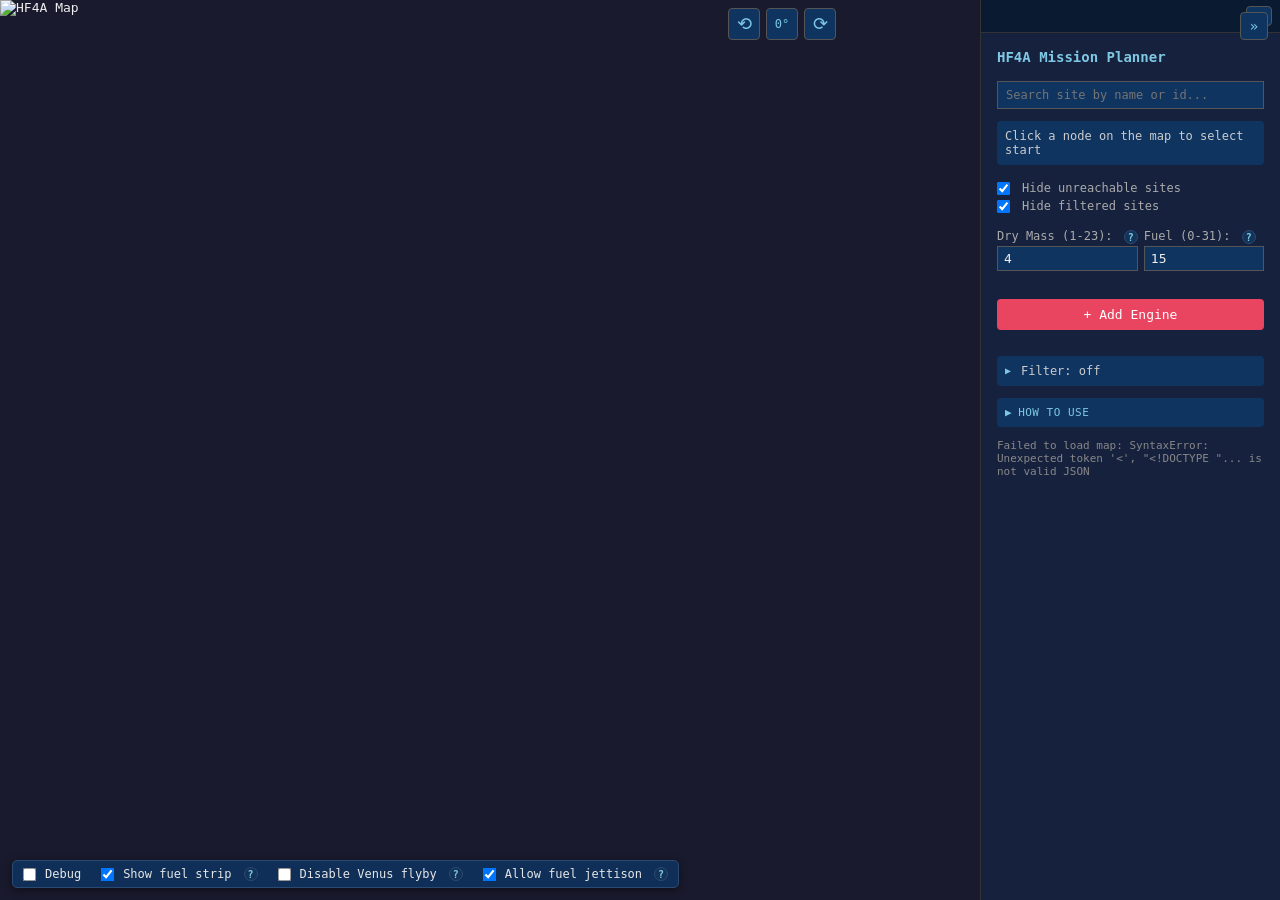
==== src/main/resources/static/index.html @ 0d960f3b "Small ui tweaks" ====
<!DOCTYPE html>
<html lang="en">
<head>
<meta charset="UTF-8">
<meta name="viewport" content="width=device-width, initial-scale=1.0">
<title>HF4A Mission Planner</title>
<script src="/lib/d3-dispatch.min.js"></script>
<script src="/lib/d3-selection.min.js"></script>
<script src="/lib/d3-color.min.js"></script>
<script src="/lib/d3-interpolate.min.js"></script>
<script src="/lib/d3-timer.min.js"></script>
<script src="/lib/d3-ease.min.js"></script>
<script src="/lib/d3-transition.min.js"></script>
<script src="/lib/d3-drag.min.js"></script>
<script src="/lib/d3-zoom.min.js"></script>
<style>
* { margin: 0; padding: 0; box-sizing: border-box; }
body { display: flex; height: 100vh; background: #1a1a2e; color: #eee; font-family: monospace; overflow: hidden; }
#map-container { flex: 1; position: relative; overflow: hidden; }
#main { position: absolute; top: 0; left: 0; transform-origin: 0 0; }
#main img { display: block; transition: filter 180ms ease-out; }
#main canvas { position: absolute; top: 0; left: 0; }
#main #hex-mask-overlay { position: absolute; top: 0; left: 0; pointer-events: none; }
#main #hex-mask-overlay .hide-mask polygon { stroke: none; }

/* Endpoint fuel-strip overlay — flush against the top-left corner of the
   map container. The strip image's dark-navy background is alpha-cut so
   the panel reads as floating glyphs over the map; no panel chrome
   (border / shadow / radius) since there's no rectangle to outline. */
#endpoint-fuel-strip {
    position: absolute;
    top: 0;
    left: 0;
    z-index: 50;
    width: 720px;
    pointer-events: none;
    background: transparent;
    border: none;
    border-radius: 0;
    box-shadow: none;
    padding: 0;
}
#endpoint-fuel-strip img {
    width: 100%;
    display: block;
    border-radius: 0;
}
#endpoint-fuel-strip svg {
    position: absolute;
    top: 0; left: 0;
    width: 100%;
    pointer-events: none;
}
.endpoint-chit-circle { stroke: #fff; stroke-width: 4; }
.endpoint-chit-circle.dry { fill: #a2273c; }   /* mid wine red — between #e94560 and #5c0a18 */
.endpoint-chit-circle.wet { fill: #4681a0; }   /* mid steel blue — between #7ec8e3 and #0d3a5c */
.endpoint-chit-label { font-family: monospace; font-weight: 700; fill: #fff;
                       stroke: #000; stroke-width: 3; paint-order: stroke;
                       text-anchor: middle; dominant-baseline: central;
                       pointer-events: none; user-select: none; }
#sidebar { width: 300px; background: #16213e; padding: 16px; overflow-y: auto; display: flex; flex-direction: column; gap: 12px; border-left: 1px solid #333; }
h2 { font-size: 14px; color: #7ec8e3; margin-bottom: 4px; }
label { display: block; font-size: 12px; margin-bottom: 2px; color: #aaa; }
/* Sidebar form labels carry an inline `?` tooltip glyph. Each engine-row
   column is barely wider than "Base Thrust: ?", so any sub-pixel font
   rounding can push the glyph onto a 2nd line in one column while a
   sibling stays single-line — that's what gives the row a vertical
   stagger. Force single-line; minor horizontal overflow into the 6 px
   gap is acceptable and invisible in practice. */
#sidebar label { white-space: nowrap; }
input[type="number"] { width: 100%; padding: 4px 6px; background: #0f3460; border: 1px solid #555; color: #eee; font-family: monospace; font-size: 13px; }
input[type="checkbox"] { margin-right: 6px; }
.engine-block { background: #0f3460; padding: 8px; border-radius: 4px; border: 1px solid #333; }
.engine-block h3 { font-size: 12px; color: #e94560; margin-bottom: 6px; }
.engine-row { display: flex; gap: 6px; margin-bottom: 4px; }
.engine-row > div { flex: 1; }
button { padding: 8px 16px; background: #e94560; color: white; border: none; cursor: pointer; font-family: monospace; font-size: 13px; border-radius: 4px; margin-bottom: 4px; }
button:hover { background: #c73650; }
button:disabled { background: #555; cursor: not-allowed; }
#status { font-size: 11px; color: #888; min-height: 40px; }
#node-info { font-size: 12px; color: #ccc; min-height: 30px; background: #0f3460; padding: 8px; border-radius: 4px; }
#debug-toggle { position: fixed; bottom: 12px; left: 12px; z-index: 100; display: flex; align-items: center; gap: 8px;
                font-size: 12px; color: #e6e6e6;
                padding: 6px 10px;
                background: rgba(15, 52, 96, 0.85);
                border: 1px solid #2a4a72;
                border-radius: 5px;
                box-shadow: 0 2px 8px rgba(0, 0, 0, 0.5); }
#debug-toggle label { color: #e6e6e6; margin: 0; cursor: pointer; user-select: none; font-size: 12px; }
#debug-toggle input { cursor: pointer; transform: scale(1.05); margin-right: 1px; }
#debug-toggle:hover { background: rgba(20, 60, 110, 0.95); border-color: #3a5e8a; }
.route-arrow { width: 14px; flex: 0 0 14px; background: #143359; color: #7ec8e3; display: flex; align-items: center; justify-content: center; cursor: pointer; user-select: none; font-size: 11px; line-height: 1; }
.route-arrow:hover { background: #1e4a7a; color: #fff; }
#route-arrow-left  { border-radius: 4px 0 0 4px; }
#route-arrow-right { border-radius: 0 4px 4px 0; }
#tab-strip { display: flex; align-items: center; gap: 4px; margin: -16px -16px 4px -16px; padding: 6px 8px; background: #0a1a30; border-bottom: 1px solid #333; }
#tab-list { flex: 1; display: flex; gap: 2px; overflow-x: auto; min-width: 0; }
#tab-list::-webkit-scrollbar { height: 4px; }
#tab-list::-webkit-scrollbar-thumb { background: #333; }
.tab { background: #0f3460; border: 1px solid #222; border-radius: 4px; padding: 3px 4px 3px 8px; cursor: pointer; font-size: 11px; display: flex; align-items: center; gap: 4px; white-space: nowrap; user-select: none; color: #aaa; }
.tab:hover { background: #143359; color: #ddd; }
.tab.active { background: #16213e; color: #7ec8e3; border-color: #555; }
.tab .tab-label { max-width: 110px; overflow: hidden; text-overflow: ellipsis; }
.tab .tab-action { color: #888; cursor: pointer; padding: 0 3px; font-size: 12px; line-height: 1; border-radius: 2px; }
.tab .tab-action:hover { color: #fff; background: #1e4a7a; }
#new-tab { padding: 2px 8px; background: #0f3460; color: #7ec8e3; border: 1px solid #555; border-radius: 4px; cursor: pointer; font-size: 14px; line-height: 1; margin: 0; flex: 0 0 auto; }
#new-tab:hover { background: #1b3a70; color: #fff; }
#copy-route-btn { display: none; margin-top: 6px; padding: 2px 8px; background: #143359; color: #7ec8e3; border: 1px solid #555; border-radius: 3px; cursor: pointer; font-family: monospace; font-size: 11px; line-height: 1; }
#copy-route-btn:hover { background: #1e4a7a; color: #fff; }
#copy-route-btn.copied { background: #1a5b2a; color: #b0f0b0; border-color: #2e7a3e; }

/* ---- Site filter panel ---- */
#site-filter { margin-top: 10px; padding: 0; background: #0f3460; border-radius: 4px; font-size: 12px; color: #ccc; }
.site-filter-header { display: flex; align-items: center; gap: 6px; padding: 8px; cursor: pointer; user-select: none; }
.site-filter-header:hover { background: #143359; border-radius: 4px; }
.site-filter-toggle { display: inline-block; width: 10px; color: #7ec8e3; font-size: 10px; transition: transform 0.15s; }
.site-filter-toggle.open { transform: rotate(90deg); }
.site-filter-summary { flex: 1; overflow: hidden; text-overflow: ellipsis; white-space: nowrap; }
.site-filter-summary .match-count { color: #888; margin-left: 6px; }
.site-filter-reset { background: transparent; color: #888; border: none; padding: 0 4px; cursor: pointer; font-size: 14px; line-height: 1; margin: 0; display: none; }
.site-filter-reset.show { display: inline-block; }
.site-filter-reset:hover { color: #fff; background: #1e4a7a; border-radius: 2px; }
.site-filter-body { padding: 4px 8px 8px; display: none; }
.site-filter-body.open { display: block; }
.filter-section { padding: 6px 0; border-top: 1px solid #1a3758; }
.filter-section:first-child { border-top: none; }
.filter-section .filter-label { font-size: 11px; color: #7ec8e3; margin-bottom: 4px; text-transform: uppercase; letter-spacing: 0.5px; display: flex; align-items: center; gap: 6px; }
.mode-toggle { background: #143359; color: #7ec8e3; border: 1px solid #2a4a72; padding: 1px 6px; font-size: 10px; text-transform: none; border-radius: 3px; margin: 0; line-height: 1.3; cursor: pointer; letter-spacing: 0; font-family: monospace; }
.mode-toggle:hover { background: #1e4a7a; color: #fff; }
.filter-section .chips { display: flex; flex-wrap: wrap; gap: 8px; }
.filter-section .chips label { font-size: 12px; margin: 0; color: #ccc; }
.shortcut-row { display: flex; gap: 6px; margin-top: 4px; }
.shortcut-row button { background: #143359; color: #7ec8e3; border: 1px solid #2a4a72; padding: 2px 8px; font-size: 11px; border-radius: 3px; margin: 0; }
.shortcut-row button:hover { background: #1e4a7a; color: #fff; }
.range-row { display: flex; align-items: center; gap: 6px; }
.range-row input[type="number"] { width: 70px; padding: 3px 6px; font-size: 12px; }
.range-row .sep { color: #666; }
.flag-grid { display: grid; grid-template-columns: 1fr 1fr; gap: 4px 8px; }
.flag-cb-row { display: flex; align-items: center; gap: 6px; font-size: 12px; color: #ccc; margin: 0; cursor: pointer; }
.flag-cb-row input { margin: 0; }
select { width: 100%; padding: 4px 6px; background: #0f3460; border: 1px solid #555; color: #eee; font-family: monospace; font-size: 12px; }

/* ---- "How to use" instructions panel ---- */
.instructions-panel { background: #0f3460; border-radius: 4px; font-size: 12px; color: #ccc; }
.instructions-panel summary { padding: 8px; cursor: pointer; user-select: none; color: #7ec8e3; font-size: 11px; text-transform: uppercase; letter-spacing: 0.5px; list-style: none; }
.instructions-panel summary::-webkit-details-marker { display: none; }
.instructions-panel summary::before { content: '▶'; display: inline-block; margin-right: 6px; transition: transform 0.15s; }
.instructions-panel[open] summary::before { transform: rotate(90deg); }
.instructions-panel summary:hover { background: #143359; border-radius: 4px; }
.instructions-panel[open] summary { border-bottom: 1px solid #1a3758; border-radius: 4px 4px 0 0; }
.instructions-body { padding: 8px 10px 10px; }
.instructions-body p { margin: 0 0 6px 0; line-height: 1.45; }
.instructions-body p:last-child { margin-bottom: 0; }
.instructions-body b { color: #eee; }
.instructions-body kbd { background: #143359; border: 1px solid #2a4a72; border-radius: 3px; padding: 0 4px; font-family: monospace; font-size: 11px; color: #7ec8e3; }

/* ---- Help-tip "?" glyph with hover tooltip ---- */
.tip { display: inline-block; width: 14px; height: 14px; line-height: 13px; text-align: center; border-radius: 50%; background: #143359; color: #7ec8e3; border: 1px solid #2a4a72; font-size: 10px; font-weight: bold; font-family: monospace; cursor: help; margin-left: 4px; position: relative; vertical-align: middle; user-select: none; }
.tip:hover { background: #1e4a7a; color: #fff; }
/* Shared tooltip popup — positioned dynamically by JS so it never overflows
   the viewport. Pseudo-element approach was abandoned because CSS cannot
   read the popup's own width to flip alignment near edges. */
#tip-popup { position: fixed; display: none; width: 220px; max-width: calc(100vw - 8px); padding: 6px 8px; background: #0a1a30; color: #eee; border: 1px solid #2a4a72; border-radius: 4px; font-size: 11px; font-family: monospace; font-weight: normal; line-height: 1.4; white-space: normal; text-align: left; z-index: 200; pointer-events: none; box-shadow: 0 2px 8px rgba(0,0,0,0.5); }

/* ---- Sidebar collapse toggle ---- */
#sidebar-toggle { position: fixed; top: 12px; right: 12px; z-index: 110; width: 28px; height: 28px; padding: 0; margin: 0; background: #0f3460; color: #7ec8e3; border: 1px solid #555; border-radius: 4px; cursor: pointer; font-size: 14px; line-height: 1; display: flex; align-items: center; justify-content: center; }
#sidebar-toggle:hover { background: #1b3a70; color: #fff; }
body.sidebar-collapsed #sidebar { display: none; }
#sidebar-clear, #sidebar-prev, #sidebar-next { position: fixed; right: 48px; z-index: 110; height: 28px; padding: 0 10px; margin: 0; background: #0f3460; color: #7ec8e3; border: 1px solid #555; border-radius: 4px; cursor: pointer; font-size: 12px; line-height: 1; display: none; }
#rotate-ccw, #rotate-cw, #rotate-reset { position: fixed; top: 8px; z-index: 110; width: 32px; height: 32px; padding: 0; margin: 0; background: #0f3460; color: #7ec8e3; border: 1px solid #555; border-radius: 4px; cursor: pointer; font-size: 18px; line-height: 30px; text-align: center; display: inline-flex; align-items: center; justify-content: center; }
#rotate-ccw:hover, #rotate-cw:hover, #rotate-reset:hover { background: #1b3a70; color: #fff; }
#rotate-reset { font-size: 12px; }
/* Rotation triplet sits immediately right of the fuel-strip panel
   (#endpoint-fuel-strip is 720 px wide at left:0, so 728 = strip width
   + 8 px gap). Buttons themselves are 34 px wide (32 + 1 px border each
   side); 4 px gap between them. */
#rotate-ccw   { left: 728px; }
#rotate-reset { left: 766px; }
#rotate-cw    { left: 804px; }
/* When the fuel-strip panel is hidden (toggle off, no pinned endpoint,
   data not loaded, etc.), reclaim the upper-left corner for the
   rotation triplet so it doesn't sit awkwardly in mid-screen. */
body.fuel-strip-hidden #rotate-ccw   { left: 12px; }
body.fuel-strip-hidden #rotate-reset { left: 50px; }
body.fuel-strip-hidden #rotate-cw    { left: 88px; }
#sidebar-clear:hover, #sidebar-prev:hover, #sidebar-next:hover { background: #1b3a70; color: #fff; }
#sidebar-clear { top: 12px; }
#sidebar-prev  { top: 48px; right: 144px; }
#sidebar-next  { top: 48px; }
body.sidebar-collapsed #sidebar-clear,
body.sidebar-collapsed #sidebar-prev,
body.sidebar-collapsed #sidebar-next { display: inline-flex; align-items: center; }
</style>
</head>
<body>
<div id="debug-toggle">
    <input type="checkbox" id="debug-cb"><label for="debug-cb">Debug</label>
    <input type="checkbox" id="show-fuel-strip-cb" style="margin-left:12px;" checked><label for="show-fuel-strip-cb">Show fuel strip</label><span class="tip" data-tip="Show the rulebook fuel strip with Dry / Wet chits at the hovered or pinned endpoint's final state. Toggle off to hide the panel entirely.">?</span>
    <input type="checkbox" id="no-venus-cb" style="margin-left:12px;"><label for="no-venus-cb">Disable Venus flyby</label><span class="tip" data-tip="Exclude Venus gravity-assist flybys from planned routes.">?</span>
    <input type="checkbox" id="allow-jettison-cb" style="margin-left:12px;" checked><label for="allow-jettison-cb">Allow fuel jettison</label><span class="tip" data-tip="Allow planner to drop fuel mid-route to improve thrust. May cause finding routes to take longer.">?</span>
</div>
<button id="sidebar-toggle" type="button" title="Hide / show side panel">»</button>
<button id="sidebar-clear" type="button" title="Clear selected routes (Esc)">Clear routes</button>
<button id="sidebar-prev" type="button" title="Previous route (←)">◄ Prev route</button>
<button id="sidebar-next" type="button" title="Next route (→)">Next route ►</button>
<button id="rotate-ccw"   type="button" title="Rotate map counter-clockwise (Q)">⟲</button>
<button id="rotate-reset" type="button" title="Reset map rotation">0°</button>
<button id="rotate-cw"    type="button" title="Rotate map clockwise (E)">⟳</button>
<div id="map-container">
    <div id="main">
        <img id="bg" alt="HF4A Map">
        <!-- Hex masks: positioned absolutely behind the canvas so route lines
             and indicators on the canvas overlay them. pointer-events:none so
             the existing canvas click/hover handlers see the events. -->
        <svg id="hex-mask-overlay" xmlns="http://www.w3.org/2000/svg"></svg>
        <canvas id="canvas"></canvas>
    </div>
    <!-- Final-fuel-state visualisation. Anchored to the pinned endpoint's
         current screen position (sits OUTSIDE #main so the d3-zoom transform
         doesn't scale it). Hidden until pinnedEndpoint && chit-coord data
         are both ready; if either fetch fails we silently stay hidden. -->
    <div id="endpoint-fuel-strip" style="display:none">
        <img id="endpoint-strip-bg" src="/docs/fuel-strip-transparent.png" draggable="false">
        <svg id="endpoint-strip-svg" xmlns="http://www.w3.org/2000/svg" preserveAspectRatio="none"></svg>
    </div>
</div>
<div id="sidebar">
    <div id="tab-strip">
        <div id="tab-list"></div>
        <button id="new-tab" type="button" title="New tab">+</button>
    </div>

    <h2>HF4A Mission Planner</h2>

    <div id="search-box" style="position:relative;">
        <input type="text" id="search-input" placeholder="Search site by name or id..."
               autocomplete="off"
               style="width:100%;padding:6px 8px;background:#0f3460;border:1px solid #555;color:#eee;font-family:monospace;font-size:12px;box-sizing:border-box;">
        <div id="search-suggestions"
             style="display:none;position:absolute;left:0;right:0;top:100%;max-height:220px;overflow-y:auto;background:#0a1a30;border:1px solid #555;border-top:none;z-index:50;font-size:12px;"></div>
    </div>

    <div id="node-info">Click a node on the map to select start</div>

    <!-- Master toggle for the hex-mask overlay. When checked, sites that are
         unreachable / filtered out get painted over with sampled solar-zone
         colour at varying opacities (see updateHexMasks() below). -->
    <div id="hide-masked-row" style="display:flex;flex-wrap:wrap;align-items:center;gap:4px 12px;font-size:12px;color:#aaa;padding:4px 0;">
        <span style="display:flex;align-items:center;gap:6px;">
            <input type="checkbox" id="hide-unreachable-sites" checked>
            <label for="hide-unreachable-sites" style="margin:0;cursor:pointer;" title="Paint over sites the planner found unreachable from the current start.">Hide unreachable sites</label>
        </span>
        <span style="display:flex;align-items:center;gap:6px;">
            <input type="checkbox" id="hide-filtered-sites" checked>
            <label for="hide-filtered-sites" style="margin:0;cursor:pointer;" title="Paint over sites that don't match the active site filter.">Hide filtered sites</label>
        </span>
    </div>

    <div id="route-info" style="display:none;background:#0a1a30;border-radius:4px;font-family:monospace;font-size:13px;color:#fff;margin-bottom:8px;align-items:stretch;">
        <div id="route-arrow-left" class="route-arrow" style="display:none;">◄</div>
        <div id="route-info-content" style="flex:1;padding:8px;min-width:0;">
            <div id="route-info-name" style="color:#2ecc71;font-weight:bold;font-size:15px;margin-bottom:4px;"></div>
            <div id="route-info-cost"></div>
            <div id="route-info-haz"></div>
            <div id="route-info-id" style="color:#888;font-size:11px;margin-top:4px;display:none;"></div>
            <button id="copy-route-btn" type="button" title="Copy full route details to clipboard">Copy route</button>
        </div>
        <div id="route-arrow-right" class="route-arrow" style="display:none;">►</div>
    </div>

    <div class="engine-row">
        <div>
            <label>Dry Mass (1-23): <span class="tip" data-tip="Ship mass without fuel, on the HF4A Wet-Mass strip (1–23). Higher total mass causes smaller thrust.">?</span></label>
            <input type="number" id="dry-mass" value="4" min="1" max="23">
        </div>
        <div>
            <label>Fuel (0-31): <span class="tip" data-tip="Fuel steps on the Wet-Mass strip above dry mass (0–31). One step is consumed per burn; strip intervals shrink as mass drops. Higher total mass causes smaller thrust.">?</span></label>
            <input type="number" id="fuel" value="15" min="0" max="31">
        </div>
    </div>

    <div id="engines-container"></div>

    <button id="add-engine" type="button">+ Add Engine</button>

    <div id="site-filter">
        <div class="site-filter-header" id="site-filter-header" title="Click or press F to toggle">
            <span class="site-filter-toggle" id="site-filter-toggle">▶</span>
            <span class="site-filter-summary" id="site-filter-summary">Filter: off</span>
            <button type="button" class="site-filter-reset" id="site-filter-reset"
                    title="Reset all filters (Shift+F)">✕</button>
        </div>
        <div class="site-filter-body" id="site-filter-body">
            <div class="filter-section">
                <div class="filter-label">Spectral type</div>
                <div class="chips" id="site-type-checks">
                    <label><input type="checkbox" class="site-type-cb" value="S"> S</label>
                    <label><input type="checkbox" class="site-type-cb" value="M"> M</label>
                    <label><input type="checkbox" class="site-type-cb" value="C"> C</label>
                    <label><input type="checkbox" class="site-type-cb" value="V"> V</label>
                    <label><input type="checkbox" class="site-type-cb" value="D"> D</label>
                    <label><input type="checkbox" class="site-type-cb" value="H"> H</label>
                </div>
                <div class="shortcut-row">
                    <button type="button" id="site-type-none">Clear</button>
                </div>
            </div>

            <div class="filter-section">
                <div class="filter-label">Min hydration</div>
                <div class="range-row">
                    <input type="number" id="hydration-min" min="0" max="4" placeholder="0–4">
                </div>
            </div>

            <div class="filter-section">
                <div class="filter-label">
                    Modifiers
                    <button type="button" id="flags-mode-toggle" class="mode-toggle"
                            title="Toggle between ANY-OF and ALL-OF">(any-of)</button>
                    <span class="tip" data-tip="ANY-OF: match sites with at least one selected modifier. ALL-OF: match only sites that have every selected modifier.">?</span>
                </div>
                <div class="flag-grid" id="site-flag-grid"></div>
            </div>

            <div class="filter-section">
                <div class="filter-label">Synodic comet</div>
                <select id="synodic-filter">
                    <option value="any">Any</option>
                    <option value="none">Non-synodic only</option>
                    <option value="Blue">Blue</option>
                    <option value="Yellow">Yellow</option>
                    <option value="Red">Red</option>
                </select>
            </div>
        </div>
    </div>

    <details id="instructions" class="instructions-panel">
        <summary>How to use</summary>
        <div class="instructions-body">
            <p><b>Select start</b> — Click any node on the map.</p>
            <p><b>Select endpoint</b> — Hover to preview, click to pin.</p>
            <p><b>Clear routes</b> — Press <kbd>Esc</kbd>, or use the <b>Clear routes</b> button (when panel hidden).</p>
            <p><b>Switch routes</b> — <kbd>←</kbd>/<kbd>→</kbd>, the <b>◄</b>/<b>►</b> arrows on the route card, or <b>Prev/Next</b> buttons.</p>
            <p><b>Add engine</b> — Click <b>+ Add Engine</b>; configure thrust/fuel/pivots/solar. Hover <b>?</b> glyphs for help.</p>
            <p><b>Use filter</b> — Press <kbd>F</kbd> or click the <b>Filter</b> header. Matching sites get a green hex outline; rest of map dims. <b>✕</b> or <kbd>Shift+F</kbd> resets.</p>
            <p><b>Hide / show panel</b> — Use the <b>»</b> / <b>«</b> button (top-right).</p>
            <p><b>Rotate map</b> — Press <kbd>Q</kbd> / <kbd>E</kbd>, use the <b>⟲</b> / <b>⟳</b> buttons (top-left), or twist with two fingers on a touchscreen.</p>
        </div>
    </details>

    <div id="status">Loading map data...</div>
    <div id="debug-route" style="display:none;font-size:11px;color:#aaa;background:#0a1a30;padding:8px;border-radius:4px;max-height:40vh;overflow-y:auto;white-space:pre;font-family:monospace"></div>
</div>

<script>
(function() {
    // --- Configuration (loaded from /api/config; falls back to inline defaults) ---
    let CONFIG = {};
    const cfgI = (k, d) => { const v = CONFIG[k]; return v != null ? parseInt(v)   : d; };
    const cfgF = (k, d) => { const v = CONFIG[k]; return v != null ? parseFloat(v) : d; };

    // HF4A fuel strip intervals: indexed by Wet Mass position N, the value is
    // the number of black-line fuel steps between WM N and WM N+1. Matches
    // FuelStrip.INTERVALS on the backend. Indices 0 and 32 are unused.
    const FUEL_STRIP_INTERVALS = [
        0,                          // 0 (unused)
        9, 6, 4, 3, 3,              //  1↔2 ..  5↔6
        2, 2, 2, 2, 2,              //  6↔7 .. 10↔11
        1, 1, 1, 1, 1, 1, 1, 1, 1,  // 11↔12 .. 19↔20
        1, 1, 1, 1, 1, 1, 1, 1, 1,  // 20↔21 .. 28↔29
        1, 1, 1                     // 29↔30 .. 31↔32
    ];

    // Express `fuelSteps` remaining above `dryMass` as
    //   "<full wet-mass jumps> + <steps into current jump>/<size of current jump>
    //    (total steps <fuelSteps>)"
    // so the player can read both the strip position and the raw total.
    // Example: 1 step above dry mass 4 → "0 + 1/3 (total steps 1)".
    // Mirrors FuelStrip.weightClassModForWetMass on the backend (HF4A H3c).
    function weightClassMod(wetMass) {
        if (wetMass <= 1) return +2;
        if (wetMass === 2) return +1;
        if (wetMass === 3) return 0;
        if (wetMass <= 5) return -1;
        return -2;
    }
    // HF4A weight class name for a given Wet Mass.
    function weightClassName(wetMass) {
        if (wetMass <= 1) return 'Wisp';
        if (wetMass === 2) return 'Probe';
        if (wetMass === 3) return 'Scout';
        if (wetMass <= 5) return 'Transport';
        return 'Tug';
    }

    function formatFuelOnStrip(dryMass, fuelSteps) {
        let remaining = fuelSteps;
        let pos = Math.max(1, dryMass | 0);
        let complete = 0;
        while (pos < 32 && remaining >= FUEL_STRIP_INTERVALS[pos]) {
            remaining -= FUEL_STRIP_INTERVALS[pos];
            complete++;
            pos++;
        }
        const size = pos < 32 ? FUEL_STRIP_INTERVALS[pos] : 1;
        return complete + ' + ' + remaining + '/' + size
                + ' (total steps ' + fuelSteps + ')';
    }

    // =====================================================================
    // Endpoint fuel-strip overlay
    //
    // Floating panel anchored to the pinned-endpoint's screen position.
    // Shows the rulebook fuel-strip image with Dry + Wet chits drawn at
    // the user-edited coordinates from /chit-editor/chits.
    //
    // Strip step indexing (matches the chit editor):
    //   step  0 = Wet Mass 1
    //   step  1 = 1+1/9
    //   ...
    //   step  9 = Wet Mass 2
    //   ...
    //   step 56 = Wet Mass 32
    // Dry chit is at the integer-mass step (massToStripStep(dryMass)).
    // Wet chit is fuelStepsRemaining further along the black line.
    //
    // All five readiness flags below are checked individually so the panel
    // stays hidden gracefully if any single piece is missing — the rest of
    // the planner is unaffected.
    // =====================================================================
    const STRIP_MAX_STEP = 56;

    /** Cumulative fuel-step count from Wet Mass 1 up to (and INCLUDING) M. */
    function massToStripStep(mass) {
        let s = 0;
        for (let i = 1; i < mass; i++) s += FUEL_STRIP_INTERVALS[i];
        return s;
    }

    let stripChitCoords = null;          // { stepIndex: {x, y} }, x/y in [0,1]
    let stripImgNaturalSize = null;      // { w, h } once the bg image loads
    let hoveredRouteSegmentStartId = null; // mapNodeId at the START (closer to startpoint)
                                           // of the route segment currently under cursor
    let hoveredRouteSegmentProj = null;    // {x, y} in image-pixel coords: the point
                                           // ON the segment closest to the cursor.
                                           // Tracks cursor along the segment so the
                                           // green dot can ride it.
    let fuelStripHoverIndicatorId = null;  // mapNodeId the green-dot indicator should
                                           // mark (set by updateEndpointFuelStrip when
                                           // it picks a hover-driven target; null when
                                           // the panel falls back to the endpoint state)

    /**
     * Closest-point projection of (px,py) onto segment (ax,ay)-(bx,by).
     * Returns { x, y, distSq } where (x,y) is the projected point clamped
     * to the segment's endpoints, and distSq is the squared distance from
     * the input point to that projection.
     */
    function projectPointOnSegment(px, py, ax, ay, bx, by) {
        const dx = bx - ax, dy = by - ay;
        const len2 = dx*dx + dy*dy;
        if (len2 === 0) {
            const ex = px - ax, ey = py - ay;
            return { x: ax, y: ay, distSq: ex*ex + ey*ey };
        }
        let t = ((px - ax) * dx + (py - ay) * dy) / len2;
        t = Math.max(0, Math.min(1, t));
        const cx = ax + t * dx, cy = ay + t * dy;
        const ex = px - cx, ey = py - cy;
        return { x: cx, y: cy, distSq: ex*ex + ey*ey };
    }

    /**
     * Looks for a route segment under the cursor. Returns
     *   { startId, projX, projY }
     * where startId is the mapNodeId at the segment's earlier end (closer
     * to startpoint) and (projX, projY) is the closest point ON THE
     * SEGMENT to the cursor, in image-pixel coords. Returns null when no
     * segment is within `maxDist`. Only meaningful when an endpoint is
     * pinned and a route exists; caller should check those preconditions.
     */
    function findHoveredRouteSegment(mouseX, mouseY, maxDist) {
        if (!pinnedEndpoint || !traverseResult || !mapData) return null;
        const treeNodeIds = getTreeNodeIds(pinnedEndpoint);
        if (!treeNodeIds || !treeNodeIds.length) return null;
        const idx = selectedRouteIndex % treeNodeIds.length;
        const pathNodes = getPathToRoot(treeNodeIds[idx]);
        if (!pathNodes || pathNodes.length < 2) return null;
        const points = mapData.points;
        const maxSq = maxDist * maxDist;
        let best = null;
        let bestSq = Infinity;
        // pathNodes is ordered root → endpoint, so [i] is the start of
        // segment i (closer to startpoint), [i+1] is its end.
        for (let i = 0; i < pathNodes.length - 1; i++) {
            const a = points[pathNodes[i].nodeId];
            const b = points[pathNodes[i+1].nodeId];
            if (!a || !b) continue;
            const ax = a.x * imgW, ay = a.y * imgH;
            const bx = b.x * imgW, by = b.y * imgH;
            const proj = projectPointOnSegment(mouseX, mouseY, ax, ay, bx, by);
            if (proj.distSq < bestSq && proj.distSq <= maxSq) {
                bestSq = proj.distSq;
                best = { startId: pathNodes[i].nodeId, projX: proj.x, projY: proj.y };
            }
        }
        return best;
    }

    async function loadStripChitCoords() {
        try {
            const r = await fetch('/chit-editor/chits', { cache: 'no-store' });
            if (!r.ok) return;
            const j = await r.json();
            const arr = Array.isArray(j.chits) ? j.chits : [];
            const map = {};
            for (const c of arr) {
                // New schema: {step, x, y}. Old (auto-migrated by editor):
                // {mass, x, y} where `mass` was a 1-based click index, so
                // step = mass - 1.
                if (typeof c.step === 'number') map[c.step] = { x: c.x, y: c.y };
                else if (typeof c.mass === 'number') map[c.mass - 1] = { x: c.x, y: c.y };
            }
            stripChitCoords = map;
            updateEndpointFuelStrip();
        } catch (e) {
            console.warn('chit coords: load failed', e);
        }
    }

    /**
     * Captures the strip background's natural pixel dimensions once it's
     * loaded — we need them as the SVG viewBox so the chit positions
     * scale with the panel width. Called from the init flow; safe if the
     * image element doesn't exist (returns silently).
     */
    function bindStripImg() {
        const img = document.getElementById('endpoint-strip-bg');
        if (!img) return;
        const onReady = () => {
            stripImgNaturalSize = { w: img.naturalWidth, h: img.naturalHeight };
            const svg = document.getElementById('endpoint-strip-svg');
            if (svg) svg.setAttribute('viewBox', `0 0 ${img.naturalWidth} ${img.naturalHeight}`);
            updateEndpointFuelStrip();
        };
        if (img.complete && img.naturalWidth > 0) onReady();
        else img.addEventListener('load', onReady);
    }

    /**
     * Hide / show / reposition the endpoint fuel-strip overlay. Cheap
     * (≈10 DOM writes) — over-calling is fine. Bails silently on any
     * unmet precondition.
     */
    /** Show or hide the fuel-strip panel AND toggle the
     *  body.fuel-strip-hidden class so the rotation buttons can swap
     *  between "right of strip" (visible) and "upper-left corner"
     *  (hidden) via CSS. Always go through this helper rather than
     *  setting overlay.style.display directly. */
    function setFuelStripVisible(visible) {
        const overlay = document.getElementById('endpoint-fuel-strip');
        if (overlay) overlay.style.display = visible ? 'block' : 'none';
        document.body.classList.toggle('fuel-strip-hidden', !visible);
    }

    function updateEndpointFuelStrip() {
        const overlay = document.getElementById('endpoint-fuel-strip');
        if (!overlay) return;

        // Reset the green-dot indicator at the top of every call. The
        // selection logic below sets it only for hover-driven targets.
        fuelStripHoverIndicatorId = null;

        // Master toggle (checkbox in #debug-toggle bar) — fastest hide path.
        const enableCb = document.getElementById('show-fuel-strip-cb');
        if (enableCb && !enableCb.checked) { setFuelStripVisible(false); return; }

        // Mandatory data for any rendering at all.
        if (!stripChitCoords || !stripImgNaturalSize) {
            setFuelStripVisible(false); return;
        }

        // Decide which PathNode's fuel state to display, or fall back
        // to the user's form-input initial state (dry + fuel) when no
        // route or hover gives us a specific target:
        //
        //   - Endpoint pinned + cursor on the selected route node: that node
        //   - Endpoint pinned + cursor on a route segment:          segment's earlier node
        //   - Endpoint pinned + cursor elsewhere:                   the endpoint
        //   - No pin + hovering a reachable node:                   that node's best-route endpoint
        //   - Otherwise:                                            FALLBACK — show
        //                                                           dryMass + fuel from the form
        let targetPathNode = null;

        if (traverseResult && reachableNodes && mapData) {
            if (pinnedEndpoint) {
                const treeNodeIds = getTreeNodeIds(pinnedEndpoint);
                if (treeNodeIds && treeNodeIds.length > 0) {
                    const idx = selectedRouteIndex; // pinned uses the currently selected route
                    const pathNodes = getPathToRoot(treeNodeIds[idx % treeNodeIds.length]);
                    if (pathNodes && pathNodes.length > 0) {
                        const onRouteHover = hoveredNode
                                ? pathNodes.find(pn => pn.nodeId === hoveredNode) : null;
                        const segStartHover = (!onRouteHover && hoveredRouteSegmentStartId)
                                ? pathNodes.find(pn => pn.nodeId === hoveredRouteSegmentStartId) : null;

                        if (onRouteHover) {
                            targetPathNode = onRouteHover;
                            fuelStripHoverIndicatorId = onRouteHover.nodeId;
                        } else if (segStartHover) {
                            targetPathNode = segStartHover;
                            fuelStripHoverIndicatorId = segStartHover.nodeId;
                        } else {
                            targetPathNode = pathNodes[pathNodes.length - 1];
                        }
                    }
                }
            } else if (hoveredNode && reachableNodes[hoveredNode]) {
                const treeNodeIds = getTreeNodeIds(hoveredNode);
                if (treeNodeIds && treeNodeIds.length > 0) {
                    const pathNodes = getPathToRoot(treeNodeIds[0]); // best route
                    targetPathNode = pathNodes && pathNodes[pathNodes.length - 1];
                }
            }
            // else: no specific target — fall through to form-input fallback
        }

        const dryMass = parseInt(document.getElementById('dry-mass').value)
                     || cfgI('ui.dry.mass.default', 4);
        const dryStep = massToStripStep(dryMass);
        let wetStep;
        if (targetPathNode) {
            wetStep = dryStep + (targetPathNode.fuelStepsRemaining || 0);
        } else {
            // Fallback: render the user's form-input initial state — Dry
            // chit at dryMass, Wet chit at dryMass + fuel (in tanks/red-line
            // steps, converted to fuel-strip steps). Useful before any
            // start node is picked, or when nothing is hovered/pinned.
            const fuel = parseInt(document.getElementById('fuel').value)
                      || cfgI('ui.fuel.default', 15);
            const wetMass = Math.min(32, dryMass + Math.max(0, fuel));
            wetStep = massToStripStep(wetMass);
        }
        // Clamp wet step to MAX (TODO: replace with explicit input validation
        // — currently dryMass + fuel > 32 is rejected by the backend, so
        // this clamp is a safety net rather than a real path).
        if (wetStep > STRIP_MAX_STEP) wetStep = STRIP_MAX_STEP;

        const dryCoord = stripChitCoords[dryStep];
        const wetCoord = stripChitCoords[wetStep];
        if (!dryCoord || !wetCoord) {
            // User hasn't placed a coord for one of the steps in /chit-editor.
            // Silently hide rather than render with a missing chit.
            setFuelStripVisible(false); return;
        }

        // Build chit SVG: two filled circles + "Dry"/"Wet" text labels.
        // When chits coincide (zero fuel left), nudge Dry slightly left.
        const W = stripImgNaturalSize.w, H = stripImgNaturalSize.h;
        const r = Math.min(W, H) * 0.05;
        const fontSize = Math.round(r * 0.55);
        const dx = (dryStep === wetStep) ? -r * 0.6 : 0;
        const svg = document.getElementById('endpoint-strip-svg');
        if (!svg) { setFuelStripVisible(false); return; }
        svg.innerHTML =
            `<circle class="endpoint-chit-circle wet"
                     cx="${wetCoord.x * W}" cy="${wetCoord.y * H}" r="${r}"/>
             <text class="endpoint-chit-label"
                   x="${wetCoord.x * W}" y="${wetCoord.y * H}"
                   font-size="${fontSize}">Wet</text>
             <circle class="endpoint-chit-circle dry"
                     cx="${dryCoord.x * W + dx}" cy="${dryCoord.y * H}" r="${r}"/>
             <text class="endpoint-chit-label"
                   x="${dryCoord.x * W + dx}" y="${dryCoord.y * H}"
                   font-size="${fontSize}">Dry</text>`;

        // Panel is pinned to the upper-left corner via CSS — nothing to
        // compute per-frame. Just reveal it.
        setFuelStripVisible(true);
    }

    function applyConfigToForm() {
        const fuel = document.getElementById('fuel');
        fuel.value = cfgI('ui.fuel.default', 15);
        fuel.min   = cfgI('ui.fuel.min', 0);
        fuel.max   = cfgI('ui.fuel.max', 31);
        const dry = document.getElementById('dry-mass');
        dry.value = cfgI('ui.dry.mass.default', 4);
        dry.min   = cfgI('ui.dry.mass.min', 1);
        dry.max   = cfgI('ui.dry.mass.max', 23);
        const hyd = document.getElementById('hydration-min');
        hyd.min = cfgI('ui.hydration.filter.min', 0);
        hyd.max = cfgI('ui.hydration.filter.max', 4);
        document.getElementById('search-suggestions').style.maxHeight =
                cfgI('ui.search.suggestions.max.height', 220) + 'px';
    }

    // --- State ---
    let mapData = null;
    let selectedNode = null;    // starting node id
    let hoveredNode = null;     // node under cursor (temporary, while mouse is near)
    let pinnedEndpoint = null;  // clicked final destination (stays until ESC or new click)
    let selectedRouteIndex = 0; // which Pareto-optimal route to show (arrow keys)
    let traverseResult = null;  // response from /api/traverse
    let treeIndex = null;       // id → {node, parent} built from tree
    let reachableNodes = null;  // nodeId → [treeNodeId, ...] for all nodes in tree
    let debugMode = false;
    let debugHoveredNode = null; // nearest node under cursor (debug only, unfiltered)
    let imgW = 0, imgH = 0;
    let mapRotation = 0; // radians; q/e keys nudge by ±ROTATION_STEP_RAD
    const ROTATION_STEP_RAD = Math.PI / 12; // 15°
    const ROTATION_ANIM_MS  = 180;          // ease-out duration per nudge
    // Active rotation animation, or null when idle. Multiple presses while
    // animating just extend the target — the animation re-starts from the
    // current interpolated angle so it always feels smooth.
    let rotAnim = null;
    let rotAnimScheduled = false;
    // d3-zoom behavior and the selection it's bound to — captured in initCanvas
    // so the search box can pan the view programmatically.
    let zoomBehavior = null;
    let zoomSel = null;

    // =====================================================================
    // Tabs — multi-plan support.
    //
    // Each tab owns its own inputs (fuel, engines, filters, ...) plus its
    // interactive state (selected start, pinned endpoint, route index, zoom
    // transform, last traverseResult). The sidebar form DOM is shared across
    // tabs; switching a tab snapshots the previous tab's DOM into its state
    // and rewrites the DOM from the new tab's state. The shared canvas is
    // re-drawn from the new tab's traverseResult.
    // =====================================================================
    const TABS_STORAGE_KEY     = 'hf4a-tabs';
    const TABS_STORAGE_VERSION = 1;

    let tabs = [];
    let activeTab = null;
    let tabSeq = 1;             // monotonic id source
    let pendingFetchToken = 0;  // bumped on tab switch to discard stale fetches
    let suppressFire = false;   // skip fireTraverse during DOM rebuilds
    let tabsReady = false;      // gate snapshots until first activate

    // Boolean site modifiers shown as tri-state controls in the filter panel.
    // Keys match the corresponding JSON flags on site nodes.
    const SITE_FLAG_KEYS = [
        { key: 'atmospheric',   label: 'atmospheric'   },
        { key: 'astrobiology',  label: 'astrobiology'  },
        { key: 'submarine',     label: 'submarine'     },
        { key: 'push',          label: 'push (powersat)' },
    ];

    function makeDefaultSiteFilter() {
        return {
            types: [],
            minHydration: '',
            flags: [],           // list of flag keys the user has switched on
            flagsMode: 'any',    // 'any' (OR) or 'all' (AND) across selected flags
            synodic: 'any',
        };
    }

    // Upgrade persisted state from older shapes into the current filter record
    // without losing the user's prior selection.
    function migrateSiteFilter(raw) {
        const def = makeDefaultSiteFilter();
        if (!raw || typeof raw !== 'object') return def;
        // hydration.min → minHydration; drop max.
        let minHydration = '';
        if (typeof raw.minHydration === 'string' || typeof raw.minHydration === 'number') {
            minHydration = String(raw.minHydration);
        } else if (raw.hydration && typeof raw.hydration === 'object') {
            minHydration = raw.hydration.min != null ? String(raw.hydration.min) : '';
        }
        // flags: older tri-state shape was { key: null|true|false } — keep only
        // the "on" (true) entries, drop the "must-be-false" ones. Newer shape
        // is already a list of enabled flag keys.
        let flags = [];
        if (Array.isArray(raw.flags)) {
            flags = raw.flags.filter(k => SITE_FLAG_KEYS.some(f => f.key === k));
        } else if (raw.flags && typeof raw.flags === 'object') {
            flags = SITE_FLAG_KEYS
                .filter(f => raw.flags[f.key] === true)
                .map(f => f.key);
        }
        return {
            types:        Array.isArray(raw.types) ? raw.types.slice() : [],
            minHydration,
            flags,
            flagsMode:    raw.flagsMode === 'all' ? 'all' : 'any',
            synodic:      typeof raw.synodic === 'string' ? raw.synodic : 'any',
        };
    }

    function makeDefaultTabState() {
        return {
            dryMass: cfgI('ui.dry.mass.default', 4),
            fuel: cfgI('ui.fuel.default', 15),
            engines: [{
                baseThrust:       cfgI('ui.engine.thrust.default', 3),
                fuelConsumption:  cfgI('ui.engine.fuel.default',   2),
                solarPowered:     false,
                bonusPivots:      cfgI('ui.engine.pivots.default', 0),
            }],
            disableVenusFlyby: false,
            allowFuelJettison: true,
            debug:             false,
            siteFilter:        makeDefaultSiteFilter(),
            searchQuery:       '',
            selectedNode:      null,
            pinnedEndpoint:    null,
            selectedRouteIndex: 0,
            zoomTransform:     null,   // {x,y,k} or null = use default viewport
            traverseResult:    null,
        };
    }

    function makeTab(name, state) {
        return {
            id: 'tab-' + (tabSeq++),
            name: name || 'Tab',
            state: state || makeDefaultTabState(),
        };
    }

    // Pull current DOM + module-level state into the active tab's state object.
    function snapshotActiveTabFromDom() {
        if (!activeTab || !tabsReady) return;
        const s = activeTab.state;
        s.dryMass = parseInt(document.getElementById('dry-mass').value) || 0;
        s.fuel = parseInt(document.getElementById('fuel').value) || 0;
        s.engines = [];
        document.querySelectorAll('.engine-block').forEach(b => {
            s.engines.push({
                baseThrust:         parseInt(b.querySelector('.e-base-thrust').value) || 0,
                fuelConsumption:    parseInt(b.querySelector('.e-fuel').value)   || 0,
                solarPowered:       b.querySelector('.e-solar').checked,
                bonusPivots:        parseInt(b.querySelector('.e-pivots').value) || 0,
                canAfterburn:       b.querySelector('.e-afterburn').checked,
                afterburnFuelCost:  parseInt(b.querySelector('.e-ab-cost').value) || 0,
                afterburnThrustGain:parseInt(b.querySelector('.e-ab-gain').value) || 1,
            });
        });
        s.disableVenusFlyby = document.getElementById('no-venus-cb').checked;
        s.allowFuelJettison = document.getElementById('allow-jettison-cb').checked;
        s.debug             = document.getElementById('debug-cb').checked;
        s.siteFilter = readSiteFilterFromDom();
        s.searchQuery       = document.getElementById('search-input').value;
        s.selectedNode      = selectedNode;
        s.pinnedEndpoint    = pinnedEndpoint;
        s.selectedRouteIndex = selectedRouteIndex;
        s.traverseResult    = traverseResult;
        if (zoomSel && zoomBehavior) {
            const t = d3.zoomTransform(zoomSel.node());
            s.zoomTransform = { x: t.x, y: t.y, k: t.k };
        }
    }

    function renderStartLabel(nodeId) {
        const p = mapData && mapData.points && mapData.points[nodeId];
        if (!p) return 'Start: ' + nodeId;
        let info = nodeId.substring(0, 8) + '... (' + (p.type || '?') + ')';
        if (p.siteName) info = p.siteName + ' (' + p.type + ')';
        return 'Start: ' + info;
    }

    // Push the active tab's state into the DOM + module-level vars + canvas.
    function renderActiveTabToDom() {
        if (!activeTab) return;
        const s = activeTab.state;

        document.getElementById('dry-mass').value      = (s.dryMass != null) ? s.dryMass : cfgI('ui.dry.mass.default', 4);
        document.getElementById('fuel').value          = s.fuel;
        document.getElementById('no-venus-cb').checked       = !!s.disableVenusFlyby;
        document.getElementById('allow-jettison-cb').checked = (s.allowFuelJettison !== false);
        document.getElementById('debug-cb').checked    = !!s.debug;
        debugMode = !!s.debug;
        document.getElementById('search-input').value  = s.searchQuery || '';
        s.siteFilter = migrateSiteFilter(s.siteFilter);
        writeSiteFilterToDom(s.siteFilter);

        // Rebuild engine blocks without firing traverse for each
        document.getElementById('engines-container').innerHTML = '';
        suppressFire = true;
        const enginesToRender = (s.engines && s.engines.length > 0) ? s.engines : [null];
        enginesToRender.forEach(eng => addEngineBlock(eng));
        suppressFire = false;

        selectedNode       = s.selectedNode || null;
        pinnedEndpoint     = s.pinnedEndpoint || null;
        selectedRouteIndex = s.selectedRouteIndex || 0;
        hoveredNode        = null;
        traverseResult     = s.traverseResult || null;
        treeIndex          = (traverseResult && traverseResult.tree) ? buildTreeIndex(traverseResult.tree) : null;
        if (!traverseResult) reachableNodes = null;

        document.getElementById('node-info').textContent = selectedNode
            ? renderStartLabel(selectedNode)
            : 'Click a node on the map to select start';
        document.getElementById('status').textContent = traverseResult
            ? ((traverseResult.endpoints ? Object.keys(traverseResult.endpoints).length : 0)
                + ' sites reachable.')
            : '';

        // Restore zoom (or use the configured initial viewport for fresh tabs)
        if (zoomSel && zoomBehavior && imgW) {
            if (s.zoomTransform) {
                zoomSel.call(zoomBehavior.transform,
                    d3.zoomIdentity
                        .translate(s.zoomTransform.x, s.zoomTransform.y)
                        .scale(s.zoomTransform.k));
            } else {
                zoomSel.call(zoomBehavior.translateTo,
                    cfgF('ui.viewport.initial.x.ratio', 0.85) * imgW,
                    cfgF('ui.viewport.initial.y.ratio', 0.80) * imgH);
            }
        }

        draw();
        updateRouteInfo();
        updateDebugRoute();

        // If the tab has a start node but no cached results, plan now.
        if (selectedNode && !traverseResult) {
            fireTraverse();
        }
    }

    function activateTab(tab) {
        if (activeTab === tab) return;
        if (activeTab && tabsReady) snapshotActiveTabFromDom();
        activeTab = tab;
        pendingFetchToken++; // discard any in-flight fetch from prior tab
        if (mapData && imgW) renderActiveTabToDom();
        renderTabStrip();
        persistTabs();
    }

    function newTab() {
        if (activeTab && tabsReady) snapshotActiveTabFromDom();
        const tab = makeTab('Tab ' + (tabs.length + 1));
        tabs.push(tab);
        activateTab(tab);
    }

    function duplicateTab(srcTab) {
        if (srcTab === activeTab && tabsReady) snapshotActiveTabFromDom();
        const cloned = JSON.parse(JSON.stringify(srcTab.state));
        const tab = makeTab(srcTab.name + ' copy', cloned);
        const idx = tabs.indexOf(srcTab);
        tabs.splice(idx + 1, 0, tab);
        activateTab(tab);
    }

    function closeTab(tab) {
        const idx = tabs.indexOf(tab);
        if (idx < 0) return;
        if (tabs.length === 1) {
            // Replace with a blank rather than leaving zero tabs
            const fresh = makeTab('Tab 1');
            tabs[0] = fresh;
            activeTab = null;
            activateTab(fresh);
            return;
        }
        tabs.splice(idx, 1);
        if (tab === activeTab) {
            const next = tabs[Math.min(idx, tabs.length - 1)];
            activeTab = null;
            activateTab(next);
        } else {
            renderTabStrip();
            persistTabs();
        }
    }

    function renameTab(tab, name) {
        if (!name || !name.trim()) return;
        tab.name = name.trim().substring(0, 30);
        renderTabStrip();
        persistTabs();
    }

    function renderTabStrip() {
        const list = document.getElementById('tab-list');
        list.innerHTML = '';
        tabs.forEach(tab => {
            const el = document.createElement('div');
            el.className = 'tab' + (tab === activeTab ? ' active' : '');
            el.title = tab.name + ' — double-click to rename, middle-click to close';

            const label = document.createElement('span');
            label.className = 'tab-label';
            label.textContent = tab.name;
            label.addEventListener('click',     () => activateTab(tab));
            label.addEventListener('dblclick', (e) => {
                e.stopPropagation();
                const name = prompt('Rename tab:', tab.name);
                if (name != null) renameTab(tab, name);
            });
            el.appendChild(label);

            const dup = document.createElement('span');
            dup.className = 'tab-action';
            dup.textContent = '⎘';
            dup.title = 'Duplicate tab';
            dup.addEventListener('click', (e) => { e.stopPropagation(); duplicateTab(tab); });
            el.appendChild(dup);

            const close = document.createElement('span');
            close.className = 'tab-action';
            close.textContent = '×';
            close.title = 'Close tab';
            close.addEventListener('click', (e) => { e.stopPropagation(); closeTab(tab); });
            el.appendChild(close);

            // Middle-click anywhere on the tab also closes it.
            el.addEventListener('mousedown', (e) => {
                if (e.button === 1) { e.preventDefault(); closeTab(tab); }
            });

            list.appendChild(el);
        });
    }

    // ----- Persistence -----
    let persistDebounce = null;
    function persistTabs() {
        clearTimeout(persistDebounce);
        persistDebounce = setTimeout(() => {
            if (tabsReady) snapshotActiveTabFromDom();
            const payload = {
                version: TABS_STORAGE_VERSION,
                activeTabId: activeTab ? activeTab.id : null,
                tabs: tabs.map(t => ({ id: t.id, name: t.name, state: t.state })),
            };
            try {
                localStorage.setItem(TABS_STORAGE_KEY, JSON.stringify(payload));
            } catch (err) {
                // QuotaExceeded is the realistic failure here. Drop traverseResult
                // (the heaviest field) and retry once before giving up.
                console.warn('Persisting tabs failed; dropping cached results:', err);
                try {
                    const lite = {
                        version: TABS_STORAGE_VERSION,
                        activeTabId: payload.activeTabId,
                        tabs: payload.tabs.map(t => ({
                            id: t.id, name: t.name,
                            state: Object.assign({}, t.state, { traverseResult: null }),
                        })),
                    };
                    localStorage.setItem(TABS_STORAGE_KEY, JSON.stringify(lite));
                } catch (err2) {
                    console.warn('Persisting tabs (lite) failed:', err2);
                }
            }
        }, 200);
    }

    function loadTabsFromStorage() {
        try {
            const raw = localStorage.getItem(TABS_STORAGE_KEY);
            if (!raw) return null;
            const data = JSON.parse(raw);
            if (!data || data.version !== TABS_STORAGE_VERSION) return null;
            if (!Array.isArray(data.tabs) || data.tabs.length === 0) return null;
            tabs = data.tabs.map(t => {
                const def = makeDefaultTabState();
                const state = Object.assign(def, t.state || {});
                state.siteFilter = migrateSiteFilter(state.siteFilter);
                const id = t.id || ('tab-' + (tabSeq++));
                const m = /tab-(\d+)/.exec(id);
                if (m) tabSeq = Math.max(tabSeq, parseInt(m[1]) + 1);
                return { id, name: t.name || 'Tab', state };
            });
            return data.activeTabId;
        } catch (err) {
            console.warn('Loading tabs failed; starting fresh:', err);
            return null;
        }
    }

    function initTabs() {
        const savedActive = loadTabsFromStorage();
        if (tabs.length === 0) {
            tabs.push(makeTab('Tab 1'));
        }
        const target = tabs.find(t => t.id === savedActive) || tabs[0];
        activeTab = null;
        tabsReady = true;
        activateTab(target);
    }

    document.getElementById('new-tab').addEventListener('click', newTab);

    document.getElementById('debug-cb').addEventListener('change', (e) => {
        debugMode = e.target.checked;
        draw();
        updateDebugRoute();
        updateRouteInfo();
        persistTabs();
    });

    // "Show fuel strip" toggle — purely visual, no replan needed.
    document.getElementById('show-fuel-strip-cb').addEventListener('change', () => {
        updateEndpointFuelStrip();
        draw();   // hides/shows the on-route green hover dot
    });

    // Toggling Venus-flyby-disable re-plans the current start, so the new
    // routing constraint takes effect without the user having to click again.
    document.getElementById('no-venus-cb').addEventListener('change', () => {
        if (selectedNode) fireTraverse();
        persistTabs();
    });

    document.getElementById('allow-jettison-cb').addEventListener('change', () => {
        if (selectedNode) fireTraverse();
        persistTabs();
    });

    // --- Search box: filter sites by name or id, focus map on pick ---
    (function() {
        const input = document.getElementById('search-input');
        const list  = document.getElementById('search-suggestions');
        let suggestions = []; // array of {id, label}
        let activeIdx = -1;

        function renderList() {
            if (suggestions.length === 0) { list.style.display = 'none'; return; }
            list.innerHTML = '';
            suggestions.forEach((s, i) => {
                const row = document.createElement('div');
                row.textContent = s.label;
                row.style.cssText = 'padding:4px 8px;cursor:pointer;color:#ccc;'
                        + (i === activeIdx ? 'background:#1b3a70;color:#fff;' : '');
                row.addEventListener('mousedown', (ev) => {
                    ev.preventDefault(); // keep focus in input
                    choose(i);
                });
                list.appendChild(row);
            });
            list.style.display = 'block';
        }

        function updateSuggestions() {
            const q = input.value.trim().toLowerCase();
            if (!mapData || !q) { suggestions = []; activeIdx = -1; renderList(); return; }
            const matches = [];
            for (const [id, p] of Object.entries(mapData.points)) {
                if (p.type === 'decorative') continue;
                const name = p.siteName || '';
                if (name.toLowerCase().includes(q) || id.toLowerCase().startsWith(q)) {
                    matches.push({
                        id,
                        label: name ? `${name}  [${p.type}]` : `${id.substring(0, 14)}  [${p.type}]`
                    });
                    if (matches.length >= cfgI('ui.search.max.results', 20)) break;
                }
            }
            suggestions = matches;
            activeIdx = matches.length > 0 ? 0 : -1;
            renderList();
        }

        function focusNode(id) {
            const p = mapData && mapData.points && mapData.points[id];
            if (!p || !zoomBehavior || !zoomSel) return;
            // Centre the view on the target node AND zoom in: search picks
            // are usually for inspecting a specific site, so we want
            // detail-level zoom rather than just panning. Clamp to scaleExtent
            // and never zoom OUT below the user's current scale (so picking a
            // site while already zoomed deeper preserves the deeper level).
            const rect = container.getBoundingClientRect();
            const cur  = d3.zoomTransform(zoomSel.node());
            const minK = cfgF('ui.zoom.min', 0.1);
            const maxK = cfgF('ui.zoom.max', 1.5);
            const desired = cfgF('ui.search.zoom.scale', 1.2);
            const k = Math.max(cur.k, Math.min(maxK, Math.max(minK, desired)));
            const tx = rect.width  / 2 - k * (p.x * imgW);
            const ty = rect.height / 2 - k * (p.y * imgH);
            const target = d3.zoomIdentity.translate(tx, ty).scale(k);
            zoomSel.transition().duration(cfgI('ui.zoom.transition.ms', 400))
                .call(zoomBehavior.transform, target);
        }

        function choose(i) {
            if (i < 0 || i >= suggestions.length) return;
            const pick = suggestions[i];
            input.value = pick.label.split('  ')[0];
            suggestions = [];
            renderList();
            focusNode(pick.id);
            input.blur();
            // Brief 3-second spotlight: dim every other site so the picked
            // one stands out the moment the user lands on it.
            if (typeof startSearchSpotlight === 'function') {
                startSearchSpotlight(pick.id);
            } else if (typeof window.startSearchSpotlight === 'function') {
                window.startSearchSpotlight(pick.id);
            }
        }

        input.addEventListener('input', updateSuggestions);
        input.addEventListener('focus', updateSuggestions);
        input.addEventListener('blur', () => {
            // Delay hide so mousedown on a row can still fire
            setTimeout(() => { list.style.display = 'none'; }, cfgI('ui.search.blur.delay.ms', 150));
        });
        input.addEventListener('keydown', (e) => {
            if (e.key === 'ArrowDown') {
                if (suggestions.length === 0) return;
                activeIdx = (activeIdx + 1) % suggestions.length;
                renderList();
                e.preventDefault();
            } else if (e.key === 'ArrowUp') {
                if (suggestions.length === 0) return;
                activeIdx = (activeIdx - 1 + suggestions.length) % suggestions.length;
                renderList();
                e.preventDefault();
            } else if (e.key === 'Enter') {
                if (activeIdx >= 0) choose(activeIdx);
                else if (suggestions.length > 0) choose(0);
                e.preventDefault();
            } else if (e.key === 'Escape') {
                input.blur();
                list.style.display = 'none';
            }
        });
    })();

    const bgImg = document.getElementById('bg');
    const canvas = document.getElementById('canvas');
    const ctx = canvas.getContext('2d');
    const mainEl = document.getElementById('main');
    const container = document.getElementById('map-container');

    // --- Shared tooltip popup, dynamically positioned to stay on-screen ---
    (function initTipPopup() {
        const popup = document.createElement('div');
        popup.id = 'tip-popup';
        document.body.appendChild(popup);

        function show(tip) {
            const text = tip.getAttribute('data-tip') || '';
            if (!text) return;
            popup.textContent = text;
            popup.style.display = 'block';
            // Measure popup AFTER content is set so getBoundingClientRect is accurate
            const tipR = tip.getBoundingClientRect();
            const popR = popup.getBoundingClientRect();
            const vw = window.innerWidth;
            const vh = window.innerHeight;
            const margin = 4;
            const gap = 6;
            // Default: centred horizontally on tip, opening downward.
            let left = tipR.left + tipR.width / 2 - popR.width / 2;
            let top  = tipR.bottom + gap;
            // Flip upward if the popup would clip the viewport bottom AND there's
            // more room above the tip.
            if (top + popR.height > vh - margin) {
                const aboveTop = tipR.top - gap - popR.height;
                if (aboveTop >= margin) top = aboveTop;
            }
            // Clamp into viewport horizontally.
            if (left < margin) left = margin;
            if (left + popR.width > vw - margin) left = vw - margin - popR.width;
            // Clamp vertically as a final safety net.
            if (top < margin) top = margin;
            if (top + popR.height > vh - margin) top = vh - margin - popR.height;
            popup.style.left = left + 'px';
            popup.style.top  = top  + 'px';
        }
        function hide() { popup.style.display = 'none'; }

        document.addEventListener('mouseover', (e) => {
            const tip = e.target.closest && e.target.closest('.tip');
            if (tip) show(tip);
        });
        document.addEventListener('mouseout', (e) => {
            const tip = e.target.closest && e.target.closest('.tip');
            if (tip) hide();
        });
        window.addEventListener('scroll', hide, true);
        window.addEventListener('resize', hide);
    })();

    // Independent of the main load chain — fire as soon as the script
    // runs so the chit coords are usually ready by the time a route is
    // pinned. Failures are swallowed inside loadStripChitCoords so they
    // can't block anything else.
    loadStripChitCoords();
    bindStripImg();

    // --- Load config, then map data, then image ---
    fetch('/api/config')
        .then(r => r.json())
        .then(cfg => { CONFIG = cfg; })
        .catch(err => { console.warn('Config load failed; using defaults:', err); })
        .finally(() => {
            applyConfigToForm();
            fetch('/api/map')
                .then(r => r.json())
                .then(data => {
                    mapData = data;
                    document.getElementById('status').textContent = 'Loading map image...';
                    // Tabs are initialized after initCanvas() so the zoom transform
                    // can be restored as part of the first activateTab().
                    bgImg.onload = () => { initCanvas(); initTabs(); };
                    bgImg.onerror = () => {
                        document.getElementById('status').textContent = 'Image failed to load. Using plain canvas.';
                        initCanvas();
                        initTabs();
                    };
                    bgImg.src = '/img/hf4.jpg';
                })
                .catch(err => {
                    document.getElementById('status').textContent = 'Failed to load map: ' + err;
                });
        });

    // Compose the d3-zoom transform with the current map rotation. Rotation
    // pivots about the image centre so the user's mental model of "the board
    // turns under the cursor" holds regardless of pan/zoom.
    function applyMainTransform(x, y, k) {
        const cx = imgW / 2, cy = imgH / 2;
        const deg = mapRotation * 180 / Math.PI;
        mainEl.style.transform =
            `translate(${x}px,${y}px) scale(${k}) `
          + `translate(${cx}px,${cy}px) rotate(${deg}deg) translate(${-cx}px,${-cy}px)`;
    }

    // Apply rotation given the most recent zoom transform — used by the q/r
    // key handlers so we don't need to reach into d3-zoom internals.
    function reapplyTransform() {
        if (!zoomSel || !zoomBehavior) return;
        const t = d3.zoomTransform(zoomSel.node());
        applyMainTransform(t.x, t.y, t.k);
    }

    // Adjust d3-zoom's translate so that, after applying an incremental
    // rotation `deltaRad`, the canvas point currently at the centre of the
    // visible viewport stays at the centre. This makes Q/E (and the touch
    // twist) rotate around the user's current focus instead of around the
    // image centre.
    //
    // Derivation: the CSS transform is
    //   S = (x, y) + k·C + k·R(θ)·(P − C)
    // where C is the image centre and R(θ) is the current rotation. For a
    // small Δθ we want the screen point V (viewport centre) to map to the
    // SAME canvas point P after rotation. Solving for the new (x', y'):
    //   D       = V − (x, y) − k·C
    //   (x',y') = V − k·C − R(Δθ)·D
    function adjustZoomForRotationDelta(deltaRad) {
        if (!zoomSel || !zoomBehavior || !container || deltaRad === 0) return;
        const tr = d3.zoomTransform(zoomSel.node());
        const rect = container.getBoundingClientRect();
        const vx = rect.width / 2, vy = rect.height / 2;
        const cx = imgW / 2,        cy = imgH / 2;
        const dx = vx - tr.x - tr.k * cx;
        const dy = vy - tr.y - tr.k * cy;
        const c = Math.cos(deltaRad), s = Math.sin(deltaRad);
        const newTx = vx - tr.k * cx - (c * dx - s * dy);
        const newTy = vy - tr.k * cy - (s * dx + c * dy);
        // Mutate d3-zoom's internal transform directly so we don't fire a
        // "zoom" event on every animation frame (would churn persistTabs).
        zoomSel.node().__zoom = d3.zoomIdentity.translate(newTx, newTy).scale(tr.k);
    }

    // Animate to an ABSOLUTE rotation. Useful for the "0°" reset button.
    // Delegates to nudgeRotation so we go through the same easing pipeline
    // and chain cleanly onto any in-flight animation.
    function setRotation(targetRad) {
        const baseline = rotAnim ? rotAnim.target : mapRotation;
        nudgeRotation(targetRad - baseline);
    }

    // Schedule a smooth easing of mapRotation from its current value to a new
    // target. If we're already mid-animation, the new target chains onto the
    // current angle so repeated key presses keep the motion fluid instead of
    // snapping each step.
    function nudgeRotation(deltaRad) {
        const newTarget = (rotAnim ? rotAnim.target : mapRotation) + deltaRad;
        rotAnim = {
            start: mapRotation,
            target: newTarget,
            startTime: performance.now(),
        };
        if (!rotAnimScheduled) {
            rotAnimScheduled = true;
            requestAnimationFrame(stepRotationAnim);
        }
    }

    // Two-finger twist gesture for touchscreens. Runs alongside d3-zoom's
    // built-in pinch (zoom) so the user can pinch + twist simultaneously —
    // each gesture only reads what it cares about (distance vs angle).
    let touchRotState = null;
    function _touchAngle(t1, t2) {
        return Math.atan2(t2.clientY - t1.clientY, t2.clientX - t1.clientX);
    }
    function bindTouchRotation(el) {
        el.addEventListener('touchstart', (e) => {
            if (e.touches.length === 2) {
                rotAnim = null; // abandon any key-driven easing
                touchRotState = {
                    startAngle: _touchAngle(e.touches[0], e.touches[1]),
                    baseRotation: mapRotation,
                };
            } else {
                touchRotState = null;
            }
        }, { passive: true });
        el.addEventListener('touchmove', (e) => {
            if (e.touches.length === 2 && touchRotState) {
                const cur = _touchAngle(e.touches[0], e.touches[1]);
                const newRotation = touchRotState.baseRotation
                                  + (cur - touchRotState.startAngle);
                adjustZoomForRotationDelta(newRotation - mapRotation);
                mapRotation = newRotation;
                reapplyTransform();
                draw();
            }
        }, { passive: true });
        el.addEventListener('touchend', () => { touchRotState = null; }, { passive: true });
        el.addEventListener('touchcancel', () => { touchRotState = null; }, { passive: true });
    }

    function stepRotationAnim() {
        rotAnimScheduled = false;
        if (!rotAnim) return;
        const now = performance.now();
        const t = Math.min(1, (now - rotAnim.startTime) / ROTATION_ANIM_MS);
        // ease-out cubic — decelerates as it approaches the target
        const eased = 1 - Math.pow(1 - t, 3);
        const newRotation = rotAnim.start + (rotAnim.target - rotAnim.start) * eased;
        // Compensate the pan so the viewport centre stays put across this frame.
        adjustZoomForRotationDelta(newRotation - mapRotation);
        mapRotation = newRotation;
        reapplyTransform();
        draw();
        if (t < 1) {
            rotAnimScheduled = true;
            requestAnimationFrame(stepRotationAnim);
        } else {
            adjustZoomForRotationDelta(rotAnim.target - mapRotation);
            mapRotation = rotAnim.target;
            rotAnim = null;
            reapplyTransform();
            draw();
        }
    }

    // Rotate a canvas-space point about the image centre by the current
    // mapRotation. Returns the viewport-equivalent (modulo zoom/pan) — used by
    // the segment-label placer to lay out boxes that stay upright after CSS
    // rotation rotates the canvas bitmap.
    function rotateAboutCentre(px, py, sign) {
        const cx = imgW / 2, cy = imgH / 2;
        const a = sign * mapRotation;
        const c = Math.cos(a), s = Math.sin(a);
        const dx = px - cx, dy = py - cy;
        return { x: cx + dx * c - dy * s, y: cy + dx * s + dy * c };
    }

    // --- Canvas setup ---
    function initCanvas() {
        imgW = bgImg.naturalWidth  || cfgI('ui.image.fallback.width',  5000);
        imgH = bgImg.naturalHeight || cfgI('ui.image.fallback.height', 5000);
        canvas.width = imgW;
        canvas.height = imgH;

        const z = d3.zoom()
            .scaleExtent([cfgF('ui.zoom.min', 0.1), cfgF('ui.zoom.max', 1.5)])
            .translateExtent([[0, 0], [imgW, imgH]])
            // Allow wheel even with ctrlKey so d3-zoom captures and preventDefaults
            // the event — otherwise the browser's native page zoom kicks in and
            // scales the sidebar too. Trackpad pinch gestures also fire wheel
            // events with ctrlKey=true, and this routes them to map zoom.
            .filter((event) => !event.button)
            .on('zoom', (event) => {
                const {x, y, k} = event.transform;
                applyMainTransform(x, y, k);
                // User-driven pan/zoom updates the active tab's transform.
                // sourceEvent is null when we set the transform programmatically
                // during tab activation — skip those to avoid persistence churn.
                if (event.sourceEvent && tabsReady) persistTabs();
            });

        zoomBehavior = z;
        zoomSel = d3.select(container);
        bindTouchRotation(container);
        zoomSel.call(z)
            .call(z.translateTo,
                  cfgF('ui.viewport.initial.x.ratio', 0.85) * imgW,
                  cfgF('ui.viewport.initial.y.ratio', 0.80) * imgH);

        canvas.addEventListener('click', onCanvasClick);
        canvas.addEventListener('mousemove', onCanvasMouseMove);
        draw();
    }

    // --- Find nearest node to map coordinates ---
    // filterSet: if provided, only consider nodes whose id is a key in this object
    function findNearest(mapX, mapY, maxDist, filterSet) {
        let nearest = null;
        let nearestDist = Infinity;
        for (const [id, p] of Object.entries(mapData.points)) {
            if (p.type === 'decorative') continue;
            if (filterSet && !(id in filterSet)) continue;
            const px = p.x * imgW;
            const py = p.y * imgH;
            const dist = Math.hypot(px - mapX, py - mapY);
            if (dist < nearestDist) {
                nearestDist = dist;
                nearest = id;
            }
        }
        return (nearest && nearestDist < maxDist) ? nearest : null;
    }

    // --- Click: select start node or pin endpoint ---
    function onCanvasClick(event) {
        if (!mapData) return;

        // If we already have a start + routes, clicking pins an endpoint
        if (selectedNode && reachableNodes) {
            const epId = findNearest(event.offsetX, event.offsetY, cfgI('ui.node.click.radius', 40), reachableNodes);
            if (epId) {
                pinnedEndpoint = epId;
                selectedRouteIndex = 0;
                draw();
                updateDebugRoute();
                updateRouteInfo();
                persistTabs();
                return;
            }
            return; // click on nothing — ignore (ESC to clear)
        }

        // No start yet — select start node
        const nodeId = findNearest(event.offsetX, event.offsetY, cfgI('ui.start.node.click.radius', 20));
        if (!nodeId) return;

        selectedNode = nodeId;
        hoveredNode = null;
        pinnedEndpoint = null;
        selectedRouteIndex = 0;
        traverseResult = null;

        const p = mapData.points[nodeId];
        let info = nodeId.substring(0, 8) + '... (' + (p.type || '?') + ')';
        if (p.siteName) info = p.siteName + ' (' + p.type + ')';
        document.getElementById('node-info').textContent = 'Start: ' + info;

        draw();
        fireTraverse();
    }

    // --- Build flat index from tree: id → {node, parent} (iterative to handle deep trees) ---
    // Also builds reachableNodes: mapNodeId → [treeNodeId, ...] for all nodes in tree
    function buildTreeIndex(tree) {
        const index = {};
        const reachable = {};
        const stack = [{ node: tree, parent: null }];
        while (stack.length > 0) {
            const { node, parent } = stack.pop();
            index[node.id] = { node, parent };
            const mapId = node.nodeId;
            if (!reachable[mapId]) reachable[mapId] = [];
            reachable[mapId].push(node.id);
            for (const child of (node.children || [])) {
                stack.push({ node: child, parent: node });
            }
        }
        reachableNodes = reachable;
        return index;
    }

    // --- Get path from tree root to a given tree node id ---
    function getPathToRoot(treeNodeId) {
        if (!treeIndex) return [];
        const path = [];
        let entry = treeIndex[treeNodeId];
        while (entry) {
            path.unshift(entry.node);
            entry = entry.parent ? treeIndex[entry.parent.id] : null;
        }
        return path;
    }

    // --- Active endpoint -------------------------------------------------
    //   - When an endpoint is pinned, it stays pinned regardless of hover.
    //     The displayed route, route-info card, and arrow-key cycling all
    //     stay locked on the pinned endpoint until the user clears with
    //     Esc / starts a new route. (The fuel-strip overlay reads its own
    //     hover state separately to update mid-route — see
    //     updateEndpointFuelStrip.)
    //   - With no pin, hovering a reachable node previews the best route
    //     to it.
    function getActiveEndpoint() {
        if (pinnedEndpoint) return pinnedEndpoint;
        if (hoveredNode && reachableNodes && reachableNodes[hoveredNode]) return hoveredNode;
        return null;
    }

    // --- Get tree node IDs for a given map node (endpoints first, then all reachable) ---
    // Multiple tree nodes can share the same physical map node but trace the
    // exact same visible map-node sequence back to root (they differ only in
    // internal search-state). Dedupe by path so arrow-key cycling only shows
    // genuinely distinct routes.
    function getTreeNodeIds(nodeId) {
        let rawIds = null;
        if (traverseResult && traverseResult.endpoints && traverseResult.endpoints[nodeId]) {
            rawIds = traverseResult.endpoints[nodeId];
        } else if (reachableNodes && reachableNodes[nodeId]) {
            rawIds = reachableNodes[nodeId];
        }
        if (!rawIds) return null;
        if (rawIds.length <= 1) return rawIds;
        const seen = new Set();
        const unique = [];
        for (const tid of rawIds) {
            const seq = getPathToRoot(tid).map(n => n.nodeId).join('|');
            if (!seen.has(seq)) {
                seen.add(seq);
                unique.push(tid);
            }
        }
        return unique;
    }

    function getActiveRouteIndex() {
        const active = getActiveEndpoint();
        if (active === pinnedEndpoint) return selectedRouteIndex;
        return 0; // hover always shows first route
    }

    // --- Hover: highlight route to hovered endpoint ---
    function onCanvasMouseMove(event) {
        let needsDraw = false;
        if (mapData && reachableNodes) {
            const nodeId = findNearest(event.offsetX, event.offsetY, cfgI('ui.node.click.radius', 40), reachableNodes);
            if (nodeId !== hoveredNode) {
                hoveredNode = nodeId;
                needsDraw = true;
                updateDebugRoute();
                updateRouteInfo();
            }
        }
        // Route-segment hover detection: only when an endpoint is pinned
        // (no route line drawn otherwise) AND the node-hover above didn't
        // already pick up a node — covers the gap when the cursor is
        // between two consecutive route nodes.
        if (pinnedEndpoint && !hoveredNode && mapData) {
            const seg = findHoveredRouteSegment(
                    event.offsetX, event.offsetY,
                    cfgI('ui.route.segment.hover.radius', 18));
            const newStartId = seg ? seg.startId : null;
            if (newStartId !== hoveredRouteSegmentStartId) {
                hoveredRouteSegmentStartId = newStartId;
                hoveredRouteSegmentProj   = seg ? { x: seg.projX, y: seg.projY } : null;
                needsDraw = true;
                updateRouteInfo();   // re-renders the fuel-strip panel
            } else if (seg) {
                // Same segment, cursor moved along it — refresh the dot
                // position so it tracks the cursor. The fuel-strip panel
                // depends only on segment IDENTITY, so no re-render needed.
                hoveredRouteSegmentProj = { x: seg.projX, y: seg.projY };
                needsDraw = true;
            }
        } else if (hoveredRouteSegmentStartId) {
            // Cursor moved away from segments-only territory — clear.
            hoveredRouteSegmentStartId = null;
            hoveredRouteSegmentProj   = null;
            needsDraw = true;
            updateRouteInfo();
        }
        if (debugMode && mapData) {
            const dbgId = findNearest(event.offsetX, event.offsetY, cfgI('ui.start.node.click.radius', 20));
            if (dbgId !== debugHoveredNode) {
                debugHoveredNode = dbgId;
                needsDraw = true;
            }
        }
        if (needsDraw) draw();
    }

    function clearRoutes() {
        selectedNode = null;
        pinnedEndpoint = null;
        hoveredNode = null;
        selectedRouteIndex = 0;
        traverseResult = null;
        treeIndex = null;
        reachableNodes = null;
        document.getElementById('node-info').textContent = 'Click a node on the map to select start';
        document.getElementById('status').textContent = '';
        draw();
        updateDebugRoute();
        updateRouteInfo();
        persistTabs();
    }

    // --- Keyboard: ESC clears selection, arrows cycle routes ---
    document.addEventListener('keydown', (e) => {
        if (e.key === 'Escape') {
            clearRoutes();
            return;
        }
        const active = getActiveEndpoint();
        if (!active) return;
        const ids = getTreeNodeIds(active);
        if (!ids || ids.length <= 1) return;
        if (e.key === 'ArrowRight') {
            selectedRouteIndex = (selectedRouteIndex + 1) % ids.length;
            // pin if we're cycling via arrows on a hovered (non-pinned) node
            if (!pinnedEndpoint) { pinnedEndpoint = active; }
            draw();
            updateDebugRoute();
            updateRouteInfo();
            persistTabs();
        } else if (e.key === 'ArrowLeft') {
            selectedRouteIndex = (selectedRouteIndex - 1 + ids.length) % ids.length;
            if (!pinnedEndpoint) { pinnedEndpoint = active; }
            draw();
            updateDebugRoute();
            updateRouteInfo();
            persistTabs();
        }
    });

    function updateRouteInfo() {
        const panel = document.getElementById('route-info');
        const leftArrow = document.getElementById('route-arrow-left');
        const rightArrow = document.getElementById('route-arrow-right');
        // Re-evaluate the endpoint fuel-strip overlay every time route info
        // refreshes (handles pin/unpin, route switch, dry-mass change).
        // The function's own checks decide whether to actually show.
        updateEndpointFuelStrip();
        const active = getActiveEndpoint();
        if (!active) { panel.style.display = 'none'; return; }
        const treeNodeIds = getTreeNodeIds(active);
        if (!treeNodeIds || treeNodeIds.length === 0) {
            panel.style.display = 'none';
            return;
        }
        const idx = getActiveRouteIndex();
        const pathNodes = getPathToRoot(treeNodeIds[idx % treeNodeIds.length]);
        const endNode = pathNodes[pathNodes.length - 1];
        const hp = mapData.points[active];
        if (!endNode || !hp) { panel.style.display = 'none'; return; }

        const name = hp.siteName || active.substring(0, 10);
        const routeLabel = treeNodeIds.length > 1
                ? `  [${idx + 1}/${treeNodeIds.length}]` : '';
        document.getElementById('route-info-name').textContent = name + routeLabel;
        const dry = parseInt(document.getElementById('dry-mass').value) || cfgI('ui.dry.mass.default', 4);
        document.getElementById('route-info-cost').textContent =
                'fuel spent: ' + endNode.fuelSpent
                + '  fuel left: ' + formatFuelOnStrip(dry, endNode.fuelStepsRemaining);
        document.getElementById('route-info-haz').textContent =
                'turns: ' + endNode.turns
                + '  haz: ' + endNode.hazards
                + '  rad: ' + endNode.worstRadRoll;
        const idEl = document.getElementById('route-info-id');
        const copyBtn = document.getElementById('copy-route-btn');
        if (debugMode) {
            idEl.textContent = 'id: ' + active;
            idEl.style.display = 'block';
            copyBtn.style.display = 'inline-block';
        } else {
            idEl.style.display = 'none';
            copyBtn.style.display = 'none';
        }
        panel.style.display = 'flex';
        const showArrows = treeNodeIds.length > 1;
        leftArrow.style.display  = showArrows ? 'flex' : 'none';
        rightArrow.style.display = showArrows ? 'flex' : 'none';
    }

    // Arrow clicks mirror the ArrowLeft/ArrowRight key behavior: cycle the
    // selected Pareto route for the active endpoint, pinning the endpoint if
    // it was only hovered.
    function cycleRoute(delta) {
        const active = getActiveEndpoint();
        if (!active) return;
        const ids = getTreeNodeIds(active);
        if (!ids || ids.length <= 1) return;
        selectedRouteIndex = (selectedRouteIndex + delta + ids.length) % ids.length;
        if (!pinnedEndpoint) pinnedEndpoint = active;
        draw();
        updateDebugRoute();
        updateRouteInfo();
        persistTabs();
    }
    document.getElementById('route-arrow-left')
            .addEventListener('click', () => cycleRoute(-1));
    document.getElementById('route-arrow-right')
            .addEventListener('click', () => cycleRoute(+1));

    // Builds the textual route dump rendered in the debug panel and copied to
    // the clipboard. Returns null when there's no active endpoint.
    function buildRouteDetailText() {
        const active = getActiveEndpoint();
        if (!active) return null;
        const treeNodeIds = getTreeNodeIds(active);
        if (!treeNodeIds || treeNodeIds.length === 0) return null;
        const idx = getActiveRouteIndex();
        const pathNodes = getPathToRoot(treeNodeIds[idx]);

        // Ship config — read fresh from DOM so the dump matches the current
        // form values (these are also what the last /api/traverse used).
        const dryMass = parseInt(document.getElementById('dry-mass').value) || 0;
        const fuel    = parseInt(document.getElementById('fuel').value)     || 0;
        const engines = Array.from(document.querySelectorAll('.engine-block')).map(b => ({
            baseThrust:   parseInt(b.querySelector('.e-base-thrust').value) || 0,
            fuel:         parseInt(b.querySelector('.e-fuel').value)        || 0,
            pivots:       parseInt(b.querySelector('.e-pivots').value)      || 0,
            solar:        b.querySelector('.e-solar').checked,
        }));

        // Pretty names for start / end nodes.
        const labelOf = (id) => {
            const p = mapData && mapData.points && mapData.points[id];
            if (!p) return id;
            const nm = p.siteName ? p.siteName : id;
            return `${nm} [${p.type || '?'}] (id=${id})`;
        };

        const header = [
            `Route ${idx + 1}/${treeNodeIds.length}`,
            `Start:  ${labelOf(selectedNode)}`,
            `End:    ${labelOf(active)}`,
            `Mass:   dry=${dryMass}, fuel=${fuel}`,
            `Engines (${engines.length}):`,
            ...engines.map((e, i) =>
                `  e${i + 1}: thrust=${e.baseThrust}, fuel/burn=${e.fuel}, pivots=${e.pivots}` +
                (e.solar ? ', solar' : '')),
            ''
        ].join('\n');

        const lines = pathNodes.map((n, i) => {
            const p = mapData.points[n.nodeId];
            const name = (p && p.siteName) ? p.siteName : n.nodeId.substring(0, 12);
            const type = (p && p.type) ? p.type : '?';
            const eng = (n.engineIndex != null && n.engineIndex >= 0)
                    ? ` e${n.engineIndex + 1}` : '';
            const jet = (n.jettisonedHere > 0) ? ` JETT${n.jettisonedHere}` : '';
            const ab  = (n.afterburnedHere > 0) ? ` AB+${n.afterburnedHere}` : '';
            return `${i}) ${name} [${type}] t${n.turns} f${n.fuelSpent} h${n.hazards} r${n.worstRadRoll}${eng}${jet}${ab}`;
        });
        return header + lines.join('\n');
    }

    function updateDebugRoute() {
        const el = document.getElementById('debug-route');
        if (!debugMode) { el.style.display = 'none'; return; }
        const text = buildRouteDetailText();
        if (text == null) { el.style.display = 'none'; return; }
        el.textContent = text;
        el.style.display = 'block';
    }

    // Copy-to-clipboard button (only shown in debug mode alongside route-info).
    document.getElementById('copy-route-btn').addEventListener('click', () => {
        const btn = document.getElementById('copy-route-btn');
        const text = buildRouteDetailText();
        if (text == null) return;
        const onOk = () => {
            const orig = btn.textContent;
            btn.textContent = 'Copied!';
            btn.classList.add('copied');
            setTimeout(() => { btn.textContent = orig; btn.classList.remove('copied'); }, 1200);
        };
        // navigator.clipboard is unavailable over plain http from non-localhost
        // origins; fall back to a hidden textarea + execCommand.
        if (navigator.clipboard && navigator.clipboard.writeText) {
            navigator.clipboard.writeText(text).then(onOk).catch(() => fallbackCopy(text, onOk));
        } else {
            fallbackCopy(text, onOk);
        }
    });

    function fallbackCopy(text, onOk) {
        const ta = document.createElement('textarea');
        ta.value = text;
        ta.style.position = 'fixed';
        ta.style.left = '-9999px';
        document.body.appendChild(ta);
        ta.select();
        try { document.execCommand('copy'); onOk(); } catch {}
        document.body.removeChild(ta);
    }

    // --- Site filter ---

    // Pull the filter DOM controls into the filter state shape.
    function readSiteFilterFromDom() {
        const types = [];
        document.querySelectorAll('.site-type-cb').forEach(cb => {
            if (cb.checked) types.push(cb.value);
        });
        const flags = SITE_FLAG_KEYS
            .filter(f => {
                const cb = document.getElementById('flag-cb-' + f.key);
                return cb && cb.checked;
            })
            .map(f => f.key);
        const synSel = document.getElementById('synodic-filter');
        const modeBtn = document.getElementById('flags-mode-toggle');
        return {
            types,
            minHydration: document.getElementById('hydration-min').value,
            flags,
            flagsMode: modeBtn && modeBtn.dataset.mode === 'all' ? 'all' : 'any',
            synodic: synSel ? synSel.value : 'any',
        };
    }

    // Push a filter state into the DOM controls without firing change events.
    function writeSiteFilterToDom(f) {
        const types = f.types || [];
        document.querySelectorAll('.site-type-cb').forEach(cb => {
            cb.checked = types.indexOf(cb.value) >= 0;
        });
        document.getElementById('hydration-min').value = f.minHydration || '';
        const on = new Set(f.flags || []);
        SITE_FLAG_KEYS.forEach(fd => {
            const cb = document.getElementById('flag-cb-' + fd.key);
            if (cb) cb.checked = on.has(fd.key);
        });
        setFlagsMode(f.flagsMode === 'all' ? 'all' : 'any');
        const synSel = document.getElementById('synodic-filter');
        if (synSel) synSel.value = (f.synodic || 'any');
        updateFilterHeader();
    }

    function setFlagsMode(mode) {
        const btn = document.getElementById('flags-mode-toggle');
        if (!btn) return;
        btn.dataset.mode = (mode === 'all') ? 'all' : 'any';
        btn.textContent = (mode === 'all') ? '(all-of)' : '(any-of)';
    }

    // Normalise the filter state into a compiled predicate context.
    // Returns {active, match(point)}; active means at least one constraint is set.
    // Selected modifier flags combine by the flagsMode toggle: 'any' (OR) means
    // the site needs at least one of the selected flags; 'all' (AND) means it
    // must carry every selected flag. When no flags are selected the modifier
    // test is skipped entirely.
    function compileSiteFilter(f) {
        f = f || makeDefaultSiteFilter();
        const types = f.types && f.types.length ? new Set(f.types) : null;
        const hMin  = numOrNull(f.minHydration);
        const flagKeys = Array.isArray(f.flags) ? f.flags.slice() : [];
        const flagsMode = f.flagsMode === 'all' ? 'all' : 'any';
        const synodic = f.synodic || 'any';
        const active = !!(types || hMin !== null
                          || flagKeys.length > 0
                          || synodic !== 'any');
        const match = (p) => {
            if (!p || p.type !== 'site') return false;
            // spectral type
            if (types) {
                const letter = sizeClassLetter(p.siteSize);
                if (!types.has(letter)) return false;
            }
            // hydration (siteWater is string in JSON)
            if (hMin !== null) {
                const water = parseInt(p.siteWater) || 0;
                if (water < hMin) return false;
            }
            // modifiers — OR or AND across selected flags depending on mode
            if (flagKeys.length > 0) {
                if (flagsMode === 'all') {
                    for (let i = 0; i < flagKeys.length; i++) {
                        if (!p[flagKeys[i]]) return false;
                    }
                } else {
                    let any = false;
                    for (let i = 0; i < flagKeys.length; i++) {
                        if (p[flagKeys[i]]) { any = true; break; }
                    }
                    if (!any) return false;
                }
            }
            // synodic
            if (synodic === 'none') {
                if (p.synodic) return false;
            } else if (synodic !== 'any') {
                if (p.synodic !== synodic) return false;
            }
            return true;
        };
        return { active, match };
    }

    // Legacy helpers — kept so existing call-sites below need no rewrite.
    function readSiteFilter() {
        const raw = readSiteFilterFromDom();
        const compiled = compileSiteFilter(raw);
        return { active: compiled.active, raw, match: compiled.match };
    }
    function siteMatchesFilter(point, filter) {
        if (!filter.active) return false;
        return filter.match(point);
    }

    function numOrNull(v) {
        if (v == null) return null;
        const s = String(v).trim();
        if (s === '') return null;
        const n = Number(s);
        return Number.isFinite(n) ? n : null;
    }
    function sizeClassLetter(sizeStr) {
        sizeStr = sizeStr || '';
        for (let i = sizeStr.length - 1; i >= 0; i--) {
            const ch = sizeStr.charAt(i);
            if (ch >= 'A' && ch <= 'Z') return ch;
        }
        return '';
    }
    // Refresh the collapsed filter summary line + reset-button visibility.
    function updateFilterHeader() {
        const raw = readSiteFilterFromDom();
        const compiled = compileSiteFilter(raw);
        const summary = document.getElementById('site-filter-summary');
        const resetBtn = document.getElementById('site-filter-reset');
        let text;
        if (!compiled.active) {
            text = 'Filter: off';
            resetBtn.classList.remove('show');
        } else {
            const bits = [];
            if (raw.types.length) bits.push(raw.types.join('/'));
            if (raw.minHydration !== '') {
                bits.push('H₂O ≥ ' + raw.minHydration);
            }
            if (raw.flags.length) {
                const sep = raw.flagsMode === 'all' ? '&' : '|';
                bits.push(raw.flags.join(sep));
            }
            if (raw.synodic && raw.synodic !== 'any') {
                bits.push(raw.synodic === 'none' ? 'non-synodic' : 'syn=' + raw.synodic);
            }
            // Count matches across all site nodes (not just reachable) so the
            // summary reflects the filter itself, independent of the current
            // traverse result.
            let total = 0, hit = 0;
            if (mapData && mapData.points) {
                for (const k in mapData.points) {
                    const pt = mapData.points[k];
                    if (pt.type === 'site') {
                        total++;
                        if (compiled.match(pt)) hit++;
                    }
                }
            }
            text = 'Filter: ' + bits.join(', ')
                 + ' <span class="match-count">(' + hit + '/' + total + ')</span>';
            resetBtn.classList.add('show');
        }
        summary.innerHTML = text;
    }

    // --- Drawing ---
    function draw() {
        if (!mapData || !imgW) return;
        const { points, edges } = mapData;

        ctx.clearRect(0, 0, canvas.width, canvas.height);

        // Draw edges
        ctx.strokeStyle = 'rgba(255,255,255,0.08)';
        ctx.lineWidth = 1;
        for (const edgeStr of edges) {
            const colon = edgeStr.indexOf(':');
            const a = points[edgeStr.substring(0, colon)];
            const b = points[edgeStr.substring(colon + 1)];
            if (!a || !b) continue;
            ctx.beginPath();
            ctx.moveTo(a.x * imgW, a.y * imgH);
            ctx.lineTo(b.x * imgW, b.y * imgH);
            ctx.stroke();
        }

        // Compile filter once per draw so each site is only evaluated once.
        // (Reachable / unreachable / filter-match state is now visualised by
        // the SVG hex-mask overlay, so we only need the compiled filter for
        // the route-highlight pass below.)
        const filter = readSiteFilter();

        // Draw highlighted route path (for active endpoint: pinned or hovered)
        const activeEp = getActiveEndpoint();
        const activeIdx = getActiveRouteIndex();
        const treeNodeIds = activeEp ? getTreeNodeIds(activeEp) : null;
        if (activeEp && treeNodeIds && treeNodeIds.length > 0) {
            const treeNodeId = treeNodeIds[activeIdx % treeNodeIds.length];
            const pathNodes = getPathToRoot(treeNodeId);
            if (pathNodes.length >= 2) {
                // Yellow and blue are reserved by the printed HF4A boardgame map
                // (used to highlight orbital routes), so they're omitted here.
                const turnColors = [
                    'rgba(0,200,200,0.9)',    // turn 1 — cyan/teal
                    'rgba(255,100,0,0.9)',    // turn 2 — orange
                    'rgba(180,0,255,0.9)',    // turn 3 — purple
                    'rgba(0,255,100,0.9)',    // turn 4 — green
                    'rgba(255,50,50,0.9)',    // turn 5 — red
                    'rgba(255,100,200,0.9)',  // turn 6 — pink
                    'rgba(150,255,0,0.9)',    // turn 7 — lime
                    'rgba(180,120,60,0.9)',   // turn 8 — brown
                ];
                // Group segments by undirected edge so that when the same edge
                // is traversed across multiple turns, each turn gets its own
                // parallel line (offset perpendicular to the edge) instead of
                // overdrawing a single colored line.
                const segmentsByEdge = new Map();
                for (let i = 1; i < pathNodes.length; i++) {
                    const a = pathNodes[i - 1].nodeId;
                    const b = pathNodes[i].nodeId;
                    const key = a < b ? a + '|' + b : b + '|' + a;
                    const turn = pathNodes[i].turns;
                    if (!segmentsByEdge.has(key)) {
                        segmentsByEdge.set(key, { a, b, turns: [] });
                    }
                    const entry = segmentsByEdge.get(key);
                    // De-dupe identical (edge, turn) pairs — a single turn can
                    // produce only one directed traversal per edge in a valid
                    // path, but guard anyway.
                    if (!entry.turns.includes(turn)) entry.turns.push(turn);
                }

                const lineWidth = cfgI('ui.route.line.width', 8);
                const spacing = cfgI('ui.route.line.spacing', 9); // perpendicular gap between parallel lines
                ctx.lineWidth = lineWidth;
                // Capture every parallel-offset route line as we draw it, so
                // the segment-label placer below can avoid painting over them.
                const routeLines = [];
                for (const { a, b, turns } of segmentsByEdge.values()) {
                    const pa = points[a];
                    const pb = points[b];
                    if (!pa || !pb) continue;
                    const x1 = pa.x * imgW, y1 = pa.y * imgH;
                    const x2 = pb.x * imgW, y2 = pb.y * imgH;
                    const dx = x2 - x1, dy = y2 - y1;
                    const len = Math.hypot(dx, dy) || 1;
                    // Unit perpendicular vector
                    const px = -dy / len, py = dx / len;
                    turns.sort((u, v) => u - v);
                    const n = turns.length;
                    for (let k = 0; k < n; k++) {
                        const offset = (k - (n - 1) / 2) * spacing;
                        const ox = px * offset, oy = py * offset;
                        ctx.strokeStyle = turnColors[(turns[k] - 1) % turnColors.length];
                        ctx.beginPath();
                        ctx.moveTo(x1 + ox, y1 + oy);
                        ctx.lineTo(x2 + ox, y2 + oy);
                        ctx.stroke();
                        routeLines.push({ x1: x1 + ox, y1: y1 + oy, x2: x2 + ox, y2: y2 + oy });
                    }
                }

                // --- Engine-segment labels ---
                // A "segment" is a contiguous run of moves within a single turn
                // using the same engine. Each new turn starts a fresh segment
                // (the ship resets its burn budget), so a label is drawn at
                // every turn boundary AND at every engine switch, not only at
                // the start of the trip.
                // Snapshot engine config once per render so each segment label
                // can show the effective thrust (base + weight-class + solar).
                const engineCfgs = Array.from(document.querySelectorAll('.engine-block')).map(b => ({
                    baseThrust:   parseInt(b.querySelector('.e-base-thrust').value) || 0,
                    solarPowered: b.querySelector('.e-solar').checked,
                }));

                // Pre-pass: locate segment-start indices (engine swap or turn
                // boundary) so we know each segment's end when computing how
                // many burns it contains.
                const segStarts = [];
                {
                    let lastEng = -2, lastT = -1;
                    for (let i = 1; i < pathNodes.length; i++) {
                        const ei = pathNodes[i].engineIndex;
                        const tn = pathNodes[i].turns;
                        if (ei >= 0 && (ei !== lastEng || tn !== lastT)) segStarts.push(i);
                        lastEng = ei;
                        lastT   = tn;
                    }
                }

                ctx.save();
                const fontPx = cfgI('ui.engine.label.font.px', 14);
                ctx.font = 'bold ' + fontPx + 'px monospace';
                ctx.textAlign = 'left';
                ctx.textBaseline = 'bottom';

                // PASS 1: build a label record per segment. We don't draw
                // anything yet — we need to know every box's preferred bounds
                // before we can resolve overlaps.
                const labels = [];
                const drawnAt = new Set(); // dedupe labels on the same map node
                for (let s = 0; s < segStarts.length; s++) {
                    const i = segStarts[s];
                    const ei = pathNodes[i].engineIndex;
                    const turn = pathNodes[i].turns;
                    const segEnd = (s + 1 < segStarts.length) ? segStarts[s + 1] : pathNodes.length;
                    const anchor = pathNodes[i - 1];
                    const p = points[anchor.nodeId];
                    if (!p) continue;
                    const key = anchor.nodeId + '|' + ei + '|' + turn;
                    if (drawnAt.has(key)) continue;
                    drawnAt.add(key);
                    const ax = p.x * imgW;
                    const ay = p.y * imgH;
                    // Viewport-rotated anchor: where the anchor visually lands
                    // after CSS map rotation. Layout (preferred slot, collision
                    // avoidance) happens in this upright-viewport frame so the
                    // segment labels appear axis-aligned regardless of rotation.
                    const aRot = rotateAboutCentre(ax, ay, +1);
                    const rax = aRot.x, ray = aRot.y;
                    // Use the post-jettison wet mass when this segment starts a
                    // turn that jettisoned fuel — otherwise the segment-start
                    // mass is just the anchor's mass (mid-turn engine swap or
                    // turn-boundary with no jettison).
                    const jettisoned   = pathNodes[i].jettisonedHere || 0;
                    const wmForSegment = jettisoned > 0 ? pathNodes[i].wetMass : anchor.wetMass;
                    const segStartFuelSpent = jettisoned > 0
                            ? pathNodes[i].fuelSpent
                            : anchor.fuelSpent;
                    const afterburns = pathNodes[i].afterburnedHere || 0;
                    const eng = engineCfgs[ei];
                    let thrustStr = '?';
                    if (eng) {
                        const solarMod = eng.solarPowered ? (p.solarMod || 0) : 0;
                        thrustStr = String(eng.baseThrust + weightClassMod(wmForSegment) + solarMod + afterburns);
                    }
                    const line1 = turn + '. Engine ' + (ei + 1) + ' - ' + weightClassName(wmForSegment) + ' - Thrust ' + thrustStr;

                    // Burns within this segment.
                    //   • Standard burn: move into a burn-type node from a
                    //     different node — counts as 1 (free or paid).
                    //   • Forced turn at a Hohmann intersection: same-node,
                    //     same-turn move that consumed fuel — counts as 2.
                    //   • Free pivots / cruise / waitTurn — count as 0.
                    // Skip the jettison-creation edge (pn[i-1] → pn[i]) when this
                    // segment starts with a jettison node — that edge changes
                    // fuelSpent but is NOT a burn.
                    const burnLoopStart = jettisoned > 0 ? i + 1 : i;
                    let burns = 0;
                    for (let k = burnLoopStart; k < segEnd; k++) {
                        const prev = pathNodes[k - 1];
                        const cur  = pathNodes[k];
                        const dst  = points[cur.nodeId];
                        if (!dst) continue;
                        const sameNode = (prev.nodeId === cur.nodeId);
                        const sameTurn = (prev.turns  === cur.turns);
                        if (!sameNode && dst.type === 'burn') {
                            burns++;
                        } else if (sameNode && sameTurn && cur.fuelSpent > prev.fuelSpent) {
                            burns += 2;
                        }
                    }
                    const fuelSteps = pathNodes[segEnd - 1].fuelSpent - segStartFuelSpent;
                    let line2 = 'Burns ' + burns + ' - Fuel Steps ' + fuelSteps;
                    if (afterburns > 0) line2 += ' - Afterburn +' + afterburns;
                    const line3 = jettisoned > 0 ? 'Jettison ' + jettisoned + ' fuel steps' : null;

                    const w1 = ctx.measureText(line1).width;
                    const w2 = ctx.measureText(line2).width;
                    const w3 = line3 ? ctx.measureText(line3).width : 0;
                    const w  = Math.max(w1, w2, w3);
                    const lineH = fontPx + 4;
                    const numLines = line3 ? 3 : 2;
                    const boxW = w + 6;
                    const boxH = 18 + (numLines - 1) * lineH;
                    // Preferred placement is in VIEWPORT-rotated space (above-
                    // right of where the anchor will visually land).
                    const boxX = rax + 7;
                    const preferredBoxY = ray - 10 - boxH + 2;
                    labels.push({
                        ax, ay, rax, ray,
                        boxX, boxY: preferredBoxY,
                        preferredBoxY,
                        boxW, boxH,
                        line1, line2, line3,
                        numLines, lineH,
                    });
                }

                // PASS 2: collision avoidance.
                //
                // For each label, try a fixed set of candidate offsets from
                // its preferred position (right side then left side, stepping
                // both downward and upward). Score each candidate by:
                //   • box-vs-box overlap with already-placed labels   (HARD: avoid)
                //   • box-vs-route-line crossing                       (SOFT: avoid if possible)
                // Keep the first candidate that's clear of BOTH; if every
                // candidate hits a route line, fall back to the first that's
                // at least free of other labels (best-effort, since the user
                // accepts route overlap when nothing else fits).
                const rectsOverlap = (a, b) => !(
                    a.boxX + a.boxW + 2 < b.boxX ||
                    b.boxX + b.boxW + 2 < a.boxX ||
                    a.boxY + a.boxH + 2 < b.boxY ||
                    b.boxY + b.boxH + 2 < a.boxY
                );
                // Cheap line-vs-rect intersection. True if the segment endpoints
                // sit inside the rect, or any rect edge intersects the segment.
                const lineCrossesRect = (ln, r) => {
                    const inside = (x, y) =>
                        x >= r.boxX - 1 && x <= r.boxX + r.boxW + 1 &&
                        y >= r.boxY - 1 && y <= r.boxY + r.boxH + 1;
                    if (inside(ln.x1, ln.y1) || inside(ln.x2, ln.y2)) return true;
                    const segs = (ax1, ay1, ax2, ay2, bx1, by1, bx2, by2) => {
                        const d1x = ax2 - ax1, d1y = ay2 - ay1;
                        const d2x = bx2 - bx1, d2y = by2 - by1;
                        const den = d1x * d2y - d1y * d2x;
                        if (Math.abs(den) < 1e-9) return false;
                        const t = ((bx1 - ax1) * d2y - (by1 - ay1) * d2x) / den;
                        const u = ((bx1 - ax1) * d1y - (by1 - ay1) * d1x) / den;
                        return t >= 0 && t <= 1 && u >= 0 && u <= 1;
                    };
                    const x = r.boxX, y = r.boxY, X = r.boxX + r.boxW, Y = r.boxY + r.boxH;
                    return segs(ln.x1, ln.y1, ln.x2, ln.y2, x, y, X, y)
                        || segs(ln.x1, ln.y1, ln.x2, ln.y2, X, y, X, Y)
                        || segs(ln.x1, ln.y1, ln.x2, ln.y2, X, Y, x, Y)
                        || segs(ln.x1, ln.y1, ln.x2, ln.y2, x, Y, x, y);
                };
                // Rotate route lines into viewport-aligned space so the
                // box-vs-line check is comparing apples to apples (boxes are in
                // viewport space, lines must be too).
                const routeLinesView = routeLines.map(ln => {
                    const a = rotateAboutCentre(ln.x1, ln.y1, +1);
                    const b = rotateAboutCentre(ln.x2, ln.y2, +1);
                    return { x1: a.x, y1: a.y, x2: b.x, y2: b.y };
                });
                labels.sort((a, b) => a.boxY - b.boxY || a.boxX - b.boxX);
                const placedLabels = [];
                for (const cur of labels) {
                    const right = cur.rax + 7;
                    const left  = cur.rax - cur.boxW - 7;
                    const above = cur.preferredBoxY;       // y of box top when above-anchor
                    const below = cur.ray + 12;            // y of box top when below-anchor
                    const dyStep = cur.boxH + 6;
                    // Build candidate list, ordered by total displacement from preferred.
                    const cands = [];
                    for (let s = 0; s <= 8; s++) {
                        // Right-side first, then left, alternating up/down each step
                        // so we explore all 4 quadrants close to the anchor first.
                        cands.push({ boxX: right, boxY: above + s * dyStep });
                        if (s > 0) cands.push({ boxX: right, boxY: above - s * dyStep });
                        cands.push({ boxX: right, boxY: below + s * dyStep });
                        cands.push({ boxX: left,  boxY: above + s * dyStep });
                        if (s > 0) cands.push({ boxX: left,  boxY: above - s * dyStep });
                        cands.push({ boxX: left,  boxY: below + s * dyStep });
                    }
                    let cleanCand = null;     // no boxes AND no route-lines
                    let fallbackCand = null;  // no boxes, lines acceptable
                    for (const c of cands) {
                        const test = { boxX: c.boxX, boxY: c.boxY, boxW: cur.boxW, boxH: cur.boxH };
                        let boxHit = false;
                        for (const e of placedLabels) {
                            if (rectsOverlap(test, e)) { boxHit = true; break; }
                        }
                        if (boxHit) continue;
                        if (!fallbackCand) fallbackCand = c;
                        let lineHit = false;
                        for (const ln of routeLinesView) {
                            if (lineCrossesRect(ln, test)) { lineHit = true; break; }
                        }
                        if (!lineHit) { cleanCand = c; break; }
                    }
                    const chosen = cleanCand || fallbackCand
                                              || { boxX: cur.boxX, boxY: cur.preferredBoxY };
                    cur.boxX = chosen.boxX;
                    cur.boxY = chosen.boxY;
                    placedLabels.push(cur);
                }

                // PASS 3: draw. Each label is laid out in viewport-rotated
                // space (boxX/boxY); we counter-rotate the canvas about the
                // image centre so that, after the CSS rotation applied by
                // applyMainTransform(), the label appears axis-aligned and
                // upright. If the box was shifted from its preferred slot, a
                // thin connector ties it back to its anchor.
                for (const L of labels) {
                    const dx = L.boxX - (L.rax + 7);
                    const dy = L.boxY - L.preferredBoxY;
                    const moved = Math.abs(dx) > 4 || Math.abs(dy) > 4;
                    if (moved) {
                        // Pick the box-edge midpoint nearest the (rotated)
                        // anchor — all in viewport space.
                        const cx = L.boxX + L.boxW / 2;
                        const cy = L.boxY + L.boxH / 2;
                        let tx, ty;
                        if (L.rax < L.boxX)               { tx = L.boxX;              ty = cy; }
                        else if (L.rax > L.boxX + L.boxW) { tx = L.boxX + L.boxW;     ty = cy; }
                        else if (L.ray < L.boxY)          { tx = cx;                  ty = L.boxY; }
                        else                               { tx = cx;                  ty = L.boxY + L.boxH; }
                        // Map the connector endpoint back to canvas space so it
                        // rotates with the rest of the canvas content.
                        const tCanvas = rotateAboutCentre(tx, ty, -1);
                        ctx.save();
                        ctx.strokeStyle = 'rgba(255,224,102,0.55)';
                        ctx.lineWidth = 1;
                        ctx.beginPath();
                        ctx.moveTo(L.ax, L.ay);
                        ctx.lineTo(tCanvas.x, tCanvas.y);
                        ctx.stroke();
                        ctx.restore();
                    }
                    // Translate to the canvas point that, after CSS rotation,
                    // lands at (L.boxX, L.boxY). Then counter-rotate so the
                    // box and text are upright after the CSS transform.
                    const boxCanvas = rotateAboutCentre(L.boxX, L.boxY, -1);
                    ctx.save();
                    ctx.translate(boxCanvas.x, boxCanvas.y);
                    ctx.rotate(-mapRotation);
                    ctx.fillStyle = 'rgba(0,0,0,0.75)';
                    ctx.fillRect(0, 0, L.boxW, L.boxH);
                    // Inside the rotated frame the box top-left is (0,0).
                    const textX = 3;
                    const bottomY = L.boxH - 2; // textBaseline='bottom'
                    ctx.fillStyle = '#ffe066';
                    ctx.fillText(L.line1, textX, bottomY - (L.numLines - 1) * L.lineH);
                    ctx.fillStyle = '#eee';
                    ctx.fillText(L.line2, textX, bottomY - (L.line3 ? L.lineH : 0));
                    if (L.line3) {
                        ctx.fillStyle = '#ff6b6b';
                        ctx.fillText(L.line3, textX, bottomY);
                    }
                    ctx.restore();
                }
                ctx.restore();

                // Route info is rendered into the sidebar (above fuel input),
                // not onto the canvas. See updateRouteInfo().
            }
        }

        // Debug: show thrustRequired tooltip on landing burn hover
        if (debugMode && debugHoveredNode) {
            const dp = points[debugHoveredNode];
            if (dp && dp.type === 'burn' && dp.landing && dp.thrustRequired) {
                const tx = dp.x * imgW + 12;
                const ty = dp.y * imgH - 8;
                ctx.save();
                ctx.fillStyle = 'rgba(0,0,0,0.8)';
                ctx.fillRect(tx - 4, ty - 14, 160, 20);
                ctx.fillStyle = '#e94560';
                ctx.font = 'bold 13px monospace';
                ctx.textAlign = 'left';
                ctx.fillText('thrustReq: ' + dp.thrustRequired, tx, ty);
                ctx.restore();
            }
        }

        // (NOT REACHABLE badges and filter-matching rings used to be drawn
        // here; they were superseded by the SVG hex-mask overlay.)

        // Draw selected start node highlight
        if (selectedNode) {
            const p = points[selectedNode];
            if (p) {
                ctx.beginPath();
                ctx.arc(p.x * imgW, p.y * imgH, 10, 0, Math.PI * 2);
                ctx.fillStyle = 'red';
                ctx.fill();
                ctx.strokeStyle = 'white';
                ctx.lineWidth = 2;
                ctx.stroke();
            }
        }

        // Hover indicator dot: marks the route node whose fuel state the
        // panel is currently reading. Driven by fuelStripHoverIndicatorId,
        // which updateEndpointFuelStrip sets when the panel target was
        // chosen by an active hover (on-route node OR route segment) and
        // leaves null otherwise — so the dot only appears for explicit
        // hovers, never for the fall-back endpoint state.
        //
        // Position selection:
        //   - Segment-hover (indicator id == segment-start id, projection
        //     is set): draw at the projected point so the dot rides the
        //     cursor along the segment line.
        //   - Otherwise: draw at the indicator node's centre.
        if (fuelStripHoverIndicatorId) {
            let dotX, dotY;
            if (hoveredRouteSegmentStartId === fuelStripHoverIndicatorId
                    && hoveredRouteSegmentProj) {
                dotX = hoveredRouteSegmentProj.x;
                dotY = hoveredRouteSegmentProj.y;
            } else {
                const p = points[fuelStripHoverIndicatorId];
                if (!p) return;
                dotX = p.x * imgW;
                dotY = p.y * imgH;
            }
            ctx.beginPath();
            ctx.arc(dotX, dotY, 6, 0, Math.PI * 2);
            ctx.fillStyle = '#2ecc71';
            ctx.fill();
            ctx.strokeStyle = 'white';
            ctx.lineWidth = 1.5;
            ctx.stroke();
        }
    }

    // --- Fire traverse request ---
    function fireTraverse() {
        if (!selectedNode) return;
        pinnedEndpoint = null;
        selectedRouteIndex = 0;

        const engines = [];
        document.querySelectorAll('.engine-block').forEach(block => {
            const canAB = block.querySelector('.e-afterburn').checked;
            const abCost = canAB ? (parseInt(block.querySelector('.e-ab-cost').value) || 0) : 0;
            const abGain = canAB ? (parseInt(block.querySelector('.e-ab-gain').value) || 0) : 0;
            engines.push({
                baseThrust: parseInt(block.querySelector('.e-base-thrust').value) || 0,
                fuelConsumptionNum: parseInt(block.querySelector('.e-fuel').value) || 0,
                fuelConsumptionDen: 1,
                solarPowered: block.querySelector('.e-solar').checked,
                bonusPivots: parseInt(block.querySelector('.e-pivots').value) || 0,
                afterburnFuelCost: abCost,
                afterburnThrustGain: abGain
            });
        });

        if (engines.length === 0) {
            document.getElementById('status').textContent = 'Add at least one engine.';
            return;
        }

        const request = {
            startNodeId: selectedNode,
            engines: engines,
            dryMass: parseInt(document.getElementById('dry-mass').value) || 0,
            fuel: parseInt(document.getElementById('fuel').value) || 0,
            disableVenusFlyby: document.getElementById('no-venus-cb').checked,
            allowFuelJettison: document.getElementById('allow-jettison-cb').checked
        };

        document.getElementById('status').textContent = 'Planning routes...';

        // Capture the tab + token at fire time. If the user switches tabs before
        // the response arrives, we discard it so the new tab isn't overwritten
        // and stale results don't get cached into the originating tab either.
        const tabAtFire = activeTab;
        const tokenAtFire = ++pendingFetchToken;
        // Client-measured round-trip time (network + server); we don't block
        // on the server producing its own measurement.
        const startedAt = performance.now();

        fetch('/api/traverse', {
            method: 'POST',
            headers: { 'Content-Type': 'application/json' },
            body: JSON.stringify(request)
        })
        .then(r => r.json())
        .then(data => {
            if (tokenAtFire !== pendingFetchToken || activeTab !== tabAtFire) {
                console.log('Traverse response discarded (tab switched)');
                return;
            }
            console.log('Traverse response:', data.status,
                'tree nodes:', data.tree ? 'yes' : 'no',
                'endpoints:', data.endpoints ? Object.keys(data.endpoints).length : 0);
            traverseResult = data;
            treeIndex = data.tree ? buildTreeIndex(data.tree) : null;
            console.log('Tree index built, entries:', treeIndex ? Object.keys(treeIndex).length : 0);
            const routeCount = data.endpoints ? Object.keys(data.endpoints).length : 0;
            const elapsedMs = performance.now() - startedAt;
            const elapsedStr = elapsedMs < 1000
                    ? Math.round(elapsedMs) + ' ms'
                    : (elapsedMs / 1000).toFixed(1) + ' s';
            document.getElementById('status').textContent =
                    routeCount + ' reachable sites found in ' + elapsedStr
                    + '. Hover to see routes. [' + data.status + ']';
            draw();
            persistTabs();
        })
        .catch(err => {
            if (tokenAtFire !== pendingFetchToken || activeTab !== tabAtFire) return;
            console.error('Traverse error:', err);
            document.getElementById('status').textContent = 'Error: ' + err;
        });
    }

    // --- Engine form ---
    function renumberEngines() {
        const blocks = document.querySelectorAll('.engine-block');
        blocks.forEach((block, i) => {
            block.querySelector('h3').textContent = 'Engine ' + (i + 1);
        });
        document.getElementById('add-engine').disabled = blocks.length >= cfgI('ui.engines.max', 4);
    }

    // initial: optional {baseThrust, fuelConsumption, solarPowered, bonusPivots}.
    // When called from a tab restore, suppressFire is true so we don't fire a
    // traverse for every engine block being rebuilt.
    function addEngineBlock(initial) {
        const blocks = document.querySelectorAll('.engine-block');
        if (blocks.length >= cfgI('ui.engines.max', 4)) return;
        const thrustDef = (initial && initial.baseThrust      != null) ? initial.baseThrust
                        : (initial && initial.netThrust       != null) ? initial.netThrust
                        : cfgI('ui.engine.thrust.default', 3);
        const fuelDef   = (initial && initial.fuelConsumption != null) ? initial.fuelConsumption : cfgI('ui.engine.fuel.default',   2);
        const pivotsDef = (initial && initial.bonusPivots     != null) ? initial.bonusPivots     : cfgI('ui.engine.pivots.default', 0);
        const solarDef  = !!(initial && initial.solarPowered);
        const abOnDef   = !!(initial && initial.canAfterburn);
        const abCostDef = (initial && initial.afterburnFuelCost  != null) ? initial.afterburnFuelCost  : 1;
        const abGainDef = (initial && initial.afterburnThrustGain != null) ? initial.afterburnThrustGain : 1;
        const div = document.createElement('div');
        div.className = 'engine-block';
        div.innerHTML = `
            <div style="display:flex;justify-content:space-between;align-items:center;margin-bottom:6px">
                <h3 style="margin:0">Engine</h3>
                <button class="e-remove" style="padding:2px 8px;font-size:11px;margin:0">X</button>
            </div>
            <div class="engine-row">
                <div><label>Base Thrust: <span class="tip" data-tip="Engine thrust per burn before adjustments.">?</span></label><input type="number" class="e-base-thrust" value="${thrustDef}" min="0" max="20"></div>
                <div><label>Fuel/burn: <span class="tip" data-tip="Fuel steps this engine consumes per burn. Most engines are 1–2; high-thrust engines cost more.">?</span></label><input type="number" class="e-fuel" value="${fuelDef}" min="0" max="20"></div>
            </div>
            <div class="engine-row">
                <div><label>Pivots: <span class="tip" data-tip="Lets you turn at non-Lagrange nodes without ending the turn or performing double burn.">?</span></label><input type="number" class="e-pivots" value="${pivotsDef}" min="0" max="5"></div>
                <div style="display:flex;flex-direction:column;gap:2px">
                    <label><input type="checkbox" class="e-solar"${solarDef ? ' checked' : ''}>Solar <span class="tip" data-tip="Solar-powered engine: thrust scales with distance from the Sun.">?</span></label>
                    <label><input type="checkbox" class="e-afterburn"${abOnDef ? ' checked' : ''}>Afterburn <span class="tip" data-tip="Once per movement: spend fuel to gain net thrust.">?</span></label>
                </div>
            </div>
            <div class="engine-row engine-ab-row" style="display:${abOnDef ? 'flex' : 'none'}">
                <div><label>AB cost: <span class="tip" data-tip="Fuel steps spent per afterburn use.">?</span></label><input type="number" class="e-ab-cost" value="${abCostDef}" min="1" max="20"></div>
                <div><label>AB gain: <span class="tip" data-tip="Net-thrust gained per afterburn use.">?</span></label><input type="number" class="e-ab-gain" value="${abGainDef}" min="1" max="10"></div>
            </div>
        `;
        const abCb  = div.querySelector('.e-afterburn');
        const abRow = div.querySelector('.engine-ab-row');
        abCb.addEventListener('change', () => {
            abRow.style.display = abCb.checked ? 'flex' : 'none';
        });
        div.querySelector('.e-remove').addEventListener('click', () => {
            div.remove();
            renumberEngines();
            fireTraverse();
            persistTabs();
        });
        div.querySelectorAll('input').forEach(inp => {
            inp.addEventListener('change', () => { fireTraverse(); persistTabs(); });
        });
        document.getElementById('engines-container').appendChild(div);
        renumberEngines();
        if (!suppressFire) fireTraverse();
    }

    document.getElementById('add-engine').addEventListener('click', () => {
        addEngineBlock();
        persistTabs();
    });
    document.getElementById('fuel').addEventListener('change', () => { fireTraverse(); persistTabs(); });
    document.getElementById('dry-mass').addEventListener('change', () => { fireTraverse(); persistTabs(); });
    // Live-update the fuel-strip overlay as the user types in the
    // dry-mass / fuel inputs. The change-listener above will also fire
    // a traverse, but we don't want the strip's fallback rendering to
    // wait for the network round-trip.
    document.getElementById('fuel').addEventListener('input', updateEndpointFuelStrip);
    document.getElementById('dry-mass').addEventListener('input', updateEndpointFuelStrip);

    // Sidebar collapse toggle. Persisted to localStorage so the choice sticks
    // across reloads.
    (function() {
        const SIDEBAR_KEY = 'hf4a-sidebar-collapsed';
        const btn = document.getElementById('sidebar-toggle');
        function apply(collapsed) {
            document.body.classList.toggle('sidebar-collapsed', collapsed);
            btn.textContent = collapsed ? '\u00ab' : '\u00bb';
            btn.title = collapsed ? 'Show side panel' : 'Hide side panel';
        }
        apply(localStorage.getItem(SIDEBAR_KEY) === '1');
        btn.addEventListener('click', () => {
            const collapsed = !document.body.classList.contains('sidebar-collapsed');
            apply(collapsed);
            try { localStorage.setItem(SIDEBAR_KEY, collapsed ? '1' : '0'); } catch (e) {}
        });
        document.getElementById('sidebar-clear').addEventListener('click', clearRoutes);
        document.getElementById('sidebar-prev').addEventListener('click', () => cycleRoute(-1));
        document.getElementById('sidebar-next').addEventListener('click', () => cycleRoute(+1));
        document.getElementById('rotate-ccw')  .addEventListener('click', () => nudgeRotation(-ROTATION_STEP_RAD));
        document.getElementById('rotate-cw')   .addEventListener('click', () => nudgeRotation(+ROTATION_STEP_RAD));
        document.getElementById('rotate-reset').addEventListener('click', () => setRotation(0));
    })();

    // Site filter controls — redraw only (no re-traverse, since the filter is
    // purely a visual overlay on already-computed endpoints).

    // Build the modifier checkbox grid.
    (function buildFlagGrid() {
        const host = document.getElementById('site-flag-grid');
        SITE_FLAG_KEYS.forEach(f => {
            const row = document.createElement('label');
            row.className = 'flag-cb-row';
            const cb = document.createElement('input');
            cb.type = 'checkbox';
            cb.id = 'flag-cb-' + f.key;
            cb.addEventListener('change', onFilterChanged);
            const label = document.createElement('span');
            label.textContent = f.label;
            row.appendChild(cb);
            row.appendChild(label);
            host.appendChild(row);
        });
    })();

    function onFilterChanged() {
        updateFilterHeader();
        draw();
        persistTabs();
    }

    document.querySelectorAll('.site-type-cb').forEach(cb => {
        cb.addEventListener('change', onFilterChanged);
    });
    document.getElementById('site-type-none').addEventListener('click', () => {
        document.querySelectorAll('.site-type-cb').forEach(cb => { cb.checked = false; });
        onFilterChanged();
    });

    document.getElementById('hydration-min').addEventListener('input', onFilterChanged);
    document.getElementById('synodic-filter').addEventListener('change', onFilterChanged);
    // Initialise and wire the ANY/ALL modifier-mode toggle.
    setFlagsMode('any');
    document.getElementById('flags-mode-toggle').addEventListener('click', (e) => {
        e.stopPropagation();
        const btn = e.currentTarget;
        setFlagsMode(btn.dataset.mode === 'all' ? 'any' : 'all');
        onFilterChanged();
    });

    // Accordion open/close
    function setFilterOpen(open) {
        document.getElementById('site-filter-body').classList.toggle('open', open);
        document.getElementById('site-filter-toggle').classList.toggle('open', open);
    }
    document.getElementById('site-filter-header').addEventListener('click', (e) => {
        // Don't toggle when the user clicked the inline reset button.
        if (e.target.closest('#site-filter-reset')) return;
        const body = document.getElementById('site-filter-body');
        setFilterOpen(!body.classList.contains('open'));
    });

    // Reset all filters back to defaults.
    function resetSiteFilter() {
        writeSiteFilterToDom(makeDefaultSiteFilter());
        onFilterChanged();
    }
    document.getElementById('site-filter-reset').addEventListener('click', (e) => {
        e.stopPropagation();
        resetSiteFilter();
    });

    // Keyboard: F toggles the panel, Shift+F resets filters.
    // Ignored while typing in any input/textarea/contenteditable.
    document.addEventListener('keydown', (e) => {
        if (e.ctrlKey || e.altKey || e.metaKey) return;
        const t = e.target;
        if (t && (t.tagName === 'INPUT' || t.tagName === 'TEXTAREA'
                  || t.tagName === 'SELECT' || t.isContentEditable)) return;
        if (e.key === 'F') {           // Shift+F
            e.preventDefault();
            resetSiteFilter();
        } else if (e.key === 'f') {    // bare F
            e.preventDefault();
            const body = document.getElementById('site-filter-body');
            setFilterOpen(!body.classList.contains('open'));
        } else if (e.key === 'q' || e.key === 'Q') {
            e.preventDefault();
            nudgeRotation(-ROTATION_STEP_RAD);
        } else if (e.key === 'e' || e.key === 'E') {
            e.preventDefault();
            nudgeRotation(+ROTATION_STEP_RAD);
        }
    });

    document.getElementById('search-input').addEventListener('input', persistTabs);

    // Keep the header summary current once the map has loaded (counts need points).
    (function waitForMap() {
        if (mapData) { updateFilterHeader(); return; }
        setTimeout(waitForMap, 100);
    })();

    // =====================================================================
    // Hex-mask overlay — paint over sites the planner shouldn't focus on.
    // ---------------------------------------------------------------------
    // Per-site opacity is computed from current filter + traverse + hover +
    // route-endpoint state, on every draw cycle:
    //
    //   hovered site / start / current-route endpoint  → opacity 0
    //   no traverse run yet (no reachableNodes)        → opacity 0
    //   filter inactive:
    //       reachable                                  → opacity 0
    //       unreachable                                → opacity 0.5
    //   filter active:
    //       reachable, passes filter                   → opacity 0
    //       reachable, filtered out                    → opacity 0.7
    //       unreachable, passes filter                 → opacity 0.4
    //       unreachable, filtered out                  → opacity 0.9
    //
    // Two independent toggles:
    //   #hide-unreachable-sites — paint sites the planner can't reach from the
    //                              current start (does nothing until a start is
    //                              picked → reachableNodes exists).
    //   #hide-filtered-sites    — paint sites that don't pass the active site
    //                              filter (does nothing while the filter is off).
    // Same colour-sampling logic as /hex-editor (6 triangles, neighbour-aware
    // median, never paints over a precomputed neighbour hex/body).
    // =====================================================================
    const HM_SVG_NS = 'http://www.w3.org/2000/svg';
    const HM_OVERLAY = document.getElementById('hex-mask-overlay');
    const HM_TOGGLE_UNREACHABLE = document.getElementById('hide-unreachable-sites');
    const HM_TOGGLE_FILTERED    = document.getElementById('hide-filtered-sites');
    let hmHexes = null, hmNeighbors = {}, hmBodies = {};
    let hmImgPixels = null;
    let hmMaskScale = 1.20, hmMaskBlur = 6;
    let hmReady = false;
    const hmGroups = new Map();    // siteId -> SVG group element
    // Per-state opacities (overridden by /api/config keys ui.hex.mask.opacity.*).
    let hmOpFilteredOut         = 0.5;  // no start, filter on, fails
    // --- Search spotlight state ----------------------------------------------
    // When the user picks a site from the search box we briefly dim every
    // other site so the spotlight is visually obvious. searchSpotlightId is
    // the picked node, searchSpotlightUntil is the wall-clock ms after which
    // it ends. Both are cleared by a setTimeout that re-runs updateHexMasks().
    let searchSpotlightId    = null;
    let searchSpotlightUntil = 0;
    let searchSpotlightTimer = null;
    const SEARCH_SPOTLIGHT_MS      = 1000;
    const SEARCH_SPOTLIGHT_OPACITY = 0.8;
    let hmOpUnreachable         = 0.5;  // start, no filter, unreachable
    let hmOpUnreachableMatch    = 0.4;
    let hmOpReachableMismatch   = 0.7;
    let hmOpUnreachableMismatch = 0.9;

    function hmPointInPolygon(x, y, poly) {
        let inside = false;
        for (let i = 0, j = poly.length - 1; i < poly.length; j = i++) {
            const xi = poly[i][0], yi = poly[i][1];
            const xj = poly[j][0], yj = poly[j][1];
            if ((yi > y) !== (yj > y) &&
                (x < (xj - xi) * (y - yi) / ((yj - yi) || 1e-12) + xi)) inside = !inside;
        }
        return inside;
    }

    function hmGetNeighborShapes(siteId, W, H) {
        const nb = hmNeighbors[siteId];
        const polys = [], circles = [];
        if (!nb) return { polys, circles };
        for (const sid of nb.sites || []) {
            const nh = hmHexes[sid];
            if (!nh) continue;
            polys.push(nh.corners.map(([x, y]) => [x * W, y * H]));
        }
        for (const bname of nb.bodies || []) {
            const b = hmBodies[bname];
            if (!b || b.removed) continue;
            circles.push({ cx: b.cx * W, cy: b.cy * H, r2: (b.r * W) ** 2 });
        }
        return { polys, circles };
    }

    function hmInsideAnyNeighbor(x, y, shapes) {
        for (const poly of shapes.polys) if (hmPointInPolygon(x, y, poly)) return true;
        for (const c of shapes.circles) {
            const dx = x - c.cx, dy = y - c.cy;
            if (dx * dx + dy * dy <= c.r2) return true;
        }
        return false;
    }

    function hmSampleMedian(midX, midY, nx, ny, shapes, dStart, W, H) {
        const reds = [], greens = [], blues = [];
        for (let d = dStart; d <= dStart + 8; d += 2) {
            for (let off = -8; off <= 8; off += 4) {
                const tx = -ny, ty = nx;
                const x = Math.round(midX + nx * d + tx * off);
                const y = Math.round(midY + ny * d + ty * off);
                if (x < 0 || x >= W || y < 0 || y >= H) continue;
                if (hmInsideAnyNeighbor(x, y, shapes)) continue;
                const k = (y * W + x) * 4;
                reds.push(hmImgPixels[k]);
                greens.push(hmImgPixels[k + 1]);
                blues.push(hmImgPixels[k + 2]);
            }
        }
        if (reds.length === 0) return null;
        const med = a => { a.sort((p, q) => p - q); return a[Math.floor(a.length / 2)]; };
        return [med(reds), med(greens), med(blues)];
    }

    function hmEnsureDefs() {
        let defs = HM_OVERLAY.querySelector('defs');
        if (!defs) {
            defs = document.createElementNS(HM_SVG_NS, 'defs');
            HM_OVERLAY.appendChild(defs);
            const f = document.createElementNS(HM_SVG_NS, 'filter');
            f.id = 'hm-blur';
            f.setAttribute('x', '-10%'); f.setAttribute('y', '-10%');
            f.setAttribute('width', '120%'); f.setAttribute('height', '120%');
            const g = document.createElementNS(HM_SVG_NS, 'feGaussianBlur');
            g.setAttribute('stdDeviation', String(hmMaskBlur));
            f.appendChild(g);
            defs.appendChild(f);
        }
        return defs;
    }

    function hmBuildNeighborMask(siteId, W, H) {
        const nb = hmNeighbors[siteId];
        if (!nb || ((nb.sites || []).length === 0 && (nb.bodies || []).length === 0)) return null;
        const defs = hmEnsureDefs();
        const id = 'hm-nb-' + siteId;
        defs.querySelector('#' + CSS.escape(id))?.remove();
        const m = document.createElementNS(HM_SVG_NS, 'mask');
        m.id = id;
        m.setAttribute('maskUnits', 'userSpaceOnUse');
        const r = document.createElementNS(HM_SVG_NS, 'rect');
        r.setAttribute('x', 0); r.setAttribute('y', 0);
        r.setAttribute('width', W); r.setAttribute('height', H);
        r.setAttribute('fill', 'white');
        m.appendChild(r);
        for (const sid of nb.sites || []) {
            const nh = hmHexes[sid];
            if (!nh) continue;
            const p = document.createElementNS(HM_SVG_NS, 'polygon');
            p.setAttribute('points', nh.corners.map(([x, y]) => `${x * W},${y * H}`).join(' '));
            p.setAttribute('fill', 'black');
            m.appendChild(p);
        }
        for (const bname of nb.bodies || []) {
            const b = hmBodies[bname];
            if (!b || b.removed) continue;
            const c = document.createElementNS(HM_SVG_NS, 'circle');
            c.setAttribute('cx', b.cx * W); c.setAttribute('cy', b.cy * H);
            c.setAttribute('r',  b.r  * W); c.setAttribute('fill', 'black');
            m.appendChild(c);
        }
        defs.appendChild(m);
        return id;
    }

    function hmBuildMaskGroup(siteId, W, H) {
        const h = hmHexes[siteId];
        if (!h) return null;
        const pts = h.corners.map(([x, y]) => [x * W, y * H]);
        const cx = pts.reduce((s, p) => s + p[0], 0) / 6;
        const cy = pts.reduce((s, p) => s + p[1], 0) / 6;
        const ptsBig = pts.map(([x, y]) => [
            cx + (x - cx) * hmMaskScale,
            cy + (y - cy) * hmMaskScale,
        ]);
        const shapes = hmGetNeighborShapes(siteId, W, H);
        const colours = new Array(6).fill(null);
        for (let k = 0; k < 6; k++) {
            const c1 = pts[k], c2 = pts[(k + 1) % 6];
            const midX = (c1[0] + c2[0]) / 2, midY = (c1[1] + c2[1]) / 2;
            const dx = midX - cx, dy = midY - cy;
            const len = Math.hypot(dx, dy) || 1;
            const dStart = Math.max(2, len * (hmMaskScale - 1) + 2);
            colours[k] = hmSampleMedian(midX, midY, dx / len, dy / len, shapes, dStart, W, H);
        }
        for (let k = 0; k < 6; k++) if (colours[k] === null) colours[k] = colours[(k + 3) % 6];
        for (let k = 0; k < 6; k++) if (colours[k] === null) colours[k] = [128, 128, 128];

        const g = document.createElementNS(HM_SVG_NS, 'g');
        g.id = 'hm-group-' + siteId;
        g.setAttribute('class', 'hide-mask');
        g.setAttribute('opacity', 0);
        g.style.display = 'none';
        if (hmMaskBlur > 0) g.setAttribute('filter', 'url(#hm-blur)');
        const nbMaskId = hmBuildNeighborMask(siteId, W, H);
        if (nbMaskId) g.setAttribute('mask', 'url(#' + nbMaskId + ')');
        for (let k = 0; k < 6; k++) {
            const b1 = ptsBig[k], b2 = ptsBig[(k + 1) % 6];
            const [r, gC, bC] = colours[k];
            const tri = document.createElementNS(HM_SVG_NS, 'polygon');
            tri.setAttribute('points', cx + ',' + cy + ' ' + b1[0] + ',' + b1[1] + ' ' + b2[0] + ',' + b2[1]);
            tri.setAttribute('fill', 'rgb(' + r + ',' + gC + ',' + bC + ')');
            g.appendChild(tri);
        }
        HM_OVERLAY.appendChild(g);
        return g;
    }

    function hmEnsureImagePixels() {
        if (hmImgPixels) return true;
        const img = document.getElementById('bg');
        if (!img.complete || !img.naturalWidth) return false;
        const cv = document.createElement('canvas');
        cv.width = img.naturalWidth;
        cv.height = img.naturalHeight;
        const cx = cv.getContext('2d', { willReadFrequently: true });
        try {
            cx.drawImage(img, 0, 0);
            hmImgPixels = cx.getImageData(0, 0, img.naturalWidth, img.naturalHeight).data;
        } catch (e) {
            console.error('hex-mask: failed to read image pixels', e);
            return false;
        }
        return true;
    }

    function hmBuildAll() {
        if (!hmHexes) return;
        const img = document.getElementById('bg');
        if (!img.naturalWidth) return;
        const W = img.naturalWidth, H = img.naturalHeight;
        HM_OVERLAY.setAttribute('width', W);
        HM_OVERLAY.setAttribute('height', H);
        HM_OVERLAY.setAttribute('viewBox', '0 0 ' + W + ' ' + H);
        HM_OVERLAY.style.width  = W + 'px';
        HM_OVERLAY.style.height = H + 'px';
        if (!hmEnsureImagePixels()) return;
        hmEnsureDefs();
        for (const sid of Object.keys(hmHexes)) {
            if (hmGroups.has(sid)) continue;
            const g = hmBuildMaskGroup(sid, W, H);
            if (g) hmGroups.set(sid, g);
        }
        hmReady = true;
    }

    function hmOpacityFor(siteId, filter, activeEp) {
        if (siteId === selectedNode) return 0;
        if (siteId === hoveredNode)  return 0;
        if (siteId === activeEp)     return 0;
        const point = mapData && mapData.points && mapData.points[siteId];
        if (!point) return 0;
        const hideUnreachable = !!(HM_TOGGLE_UNREACHABLE && HM_TOGGLE_UNREACHABLE.checked);
        const hideFiltered    = !!(HM_TOGGLE_FILTERED    && HM_TOGGLE_FILTERED.checked);
        if (!hideUnreachable && !hideFiltered) return 0;
        const filterOk      = !filter.active || siteMatchesFilter(point, filter);
        const reachable     = !reachableNodes ? true : !!reachableNodes[siteId];
        const isUnreachable = !!reachableNodes && !reachable;
        const isFilteredOut = filter.active && !filterOk;
        const showUnreach   = hideUnreachable && isUnreachable;
        const showFiltered  = hideFiltered    && isFilteredOut;
        if (!showUnreach && !showFiltered) return 0;
        // Both categories apply → strongest overlay (heavy paint).
        if (showUnreach && showFiltered) return hmOpUnreachableMismatch;
        // Unreachable only — separate sub-tier when site still passes filter
        // (lighter paint so a matching-but-unreachable site stays partially
        // visible).
        if (showUnreach) {
            return (filter.active && filterOk) ? hmOpUnreachableMatch : hmOpUnreachable;
        }
        // showFiltered only — separate sub-tier for reachable-but-filtered-out.
        return reachable ? hmOpReachableMismatch : hmOpFilteredOut;
    }

    function updateHexMasks() {
        if (!hmReady) return;
        // Search-spotlight mode (3 s after a search pick): dim every site to
        // SEARCH_SPOTLIGHT_OPACITY, leave the picked site fully visible. This
        // overrides the regular hide-unreachable / hide-filtered logic.
        const spotlightActive = searchSpotlightId
                             && performance.now() < searchSpotlightUntil;
        if (spotlightActive) {
            for (const [sid, g] of hmGroups) {
                if (sid === searchSpotlightId) {
                    g.style.display = 'none';
                } else {
                    g.style.display = '';
                    g.setAttribute('opacity', SEARCH_SPOTLIGHT_OPACITY);
                }
            }
            return;
        }
        const enabled = (HM_TOGGLE_UNREACHABLE && HM_TOGGLE_UNREACHABLE.checked)
                     || (HM_TOGGLE_FILTERED    && HM_TOGGLE_FILTERED.checked);
        if (!enabled) {
            for (const g of hmGroups.values()) g.style.display = 'none';
            return;
        }
        const filter   = readSiteFilter();
        const activeEp = (typeof getActiveEndpoint === 'function') ? getActiveEndpoint() : null;
        for (const [sid, g] of hmGroups) {
            const op = hmOpacityFor(sid, filter, activeEp);
            if (op > 0) {
                g.style.display = '';
                g.setAttribute('opacity', op);
            } else {
                g.style.display = 'none';
            }
        }
    }

    // Trigger the 3-second spotlight on a site picked from the search box.
    // Re-callable: subsequent picks restart the timer.
    function startSearchSpotlight(siteId) {
        searchSpotlightId    = siteId;
        searchSpotlightUntil = performance.now() + SEARCH_SPOTLIGHT_MS;
        if (searchSpotlightTimer) clearTimeout(searchSpotlightTimer);
        searchSpotlightTimer = setTimeout(() => {
            searchSpotlightId    = null;
            searchSpotlightTimer = null;
            updateHexMasks();
        }, SEARCH_SPOTLIGHT_MS);
        updateHexMasks();
    }
    // Expose so the search box (defined earlier in the file) can call it.
    window.startSearchSpotlight = startSearchSpotlight;

    if (HM_OVERLAY) {
        Promise.all([
            fetch('/hex-editor/hexes',             { cache: 'no-store' }).then(r => r.ok ? r.json() : null),
            fetch('/hex-editor/neighbors',         { cache: 'no-store' }).then(r => r.ok ? r.json() : null),
            fetch('/celestial-body-editor/bodies', { cache: 'no-store' }).then(r => r.ok ? r.json() : null),
            fetch('/api/config',                   { cache: 'no-store' }).then(r => r.ok ? r.json() : null),
        ]).then(([hx, nb, bd, cfg]) => {
            if (!hx) { console.warn('hex-mask: no hex data'); return; }
            hmHexes = hx; hmNeighbors = nb || {}; hmBodies = bd || {};
            if (cfg) {
                const s = parseFloat(cfg['ui.hex.hide.mask.scale']);
                if (!isNaN(s) && s > 0) hmMaskScale = s;
                const bl = parseFloat(cfg['ui.hex.hide.mask.blur']);
                if (!isNaN(bl) && bl >= 0) hmMaskBlur = bl;
                // Per-state opacities. Each is read independently so any
                // missing/invalid key falls back to the JS default above.
                const setOp = (key, setter) => {
                    const v = parseFloat(cfg[key]);
                    if (!isNaN(v) && v >= 0 && v <= 1) setter(v);
                };
                setOp('ui.hex.mask.opacity.filtered.out',         v => hmOpFilteredOut         = v);
                setOp('ui.hex.mask.opacity.unreachable',          v => hmOpUnreachable         = v);
                setOp('ui.hex.mask.opacity.unreachable.match',    v => hmOpUnreachableMatch    = v);
                setOp('ui.hex.mask.opacity.reachable.mismatch',   v => hmOpReachableMismatch   = v);
                setOp('ui.hex.mask.opacity.unreachable.mismatch', v => hmOpUnreachableMismatch = v);
            }
            const img = document.getElementById('bg');
            if (img.complete && img.naturalWidth) {
                hmBuildAll(); updateHexMasks();
            } else {
                img.addEventListener('load', () => { hmBuildAll(); updateHexMasks(); }, { once: true });
            }
        }).catch(e => console.error('hex-mask: init failed', e));
    }

    if (HM_TOGGLE_UNREACHABLE) HM_TOGGLE_UNREACHABLE.addEventListener('change', updateHexMasks);
    if (HM_TOGGLE_FILTERED)    HM_TOGGLE_FILTERED.addEventListener('change',    updateHexMasks);

    // Refresh masks every time the planner redraws the canvas.
    const _hmOrigDraw = draw;
    draw = function () {
        _hmOrigDraw.apply(this, arguments);
        updateHexMasks();
    };
})();
</script>
</body>
</html>
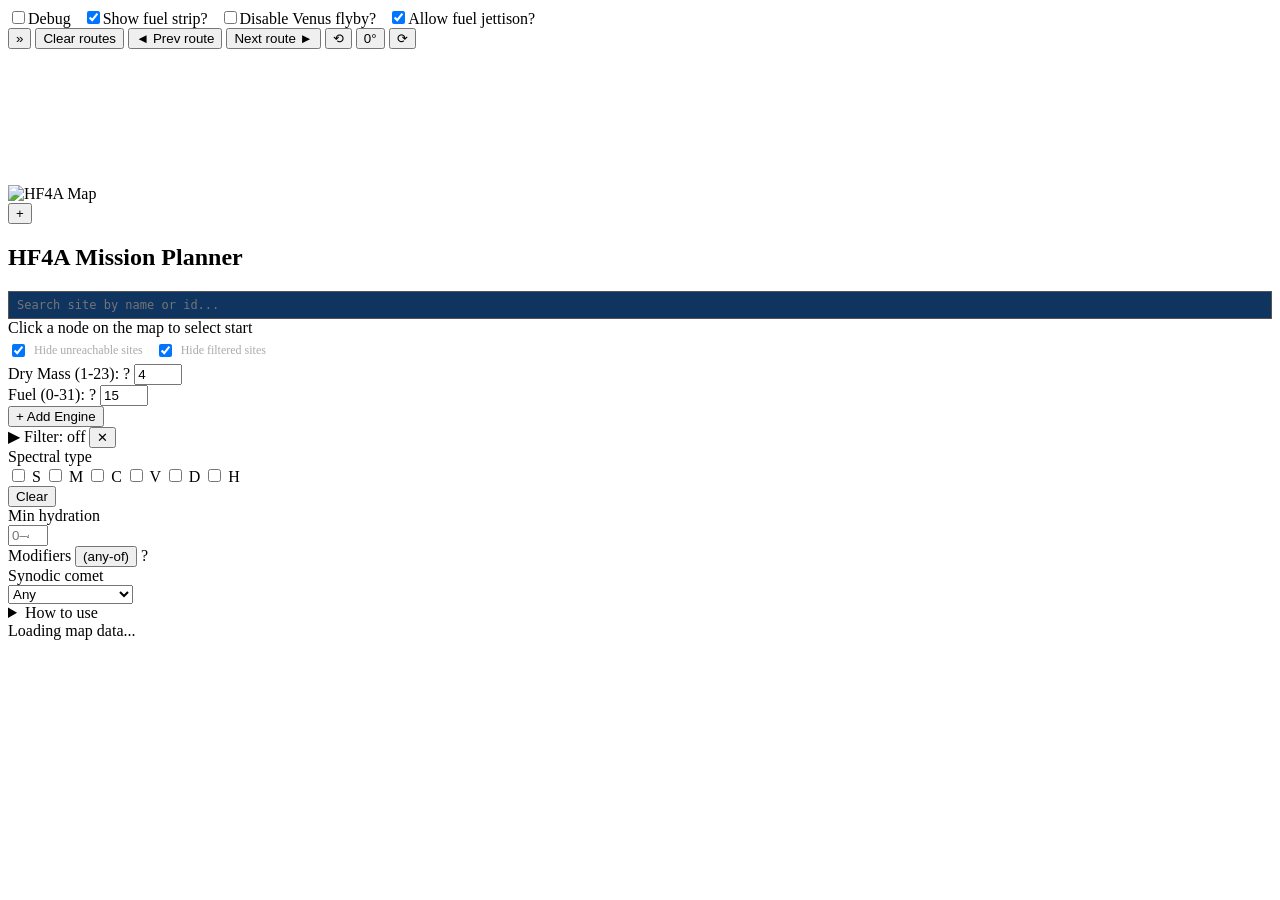
==== commit 10653d11: "Split index.html into ES modules + extracted CSS Was: single 3165-line index.html (CSS + markup + II" ====
--- a/src/main/resources/static/index.html
+++ b/src/main/resources/static/index.html
@@ -4,6 +4,7 @@
 <meta charset="UTF-8">
 <meta name="viewport" content="width=device-width, initial-scale=1.0">
 <title>HF4A Mission Planner</title>
+<link rel="stylesheet" href="/style.css">
 <script src="/lib/d3-dispatch.min.js"></script>
 <script src="/lib/d3-selection.min.js"></script>
 <script src="/lib/d3-color.min.js"></script>
@@ -13,184 +14,6 @@
 <script src="/lib/d3-transition.min.js"></script>
 <script src="/lib/d3-drag.min.js"></script>
 <script src="/lib/d3-zoom.min.js"></script>
-<style>
-* { margin: 0; padding: 0; box-sizing: border-box; }
-body { display: flex; height: 100vh; background: #1a1a2e; color: #eee; font-family: monospace; overflow: hidden; }
-#map-container { flex: 1; position: relative; overflow: hidden; }
-#main { position: absolute; top: 0; left: 0; transform-origin: 0 0; }
-#main img { display: block; transition: filter 180ms ease-out; }
-#main canvas { position: absolute; top: 0; left: 0; }
-#main #hex-mask-overlay { position: absolute; top: 0; left: 0; pointer-events: none; }
-#main #hex-mask-overlay .hide-mask polygon { stroke: none; }
-
-/* Endpoint fuel-strip overlay — flush against the top-left corner of the
-   map container. The strip image's dark-navy background is alpha-cut so
-   the panel reads as floating glyphs over the map; no panel chrome
-   (border / shadow / radius) since there's no rectangle to outline. */
-#endpoint-fuel-strip {
-    position: absolute;
-    top: 0;
-    left: 0;
-    z-index: 50;
-    width: 720px;
-    pointer-events: none;
-    background: transparent;
-    border: none;
-    border-radius: 0;
-    box-shadow: none;
-    padding: 0;
-}
-#endpoint-fuel-strip img {
-    width: 100%;
-    display: block;
-    border-radius: 0;
-}
-#endpoint-fuel-strip svg {
-    position: absolute;
-    top: 0; left: 0;
-    width: 100%;
-    pointer-events: none;
-}
-.endpoint-chit-circle { stroke: #fff; stroke-width: 4; }
-.endpoint-chit-circle.dry { fill: #a2273c; }   /* mid wine red — between #e94560 and #5c0a18 */
-.endpoint-chit-circle.wet { fill: #4681a0; }   /* mid steel blue — between #7ec8e3 and #0d3a5c */
-.endpoint-chit-label { font-family: monospace; font-weight: 700; fill: #fff;
-                       stroke: #000; stroke-width: 3; paint-order: stroke;
-                       text-anchor: middle; dominant-baseline: central;
-                       pointer-events: none; user-select: none; }
-#sidebar { width: 300px; background: #16213e; padding: 16px; overflow-y: auto; display: flex; flex-direction: column; gap: 12px; border-left: 1px solid #333; }
-h2 { font-size: 14px; color: #7ec8e3; margin-bottom: 4px; }
-label { display: block; font-size: 12px; margin-bottom: 2px; color: #aaa; }
-/* Sidebar form labels carry an inline `?` tooltip glyph. Each engine-row
-   column is barely wider than "Base Thrust: ?", so any sub-pixel font
-   rounding can push the glyph onto a 2nd line in one column while a
-   sibling stays single-line — that's what gives the row a vertical
-   stagger. Force single-line; minor horizontal overflow into the 6 px
-   gap is acceptable and invisible in practice. */
-#sidebar label { white-space: nowrap; }
-input[type="number"] { width: 100%; padding: 4px 6px; background: #0f3460; border: 1px solid #555; color: #eee; font-family: monospace; font-size: 13px; }
-input[type="checkbox"] { margin-right: 6px; }
-.engine-block { background: #0f3460; padding: 8px; border-radius: 4px; border: 1px solid #333; }
-.engine-block h3 { font-size: 12px; color: #e94560; margin-bottom: 6px; }
-.engine-row { display: flex; gap: 6px; margin-bottom: 4px; }
-.engine-row > div { flex: 1; }
-button { padding: 8px 16px; background: #e94560; color: white; border: none; cursor: pointer; font-family: monospace; font-size: 13px; border-radius: 4px; margin-bottom: 4px; }
-button:hover { background: #c73650; }
-button:disabled { background: #555; cursor: not-allowed; }
-#status { font-size: 11px; color: #888; min-height: 40px; }
-#node-info { font-size: 12px; color: #ccc; min-height: 30px; background: #0f3460; padding: 8px; border-radius: 4px; }
-#debug-toggle { position: fixed; bottom: 12px; left: 12px; z-index: 100; display: flex; align-items: center; gap: 8px;
-                font-size: 12px; color: #e6e6e6;
-                padding: 6px 10px;
-                background: rgba(15, 52, 96, 0.85);
-                border: 1px solid #2a4a72;
-                border-radius: 5px;
-                box-shadow: 0 2px 8px rgba(0, 0, 0, 0.5); }
-#debug-toggle label { color: #e6e6e6; margin: 0; cursor: pointer; user-select: none; font-size: 12px; }
-#debug-toggle input { cursor: pointer; transform: scale(1.05); margin-right: 1px; }
-#debug-toggle:hover { background: rgba(20, 60, 110, 0.95); border-color: #3a5e8a; }
-.route-arrow { width: 14px; flex: 0 0 14px; background: #143359; color: #7ec8e3; display: flex; align-items: center; justify-content: center; cursor: pointer; user-select: none; font-size: 11px; line-height: 1; }
-.route-arrow:hover { background: #1e4a7a; color: #fff; }
-#route-arrow-left  { border-radius: 4px 0 0 4px; }
-#route-arrow-right { border-radius: 0 4px 4px 0; }
-#tab-strip { display: flex; align-items: center; gap: 4px; margin: -16px -16px 4px -16px; padding: 6px 8px; background: #0a1a30; border-bottom: 1px solid #333; }
-#tab-list { flex: 1; display: flex; gap: 2px; overflow-x: auto; min-width: 0; }
-#tab-list::-webkit-scrollbar { height: 4px; }
-#tab-list::-webkit-scrollbar-thumb { background: #333; }
-.tab { background: #0f3460; border: 1px solid #222; border-radius: 4px; padding: 3px 4px 3px 8px; cursor: pointer; font-size: 11px; display: flex; align-items: center; gap: 4px; white-space: nowrap; user-select: none; color: #aaa; }
-.tab:hover { background: #143359; color: #ddd; }
-.tab.active { background: #16213e; color: #7ec8e3; border-color: #555; }
-.tab .tab-label { max-width: 110px; overflow: hidden; text-overflow: ellipsis; }
-.tab .tab-action { color: #888; cursor: pointer; padding: 0 3px; font-size: 12px; line-height: 1; border-radius: 2px; }
-.tab .tab-action:hover { color: #fff; background: #1e4a7a; }
-#new-tab { padding: 2px 8px; background: #0f3460; color: #7ec8e3; border: 1px solid #555; border-radius: 4px; cursor: pointer; font-size: 14px; line-height: 1; margin: 0; flex: 0 0 auto; }
-#new-tab:hover { background: #1b3a70; color: #fff; }
-#copy-route-btn { display: none; margin-top: 6px; padding: 2px 8px; background: #143359; color: #7ec8e3; border: 1px solid #555; border-radius: 3px; cursor: pointer; font-family: monospace; font-size: 11px; line-height: 1; }
-#copy-route-btn:hover { background: #1e4a7a; color: #fff; }
-#copy-route-btn.copied { background: #1a5b2a; color: #b0f0b0; border-color: #2e7a3e; }
-
-/* ---- Site filter panel ---- */
-#site-filter { margin-top: 10px; padding: 0; background: #0f3460; border-radius: 4px; font-size: 12px; color: #ccc; }
-.site-filter-header { display: flex; align-items: center; gap: 6px; padding: 8px; cursor: pointer; user-select: none; }
-.site-filter-header:hover { background: #143359; border-radius: 4px; }
-.site-filter-toggle { display: inline-block; width: 10px; color: #7ec8e3; font-size: 10px; transition: transform 0.15s; }
-.site-filter-toggle.open { transform: rotate(90deg); }
-.site-filter-summary { flex: 1; overflow: hidden; text-overflow: ellipsis; white-space: nowrap; }
-.site-filter-summary .match-count { color: #888; margin-left: 6px; }
-.site-filter-reset { background: transparent; color: #888; border: none; padding: 0 4px; cursor: pointer; font-size: 14px; line-height: 1; margin: 0; display: none; }
-.site-filter-reset.show { display: inline-block; }
-.site-filter-reset:hover { color: #fff; background: #1e4a7a; border-radius: 2px; }
-.site-filter-body { padding: 4px 8px 8px; display: none; }
-.site-filter-body.open { display: block; }
-.filter-section { padding: 6px 0; border-top: 1px solid #1a3758; }
-.filter-section:first-child { border-top: none; }
-.filter-section .filter-label { font-size: 11px; color: #7ec8e3; margin-bottom: 4px; text-transform: uppercase; letter-spacing: 0.5px; display: flex; align-items: center; gap: 6px; }
-.mode-toggle { background: #143359; color: #7ec8e3; border: 1px solid #2a4a72; padding: 1px 6px; font-size: 10px; text-transform: none; border-radius: 3px; margin: 0; line-height: 1.3; cursor: pointer; letter-spacing: 0; font-family: monospace; }
-.mode-toggle:hover { background: #1e4a7a; color: #fff; }
-.filter-section .chips { display: flex; flex-wrap: wrap; gap: 8px; }
-.filter-section .chips label { font-size: 12px; margin: 0; color: #ccc; }
-.shortcut-row { display: flex; gap: 6px; margin-top: 4px; }
-.shortcut-row button { background: #143359; color: #7ec8e3; border: 1px solid #2a4a72; padding: 2px 8px; font-size: 11px; border-radius: 3px; margin: 0; }
-.shortcut-row button:hover { background: #1e4a7a; color: #fff; }
-.range-row { display: flex; align-items: center; gap: 6px; }
-.range-row input[type="number"] { width: 70px; padding: 3px 6px; font-size: 12px; }
-.range-row .sep { color: #666; }
-.flag-grid { display: grid; grid-template-columns: 1fr 1fr; gap: 4px 8px; }
-.flag-cb-row { display: flex; align-items: center; gap: 6px; font-size: 12px; color: #ccc; margin: 0; cursor: pointer; }
-.flag-cb-row input { margin: 0; }
-select { width: 100%; padding: 4px 6px; background: #0f3460; border: 1px solid #555; color: #eee; font-family: monospace; font-size: 12px; }
-
-/* ---- "How to use" instructions panel ---- */
-.instructions-panel { background: #0f3460; border-radius: 4px; font-size: 12px; color: #ccc; }
-.instructions-panel summary { padding: 8px; cursor: pointer; user-select: none; color: #7ec8e3; font-size: 11px; text-transform: uppercase; letter-spacing: 0.5px; list-style: none; }
-.instructions-panel summary::-webkit-details-marker { display: none; }
-.instructions-panel summary::before { content: '▶'; display: inline-block; margin-right: 6px; transition: transform 0.15s; }
-.instructions-panel[open] summary::before { transform: rotate(90deg); }
-.instructions-panel summary:hover { background: #143359; border-radius: 4px; }
-.instructions-panel[open] summary { border-bottom: 1px solid #1a3758; border-radius: 4px 4px 0 0; }
-.instructions-body { padding: 8px 10px 10px; }
-.instructions-body p { margin: 0 0 6px 0; line-height: 1.45; }
-.instructions-body p:last-child { margin-bottom: 0; }
-.instructions-body b { color: #eee; }
-.instructions-body kbd { background: #143359; border: 1px solid #2a4a72; border-radius: 3px; padding: 0 4px; font-family: monospace; font-size: 11px; color: #7ec8e3; }
-
-/* ---- Help-tip "?" glyph with hover tooltip ---- */
-.tip { display: inline-block; width: 14px; height: 14px; line-height: 13px; text-align: center; border-radius: 50%; background: #143359; color: #7ec8e3; border: 1px solid #2a4a72; font-size: 10px; font-weight: bold; font-family: monospace; cursor: help; margin-left: 4px; position: relative; vertical-align: middle; user-select: none; }
-.tip:hover { background: #1e4a7a; color: #fff; }
-/* Shared tooltip popup — positioned dynamically by JS so it never overflows
-   the viewport. Pseudo-element approach was abandoned because CSS cannot
-   read the popup's own width to flip alignment near edges. */
-#tip-popup { position: fixed; display: none; width: 220px; max-width: calc(100vw - 8px); padding: 6px 8px; background: #0a1a30; color: #eee; border: 1px solid #2a4a72; border-radius: 4px; font-size: 11px; font-family: monospace; font-weight: normal; line-height: 1.4; white-space: normal; text-align: left; z-index: 200; pointer-events: none; box-shadow: 0 2px 8px rgba(0,0,0,0.5); }
-
-/* ---- Sidebar collapse toggle ---- */
-#sidebar-toggle { position: fixed; top: 12px; right: 12px; z-index: 110; width: 28px; height: 28px; padding: 0; margin: 0; background: #0f3460; color: #7ec8e3; border: 1px solid #555; border-radius: 4px; cursor: pointer; font-size: 14px; line-height: 1; display: flex; align-items: center; justify-content: center; }
-#sidebar-toggle:hover { background: #1b3a70; color: #fff; }
-body.sidebar-collapsed #sidebar { display: none; }
-#sidebar-clear, #sidebar-prev, #sidebar-next { position: fixed; right: 48px; z-index: 110; height: 28px; padding: 0 10px; margin: 0; background: #0f3460; color: #7ec8e3; border: 1px solid #555; border-radius: 4px; cursor: pointer; font-size: 12px; line-height: 1; display: none; }
-#rotate-ccw, #rotate-cw, #rotate-reset { position: fixed; top: 8px; z-index: 110; width: 32px; height: 32px; padding: 0; margin: 0; background: #0f3460; color: #7ec8e3; border: 1px solid #555; border-radius: 4px; cursor: pointer; font-size: 18px; line-height: 30px; text-align: center; display: inline-flex; align-items: center; justify-content: center; }
-#rotate-ccw:hover, #rotate-cw:hover, #rotate-reset:hover { background: #1b3a70; color: #fff; }
-#rotate-reset { font-size: 12px; }
-/* Rotation triplet sits immediately right of the fuel-strip panel
-   (#endpoint-fuel-strip is 720 px wide at left:0, so 728 = strip width
-   + 8 px gap). Buttons themselves are 34 px wide (32 + 1 px border each
-   side); 4 px gap between them. */
-#rotate-ccw   { left: 728px; }
-#rotate-reset { left: 766px; }
-#rotate-cw    { left: 804px; }
-/* When the fuel-strip panel is hidden (toggle off, no pinned endpoint,
-   data not loaded, etc.), reclaim the upper-left corner for the
-   rotation triplet so it doesn't sit awkwardly in mid-screen. */
-body.fuel-strip-hidden #rotate-ccw   { left: 12px; }
-body.fuel-strip-hidden #rotate-reset { left: 50px; }
-body.fuel-strip-hidden #rotate-cw    { left: 88px; }
-#sidebar-clear:hover, #sidebar-prev:hover, #sidebar-next:hover { background: #1b3a70; color: #fff; }
-#sidebar-clear { top: 12px; }
-#sidebar-prev  { top: 48px; right: 144px; }
-#sidebar-next  { top: 48px; }
-body.sidebar-collapsed #sidebar-clear,
-body.sidebar-collapsed #sidebar-prev,
-body.sidebar-collapsed #sidebar-next { display: inline-flex; align-items: center; }
-</style>
 </head>
 <body>
 <div id="debug-toggle">
@@ -354,2812 +177,6 @@
     <div id="debug-route" style="display:none;font-size:11px;color:#aaa;background:#0a1a30;padding:8px;border-radius:4px;max-height:40vh;overflow-y:auto;white-space:pre;font-family:monospace"></div>
 </div>
 
-<script>
-(function() {
-    // --- Configuration (loaded from /api/config; falls back to inline defaults) ---
-    let CONFIG = {};
-    const cfgI = (k, d) => { const v = CONFIG[k]; return v != null ? parseInt(v)   : d; };
-    const cfgF = (k, d) => { const v = CONFIG[k]; return v != null ? parseFloat(v) : d; };
-
-    // HF4A fuel strip intervals: indexed by Wet Mass position N, the value is
-    // the number of black-line fuel steps between WM N and WM N+1. Matches
-    // FuelStrip.INTERVALS on the backend. Indices 0 and 32 are unused.
-    const FUEL_STRIP_INTERVALS = [
-        0,                          // 0 (unused)
-        9, 6, 4, 3, 3,              //  1↔2 ..  5↔6
-        2, 2, 2, 2, 2,              //  6↔7 .. 10↔11
-        1, 1, 1, 1, 1, 1, 1, 1, 1,  // 11↔12 .. 19↔20
-        1, 1, 1, 1, 1, 1, 1, 1, 1,  // 20↔21 .. 28↔29
-        1, 1, 1                     // 29↔30 .. 31↔32
-    ];
-
-    // Express `fuelSteps` remaining above `dryMass` as
-    //   "<full wet-mass jumps> + <steps into current jump>/<size of current jump>
-    //    (total steps <fuelSteps>)"
-    // so the player can read both the strip position and the raw total.
-    // Example: 1 step above dry mass 4 → "0 + 1/3 (total steps 1)".
-    // Mirrors FuelStrip.weightClassModForWetMass on the backend (HF4A H3c).
-    function weightClassMod(wetMass) {
-        if (wetMass <= 1) return +2;
-        if (wetMass === 2) return +1;
-        if (wetMass === 3) return 0;
-        if (wetMass <= 5) return -1;
-        return -2;
-    }
-    // HF4A weight class name for a given Wet Mass.
-    function weightClassName(wetMass) {
-        if (wetMass <= 1) return 'Wisp';
-        if (wetMass === 2) return 'Probe';
-        if (wetMass === 3) return 'Scout';
-        if (wetMass <= 5) return 'Transport';
-        return 'Tug';
-    }
-
-    function formatFuelOnStrip(dryMass, fuelSteps) {
-        let remaining = fuelSteps;
-        let pos = Math.max(1, dryMass | 0);
-        let complete = 0;
-        while (pos < 32 && remaining >= FUEL_STRIP_INTERVALS[pos]) {
-            remaining -= FUEL_STRIP_INTERVALS[pos];
-            complete++;
-            pos++;
-        }
-        const size = pos < 32 ? FUEL_STRIP_INTERVALS[pos] : 1;
-        return complete + ' + ' + remaining + '/' + size
-                + ' (total steps ' + fuelSteps + ')';
-    }
-
-    // =====================================================================
-    // Endpoint fuel-strip overlay
-    //
-    // Floating panel anchored to the pinned-endpoint's screen position.
-    // Shows the rulebook fuel-strip image with Dry + Wet chits drawn at
-    // the user-edited coordinates from /chit-editor/chits.
-    //
-    // Strip step indexing (matches the chit editor):
-    //   step  0 = Wet Mass 1
-    //   step  1 = 1+1/9
-    //   ...
-    //   step  9 = Wet Mass 2
-    //   ...
-    //   step 56 = Wet Mass 32
-    // Dry chit is at the integer-mass step (massToStripStep(dryMass)).
-    // Wet chit is fuelStepsRemaining further along the black line.
-    //
-    // All five readiness flags below are checked individually so the panel
-    // stays hidden gracefully if any single piece is missing — the rest of
-    // the planner is unaffected.
-    // =====================================================================
-    const STRIP_MAX_STEP = 56;
-
-    /** Cumulative fuel-step count from Wet Mass 1 up to (and INCLUDING) M. */
-    function massToStripStep(mass) {
-        let s = 0;
-        for (let i = 1; i < mass; i++) s += FUEL_STRIP_INTERVALS[i];
-        return s;
-    }
-
-    let stripChitCoords = null;          // { stepIndex: {x, y} }, x/y in [0,1]
-    let stripImgNaturalSize = null;      // { w, h } once the bg image loads
-    let hoveredRouteSegmentStartId = null; // mapNodeId at the START (closer to startpoint)
-                                           // of the route segment currently under cursor
-    let hoveredRouteSegmentProj = null;    // {x, y} in image-pixel coords: the point
-                                           // ON the segment closest to the cursor.
-                                           // Tracks cursor along the segment so the
-                                           // green dot can ride it.
-    let fuelStripHoverIndicatorId = null;  // mapNodeId the green-dot indicator should
-                                           // mark (set by updateEndpointFuelStrip when
-                                           // it picks a hover-driven target; null when
-                                           // the panel falls back to the endpoint state)
-
-    /**
-     * Closest-point projection of (px,py) onto segment (ax,ay)-(bx,by).
-     * Returns { x, y, distSq } where (x,y) is the projected point clamped
-     * to the segment's endpoints, and distSq is the squared distance from
-     * the input point to that projection.
-     */
-    function projectPointOnSegment(px, py, ax, ay, bx, by) {
-        const dx = bx - ax, dy = by - ay;
-        const len2 = dx*dx + dy*dy;
-        if (len2 === 0) {
-            const ex = px - ax, ey = py - ay;
-            return { x: ax, y: ay, distSq: ex*ex + ey*ey };
-        }
-        let t = ((px - ax) * dx + (py - ay) * dy) / len2;
-        t = Math.max(0, Math.min(1, t));
-        const cx = ax + t * dx, cy = ay + t * dy;
-        const ex = px - cx, ey = py - cy;
-        return { x: cx, y: cy, distSq: ex*ex + ey*ey };
-    }
-
-    /**
-     * Looks for a route segment under the cursor. Returns
-     *   { startId, projX, projY }
-     * where startId is the mapNodeId at the segment's earlier end (closer
-     * to startpoint) and (projX, projY) is the closest point ON THE
-     * SEGMENT to the cursor, in image-pixel coords. Returns null when no
-     * segment is within `maxDist`. Only meaningful when an endpoint is
-     * pinned and a route exists; caller should check those preconditions.
-     */
-    function findHoveredRouteSegment(mouseX, mouseY, maxDist) {
-        if (!pinnedEndpoint || !traverseResult || !mapData) return null;
-        const treeNodeIds = getTreeNodeIds(pinnedEndpoint);
-        if (!treeNodeIds || !treeNodeIds.length) return null;
-        const idx = selectedRouteIndex % treeNodeIds.length;
-        const pathNodes = getPathToRoot(treeNodeIds[idx]);
-        if (!pathNodes || pathNodes.length < 2) return null;
-        const points = mapData.points;
-        const maxSq = maxDist * maxDist;
-        let best = null;
-        let bestSq = Infinity;
-        // pathNodes is ordered root → endpoint, so [i] is the start of
-        // segment i (closer to startpoint), [i+1] is its end.
-        for (let i = 0; i < pathNodes.length - 1; i++) {
-            const a = points[pathNodes[i].nodeId];
-            const b = points[pathNodes[i+1].nodeId];
-            if (!a || !b) continue;
-            const ax = a.x * imgW, ay = a.y * imgH;
-            const bx = b.x * imgW, by = b.y * imgH;
-            const proj = projectPointOnSegment(mouseX, mouseY, ax, ay, bx, by);
-            if (proj.distSq < bestSq && proj.distSq <= maxSq) {
-                bestSq = proj.distSq;
-                best = { startId: pathNodes[i].nodeId, projX: proj.x, projY: proj.y };
-            }
-        }
-        return best;
-    }
-
-    async function loadStripChitCoords() {
-        try {
-            const r = await fetch('/chit-editor/chits', { cache: 'no-store' });
-            if (!r.ok) return;
-            const j = await r.json();
-            const arr = Array.isArray(j.chits) ? j.chits : [];
-            const map = {};
-            for (const c of arr) {
-                // New schema: {step, x, y}. Old (auto-migrated by editor):
-                // {mass, x, y} where `mass` was a 1-based click index, so
-                // step = mass - 1.
-                if (typeof c.step === 'number') map[c.step] = { x: c.x, y: c.y };
-                else if (typeof c.mass === 'number') map[c.mass - 1] = { x: c.x, y: c.y };
-            }
-            stripChitCoords = map;
-            updateEndpointFuelStrip();
-        } catch (e) {
-            console.warn('chit coords: load failed', e);
-        }
-    }
-
-    /**
-     * Captures the strip background's natural pixel dimensions once it's
-     * loaded — we need them as the SVG viewBox so the chit positions
-     * scale with the panel width. Called from the init flow; safe if the
-     * image element doesn't exist (returns silently).
-     */
-    function bindStripImg() {
-        const img = document.getElementById('endpoint-strip-bg');
-        if (!img) return;
-        const onReady = () => {
-            stripImgNaturalSize = { w: img.naturalWidth, h: img.naturalHeight };
-            const svg = document.getElementById('endpoint-strip-svg');
-            if (svg) svg.setAttribute('viewBox', `0 0 ${img.naturalWidth} ${img.naturalHeight}`);
-            updateEndpointFuelStrip();
-        };
-        if (img.complete && img.naturalWidth > 0) onReady();
-        else img.addEventListener('load', onReady);
-    }
-
-    /**
-     * Hide / show / reposition the endpoint fuel-strip overlay. Cheap
-     * (≈10 DOM writes) — over-calling is fine. Bails silently on any
-     * unmet precondition.
-     */
-    /** Show or hide the fuel-strip panel AND toggle the
-     *  body.fuel-strip-hidden class so the rotation buttons can swap
-     *  between "right of strip" (visible) and "upper-left corner"
-     *  (hidden) via CSS. Always go through this helper rather than
-     *  setting overlay.style.display directly. */
-    function setFuelStripVisible(visible) {
-        const overlay = document.getElementById('endpoint-fuel-strip');
-        if (overlay) overlay.style.display = visible ? 'block' : 'none';
-        document.body.classList.toggle('fuel-strip-hidden', !visible);
-    }
-
-    function updateEndpointFuelStrip() {
-        const overlay = document.getElementById('endpoint-fuel-strip');
-        if (!overlay) return;
-
-        // Reset the green-dot indicator at the top of every call. The
-        // selection logic below sets it only for hover-driven targets.
-        fuelStripHoverIndicatorId = null;
-
-        // Master toggle (checkbox in #debug-toggle bar) — fastest hide path.
-        const enableCb = document.getElementById('show-fuel-strip-cb');
-        if (enableCb && !enableCb.checked) { setFuelStripVisible(false); return; }
-
-        // Mandatory data for any rendering at all.
-        if (!stripChitCoords || !stripImgNaturalSize) {
-            setFuelStripVisible(false); return;
-        }
-
-        // Decide which PathNode's fuel state to display, or fall back
-        // to the user's form-input initial state (dry + fuel) when no
-        // route or hover gives us a specific target:
-        //
-        //   - Endpoint pinned + cursor on the selected route node: that node
-        //   - Endpoint pinned + cursor on a route segment:          segment's earlier node
-        //   - Endpoint pinned + cursor elsewhere:                   the endpoint
-        //   - No pin + hovering a reachable node:                   that node's best-route endpoint
-        //   - Otherwise:                                            FALLBACK — show
-        //                                                           dryMass + fuel from the form
-        let targetPathNode = null;
-
-        if (traverseResult && reachableNodes && mapData) {
-            if (pinnedEndpoint) {
-                const treeNodeIds = getTreeNodeIds(pinnedEndpoint);
-                if (treeNodeIds && treeNodeIds.length > 0) {
-                    const idx = selectedRouteIndex; // pinned uses the currently selected route
-                    const pathNodes = getPathToRoot(treeNodeIds[idx % treeNodeIds.length]);
-                    if (pathNodes && pathNodes.length > 0) {
-                        const onRouteHover = hoveredNode
-                                ? pathNodes.find(pn => pn.nodeId === hoveredNode) : null;
-                        const segStartHover = (!onRouteHover && hoveredRouteSegmentStartId)
-                                ? pathNodes.find(pn => pn.nodeId === hoveredRouteSegmentStartId) : null;
-
-                        if (onRouteHover) {
-                            targetPathNode = onRouteHover;
-                            fuelStripHoverIndicatorId = onRouteHover.nodeId;
-                        } else if (segStartHover) {
-                            targetPathNode = segStartHover;
-                            fuelStripHoverIndicatorId = segStartHover.nodeId;
-                        } else {
-                            targetPathNode = pathNodes[pathNodes.length - 1];
-                        }
-                    }
-                }
-            } else if (hoveredNode && reachableNodes[hoveredNode]) {
-                const treeNodeIds = getTreeNodeIds(hoveredNode);
-                if (treeNodeIds && treeNodeIds.length > 0) {
-                    const pathNodes = getPathToRoot(treeNodeIds[0]); // best route
-                    targetPathNode = pathNodes && pathNodes[pathNodes.length - 1];
-                }
-            }
-            // else: no specific target — fall through to form-input fallback
-        }
-
-        const dryMass = parseInt(document.getElementById('dry-mass').value)
-                     || cfgI('ui.dry.mass.default', 4);
-        const dryStep = massToStripStep(dryMass);
-        let wetStep;
-        if (targetPathNode) {
-            wetStep = dryStep + (targetPathNode.fuelStepsRemaining || 0);
-        } else {
-            // Fallback: render the user's form-input initial state — Dry
-            // chit at dryMass, Wet chit at dryMass + fuel (in tanks/red-line
-            // steps, converted to fuel-strip steps). Useful before any
-            // start node is picked, or when nothing is hovered/pinned.
-            const fuel = parseInt(document.getElementById('fuel').value)
-                      || cfgI('ui.fuel.default', 15);
-            const wetMass = Math.min(32, dryMass + Math.max(0, fuel));
-            wetStep = massToStripStep(wetMass);
-        }
-        // Clamp wet step to MAX (TODO: replace with explicit input validation
-        // — currently dryMass + fuel > 32 is rejected by the backend, so
-        // this clamp is a safety net rather than a real path).
-        if (wetStep > STRIP_MAX_STEP) wetStep = STRIP_MAX_STEP;
-
-        const dryCoord = stripChitCoords[dryStep];
-        const wetCoord = stripChitCoords[wetStep];
-        if (!dryCoord || !wetCoord) {
-            // User hasn't placed a coord for one of the steps in /chit-editor.
-            // Silently hide rather than render with a missing chit.
-            setFuelStripVisible(false); return;
-        }
-
-        // Build chit SVG: two filled circles + "Dry"/"Wet" text labels.
-        // When chits coincide (zero fuel left), nudge Dry slightly left.
-        const W = stripImgNaturalSize.w, H = stripImgNaturalSize.h;
-        const r = Math.min(W, H) * 0.05;
-        const fontSize = Math.round(r * 0.55);
-        const dx = (dryStep === wetStep) ? -r * 0.6 : 0;
-        const svg = document.getElementById('endpoint-strip-svg');
-        if (!svg) { setFuelStripVisible(false); return; }
-        svg.innerHTML =
-            `<circle class="endpoint-chit-circle wet"
-                     cx="${wetCoord.x * W}" cy="${wetCoord.y * H}" r="${r}"/>
-             <text class="endpoint-chit-label"
-                   x="${wetCoord.x * W}" y="${wetCoord.y * H}"
-                   font-size="${fontSize}">Wet</text>
-             <circle class="endpoint-chit-circle dry"
-                     cx="${dryCoord.x * W + dx}" cy="${dryCoord.y * H}" r="${r}"/>
-             <text class="endpoint-chit-label"
-                   x="${dryCoord.x * W + dx}" y="${dryCoord.y * H}"
-                   font-size="${fontSize}">Dry</text>`;
-
-        // Panel is pinned to the upper-left corner via CSS — nothing to
-        // compute per-frame. Just reveal it.
-        setFuelStripVisible(true);
-    }
-
-    function applyConfigToForm() {
-        const fuel = document.getElementById('fuel');
-        fuel.value = cfgI('ui.fuel.default', 15);
-        fuel.min   = cfgI('ui.fuel.min', 0);
-        fuel.max   = cfgI('ui.fuel.max', 31);
-        const dry = document.getElementById('dry-mass');
-        dry.value = cfgI('ui.dry.mass.default', 4);
-        dry.min   = cfgI('ui.dry.mass.min', 1);
-        dry.max   = cfgI('ui.dry.mass.max', 23);
-        const hyd = document.getElementById('hydration-min');
-        hyd.min = cfgI('ui.hydration.filter.min', 0);
-        hyd.max = cfgI('ui.hydration.filter.max', 4);
-        document.getElementById('search-suggestions').style.maxHeight =
-                cfgI('ui.search.suggestions.max.height', 220) + 'px';
-    }
-
-    // --- State ---
-    let mapData = null;
-    let selectedNode = null;    // starting node id
-    let hoveredNode = null;     // node under cursor (temporary, while mouse is near)
-    let pinnedEndpoint = null;  // clicked final destination (stays until ESC or new click)
-    let selectedRouteIndex = 0; // which Pareto-optimal route to show (arrow keys)
-    let traverseResult = null;  // response from /api/traverse
-    let treeIndex = null;       // id → {node, parent} built from tree
-    let reachableNodes = null;  // nodeId → [treeNodeId, ...] for all nodes in tree
-    let debugMode = false;
-    let debugHoveredNode = null; // nearest node under cursor (debug only, unfiltered)
-    let imgW = 0, imgH = 0;
-    let mapRotation = 0; // radians; q/e keys nudge by ±ROTATION_STEP_RAD
-    const ROTATION_STEP_RAD = Math.PI / 12; // 15°
-    const ROTATION_ANIM_MS  = 180;          // ease-out duration per nudge
-    // Active rotation animation, or null when idle. Multiple presses while
-    // animating just extend the target — the animation re-starts from the
-    // current interpolated angle so it always feels smooth.
-    let rotAnim = null;
-    let rotAnimScheduled = false;
-    // d3-zoom behavior and the selection it's bound to — captured in initCanvas
-    // so the search box can pan the view programmatically.
-    let zoomBehavior = null;
-    let zoomSel = null;
-
-    // =====================================================================
-    // Tabs — multi-plan support.
-    //
-    // Each tab owns its own inputs (fuel, engines, filters, ...) plus its
-    // interactive state (selected start, pinned endpoint, route index, zoom
-    // transform, last traverseResult). The sidebar form DOM is shared across
-    // tabs; switching a tab snapshots the previous tab's DOM into its state
-    // and rewrites the DOM from the new tab's state. The shared canvas is
-    // re-drawn from the new tab's traverseResult.
-    // =====================================================================
-    const TABS_STORAGE_KEY     = 'hf4a-tabs';
-    const TABS_STORAGE_VERSION = 1;
-
-    let tabs = [];
-    let activeTab = null;
-    let tabSeq = 1;             // monotonic id source
-    let pendingFetchToken = 0;  // bumped on tab switch to discard stale fetches
-    let suppressFire = false;   // skip fireTraverse during DOM rebuilds
-    let tabsReady = false;      // gate snapshots until first activate
-
-    // Boolean site modifiers shown as tri-state controls in the filter panel.
-    // Keys match the corresponding JSON flags on site nodes.
-    const SITE_FLAG_KEYS = [
-        { key: 'atmospheric',   label: 'atmospheric'   },
-        { key: 'astrobiology',  label: 'astrobiology'  },
-        { key: 'submarine',     label: 'submarine'     },
-        { key: 'push',          label: 'push (powersat)' },
-    ];
-
-    function makeDefaultSiteFilter() {
-        return {
-            types: [],
-            minHydration: '',
-            flags: [],           // list of flag keys the user has switched on
-            flagsMode: 'any',    // 'any' (OR) or 'all' (AND) across selected flags
-            synodic: 'any',
-        };
-    }
-
-    // Upgrade persisted state from older shapes into the current filter record
-    // without losing the user's prior selection.
-    function migrateSiteFilter(raw) {
-        const def = makeDefaultSiteFilter();
-        if (!raw || typeof raw !== 'object') return def;
-        // hydration.min → minHydration; drop max.
-        let minHydration = '';
-        if (typeof raw.minHydration === 'string' || typeof raw.minHydration === 'number') {
-            minHydration = String(raw.minHydration);
-        } else if (raw.hydration && typeof raw.hydration === 'object') {
-            minHydration = raw.hydration.min != null ? String(raw.hydration.min) : '';
-        }
-        // flags: older tri-state shape was { key: null|true|false } — keep only
-        // the "on" (true) entries, drop the "must-be-false" ones. Newer shape
-        // is already a list of enabled flag keys.
-        let flags = [];
-        if (Array.isArray(raw.flags)) {
-            flags = raw.flags.filter(k => SITE_FLAG_KEYS.some(f => f.key === k));
-        } else if (raw.flags && typeof raw.flags === 'object') {
-            flags = SITE_FLAG_KEYS
-                .filter(f => raw.flags[f.key] === true)
-                .map(f => f.key);
-        }
-        return {
-            types:        Array.isArray(raw.types) ? raw.types.slice() : [],
-            minHydration,
-            flags,
-            flagsMode:    raw.flagsMode === 'all' ? 'all' : 'any',
-            synodic:      typeof raw.synodic === 'string' ? raw.synodic : 'any',
-        };
-    }
-
-    function makeDefaultTabState() {
-        return {
-            dryMass: cfgI('ui.dry.mass.default', 4),
-            fuel: cfgI('ui.fuel.default', 15),
-            engines: [{
-                baseThrust:       cfgI('ui.engine.thrust.default', 3),
-                fuelConsumption:  cfgI('ui.engine.fuel.default',   2),
-                solarPowered:     false,
-                bonusPivots:      cfgI('ui.engine.pivots.default', 0),
-            }],
-            disableVenusFlyby: false,
-            allowFuelJettison: true,
-            debug:             false,
-            siteFilter:        makeDefaultSiteFilter(),
-            searchQuery:       '',
-            selectedNode:      null,
-            pinnedEndpoint:    null,
-            selectedRouteIndex: 0,
-            zoomTransform:     null,   // {x,y,k} or null = use default viewport
-            traverseResult:    null,
-        };
-    }
-
-    function makeTab(name, state) {
-        return {
-            id: 'tab-' + (tabSeq++),
-            name: name || 'Tab',
-            state: state || makeDefaultTabState(),
-        };
-    }
-
-    // Pull current DOM + module-level state into the active tab's state object.
-    function snapshotActiveTabFromDom() {
-        if (!activeTab || !tabsReady) return;
-        const s = activeTab.state;
-        s.dryMass = parseInt(document.getElementById('dry-mass').value) || 0;
-        s.fuel = parseInt(document.getElementById('fuel').value) || 0;
-        s.engines = [];
-        document.querySelectorAll('.engine-block').forEach(b => {
-            s.engines.push({
-                baseThrust:         parseInt(b.querySelector('.e-base-thrust').value) || 0,
-                fuelConsumption:    parseInt(b.querySelector('.e-fuel').value)   || 0,
-                solarPowered:       b.querySelector('.e-solar').checked,
-                bonusPivots:        parseInt(b.querySelector('.e-pivots').value) || 0,
-                canAfterburn:       b.querySelector('.e-afterburn').checked,
-                afterburnFuelCost:  parseInt(b.querySelector('.e-ab-cost').value) || 0,
-                afterburnThrustGain:parseInt(b.querySelector('.e-ab-gain').value) || 1,
-            });
-        });
-        s.disableVenusFlyby = document.getElementById('no-venus-cb').checked;
-        s.allowFuelJettison = document.getElementById('allow-jettison-cb').checked;
-        s.debug             = document.getElementById('debug-cb').checked;
-        s.siteFilter = readSiteFilterFromDom();
-        s.searchQuery       = document.getElementById('search-input').value;
-        s.selectedNode      = selectedNode;
-        s.pinnedEndpoint    = pinnedEndpoint;
-        s.selectedRouteIndex = selectedRouteIndex;
-        s.traverseResult    = traverseResult;
-        if (zoomSel && zoomBehavior) {
-            const t = d3.zoomTransform(zoomSel.node());
-            s.zoomTransform = { x: t.x, y: t.y, k: t.k };
-        }
-    }
-
-    function renderStartLabel(nodeId) {
-        const p = mapData && mapData.points && mapData.points[nodeId];
-        if (!p) return 'Start: ' + nodeId;
-        let info = nodeId.substring(0, 8) + '... (' + (p.type || '?') + ')';
-        if (p.siteName) info = p.siteName + ' (' + p.type + ')';
-        return 'Start: ' + info;
-    }
-
-    // Push the active tab's state into the DOM + module-level vars + canvas.
-    function renderActiveTabToDom() {
-        if (!activeTab) return;
-        const s = activeTab.state;
-
-        document.getElementById('dry-mass').value      = (s.dryMass != null) ? s.dryMass : cfgI('ui.dry.mass.default', 4);
-        document.getElementById('fuel').value          = s.fuel;
-        document.getElementById('no-venus-cb').checked       = !!s.disableVenusFlyby;
-        document.getElementById('allow-jettison-cb').checked = (s.allowFuelJettison !== false);
-        document.getElementById('debug-cb').checked    = !!s.debug;
-        debugMode = !!s.debug;
-        document.getElementById('search-input').value  = s.searchQuery || '';
-        s.siteFilter = migrateSiteFilter(s.siteFilter);
-        writeSiteFilterToDom(s.siteFilter);
-
-        // Rebuild engine blocks without firing traverse for each
-        document.getElementById('engines-container').innerHTML = '';
-        suppressFire = true;
-        const enginesToRender = (s.engines && s.engines.length > 0) ? s.engines : [null];
-        enginesToRender.forEach(eng => addEngineBlock(eng));
-        suppressFire = false;
-
-        selectedNode       = s.selectedNode || null;
-        pinnedEndpoint     = s.pinnedEndpoint || null;
-        selectedRouteIndex = s.selectedRouteIndex || 0;
-        hoveredNode        = null;
-        traverseResult     = s.traverseResult || null;
-        treeIndex          = (traverseResult && traverseResult.tree) ? buildTreeIndex(traverseResult.tree) : null;
-        if (!traverseResult) reachableNodes = null;
-
-        document.getElementById('node-info').textContent = selectedNode
-            ? renderStartLabel(selectedNode)
-            : 'Click a node on the map to select start';
-        document.getElementById('status').textContent = traverseResult
-            ? ((traverseResult.endpoints ? Object.keys(traverseResult.endpoints).length : 0)
-                + ' sites reachable.')
-            : '';
-
-        // Restore zoom (or use the configured initial viewport for fresh tabs)
-        if (zoomSel && zoomBehavior && imgW) {
-            if (s.zoomTransform) {
-                zoomSel.call(zoomBehavior.transform,
-                    d3.zoomIdentity
-                        .translate(s.zoomTransform.x, s.zoomTransform.y)
-                        .scale(s.zoomTransform.k));
-            } else {
-                zoomSel.call(zoomBehavior.translateTo,
-                    cfgF('ui.viewport.initial.x.ratio', 0.85) * imgW,
-                    cfgF('ui.viewport.initial.y.ratio', 0.80) * imgH);
-            }
-        }
-
-        draw();
-        updateRouteInfo();
-        updateDebugRoute();
-
-        // If the tab has a start node but no cached results, plan now.
-        if (selectedNode && !traverseResult) {
-            fireTraverse();
-        }
-    }
-
-    function activateTab(tab) {
-        if (activeTab === tab) return;
-        if (activeTab && tabsReady) snapshotActiveTabFromDom();
-        activeTab = tab;
-        pendingFetchToken++; // discard any in-flight fetch from prior tab
-        if (mapData && imgW) renderActiveTabToDom();
-        renderTabStrip();
-        persistTabs();
-    }
-
-    function newTab() {
-        if (activeTab && tabsReady) snapshotActiveTabFromDom();
-        const tab = makeTab('Tab ' + (tabs.length + 1));
-        tabs.push(tab);
-        activateTab(tab);
-    }
-
-    function duplicateTab(srcTab) {
-        if (srcTab === activeTab && tabsReady) snapshotActiveTabFromDom();
-        const cloned = JSON.parse(JSON.stringify(srcTab.state));
-        const tab = makeTab(srcTab.name + ' copy', cloned);
-        const idx = tabs.indexOf(srcTab);
-        tabs.splice(idx + 1, 0, tab);
-        activateTab(tab);
-    }
-
-    function closeTab(tab) {
-        const idx = tabs.indexOf(tab);
-        if (idx < 0) return;
-        if (tabs.length === 1) {
-            // Replace with a blank rather than leaving zero tabs
-            const fresh = makeTab('Tab 1');
-            tabs[0] = fresh;
-            activeTab = null;
-            activateTab(fresh);
-            return;
-        }
-        tabs.splice(idx, 1);
-        if (tab === activeTab) {
-            const next = tabs[Math.min(idx, tabs.length - 1)];
-            activeTab = null;
-            activateTab(next);
-        } else {
-            renderTabStrip();
-            persistTabs();
-        }
-    }
-
-    function renameTab(tab, name) {
-        if (!name || !name.trim()) return;
-        tab.name = name.trim().substring(0, 30);
-        renderTabStrip();
-        persistTabs();
-    }
-
-    function renderTabStrip() {
-        const list = document.getElementById('tab-list');
-        list.innerHTML = '';
-        tabs.forEach(tab => {
-            const el = document.createElement('div');
-            el.className = 'tab' + (tab === activeTab ? ' active' : '');
-            el.title = tab.name + ' — double-click to rename, middle-click to close';
-
-            const label = document.createElement('span');
-            label.className = 'tab-label';
-            label.textContent = tab.name;
-            label.addEventListener('click',     () => activateTab(tab));
-            label.addEventListener('dblclick', (e) => {
-                e.stopPropagation();
-                const name = prompt('Rename tab:', tab.name);
-                if (name != null) renameTab(tab, name);
-            });
-            el.appendChild(label);
-
-            const dup = document.createElement('span');
-            dup.className = 'tab-action';
-            dup.textContent = '⎘';
-            dup.title = 'Duplicate tab';
-            dup.addEventListener('click', (e) => { e.stopPropagation(); duplicateTab(tab); });
-            el.appendChild(dup);
-
-            const close = document.createElement('span');
-            close.className = 'tab-action';
-            close.textContent = '×';
-            close.title = 'Close tab';
-            close.addEventListener('click', (e) => { e.stopPropagation(); closeTab(tab); });
-            el.appendChild(close);
-
-            // Middle-click anywhere on the tab also closes it.
-            el.addEventListener('mousedown', (e) => {
-                if (e.button === 1) { e.preventDefault(); closeTab(tab); }
-            });
-
-            list.appendChild(el);
-        });
-    }
-
-    // ----- Persistence -----
-    let persistDebounce = null;
-    function persistTabs() {
-        clearTimeout(persistDebounce);
-        persistDebounce = setTimeout(() => {
-            if (tabsReady) snapshotActiveTabFromDom();
-            const payload = {
-                version: TABS_STORAGE_VERSION,
-                activeTabId: activeTab ? activeTab.id : null,
-                tabs: tabs.map(t => ({ id: t.id, name: t.name, state: t.state })),
-            };
-            try {
-                localStorage.setItem(TABS_STORAGE_KEY, JSON.stringify(payload));
-            } catch (err) {
-                // QuotaExceeded is the realistic failure here. Drop traverseResult
-                // (the heaviest field) and retry once before giving up.
-                console.warn('Persisting tabs failed; dropping cached results:', err);
-                try {
-                    const lite = {
-                        version: TABS_STORAGE_VERSION,
-                        activeTabId: payload.activeTabId,
-                        tabs: payload.tabs.map(t => ({
-                            id: t.id, name: t.name,
-                            state: Object.assign({}, t.state, { traverseResult: null }),
-                        })),
-                    };
-                    localStorage.setItem(TABS_STORAGE_KEY, JSON.stringify(lite));
-                } catch (err2) {
-                    console.warn('Persisting tabs (lite) failed:', err2);
-                }
-            }
-        }, 200);
-    }
-
-    function loadTabsFromStorage() {
-        try {
-            const raw = localStorage.getItem(TABS_STORAGE_KEY);
-            if (!raw) return null;
-            const data = JSON.parse(raw);
-            if (!data || data.version !== TABS_STORAGE_VERSION) return null;
-            if (!Array.isArray(data.tabs) || data.tabs.length === 0) return null;
-            tabs = data.tabs.map(t => {
-                const def = makeDefaultTabState();
-                const state = Object.assign(def, t.state || {});
-                state.siteFilter = migrateSiteFilter(state.siteFilter);
-                const id = t.id || ('tab-' + (tabSeq++));
-                const m = /tab-(\d+)/.exec(id);
-                if (m) tabSeq = Math.max(tabSeq, parseInt(m[1]) + 1);
-                return { id, name: t.name || 'Tab', state };
-            });
-            return data.activeTabId;
-        } catch (err) {
-            console.warn('Loading tabs failed; starting fresh:', err);
-            return null;
-        }
-    }
-
-    function initTabs() {
-        const savedActive = loadTabsFromStorage();
-        if (tabs.length === 0) {
-            tabs.push(makeTab('Tab 1'));
-        }
-        const target = tabs.find(t => t.id === savedActive) || tabs[0];
-        activeTab = null;
-        tabsReady = true;
-        activateTab(target);
-    }
-
-    document.getElementById('new-tab').addEventListener('click', newTab);
-
-    document.getElementById('debug-cb').addEventListener('change', (e) => {
-        debugMode = e.target.checked;
-        draw();
-        updateDebugRoute();
-        updateRouteInfo();
-        persistTabs();
-    });
-
-    // "Show fuel strip" toggle — purely visual, no replan needed.
-    document.getElementById('show-fuel-strip-cb').addEventListener('change', () => {
-        updateEndpointFuelStrip();
-        draw();   // hides/shows the on-route green hover dot
-    });
-
-    // Toggling Venus-flyby-disable re-plans the current start, so the new
-    // routing constraint takes effect without the user having to click again.
-    document.getElementById('no-venus-cb').addEventListener('change', () => {
-        if (selectedNode) fireTraverse();
-        persistTabs();
-    });
-
-    document.getElementById('allow-jettison-cb').addEventListener('change', () => {
-        if (selectedNode) fireTraverse();
-        persistTabs();
-    });
-
-    // --- Search box: filter sites by name or id, focus map on pick ---
-    (function() {
-        const input = document.getElementById('search-input');
-        const list  = document.getElementById('search-suggestions');
-        let suggestions = []; // array of {id, label}
-        let activeIdx = -1;
-
-        function renderList() {
-            if (suggestions.length === 0) { list.style.display = 'none'; return; }
-            list.innerHTML = '';
-            suggestions.forEach((s, i) => {
-                const row = document.createElement('div');
-                row.textContent = s.label;
-                row.style.cssText = 'padding:4px 8px;cursor:pointer;color:#ccc;'
-                        + (i === activeIdx ? 'background:#1b3a70;color:#fff;' : '');
-                row.addEventListener('mousedown', (ev) => {
-                    ev.preventDefault(); // keep focus in input
-                    choose(i);
-                });
-                list.appendChild(row);
-            });
-            list.style.display = 'block';
-        }
-
-        function updateSuggestions() {
-            const q = input.value.trim().toLowerCase();
-            if (!mapData || !q) { suggestions = []; activeIdx = -1; renderList(); return; }
-            const matches = [];
-            for (const [id, p] of Object.entries(mapData.points)) {
-                if (p.type === 'decorative') continue;
-                const name = p.siteName || '';
-                if (name.toLowerCase().includes(q) || id.toLowerCase().startsWith(q)) {
-                    matches.push({
-                        id,
-                        label: name ? `${name}  [${p.type}]` : `${id.substring(0, 14)}  [${p.type}]`
-                    });
-                    if (matches.length >= cfgI('ui.search.max.results', 20)) break;
-                }
-            }
-            suggestions = matches;
-            activeIdx = matches.length > 0 ? 0 : -1;
-            renderList();
-        }
-
-        function focusNode(id) {
-            const p = mapData && mapData.points && mapData.points[id];
-            if (!p || !zoomBehavior || !zoomSel) return;
-            // Centre the view on the target node AND zoom in: search picks
-            // are usually for inspecting a specific site, so we want
-            // detail-level zoom rather than just panning. Clamp to scaleExtent
-            // and never zoom OUT below the user's current scale (so picking a
-            // site while already zoomed deeper preserves the deeper level).
-            const rect = container.getBoundingClientRect();
-            const cur  = d3.zoomTransform(zoomSel.node());
-            const minK = cfgF('ui.zoom.min', 0.1);
-            const maxK = cfgF('ui.zoom.max', 1.5);
-            const desired = cfgF('ui.search.zoom.scale', 1.2);
-            const k = Math.max(cur.k, Math.min(maxK, Math.max(minK, desired)));
-            const tx = rect.width  / 2 - k * (p.x * imgW);
-            const ty = rect.height / 2 - k * (p.y * imgH);
-            const target = d3.zoomIdentity.translate(tx, ty).scale(k);
-            zoomSel.transition().duration(cfgI('ui.zoom.transition.ms', 400))
-                .call(zoomBehavior.transform, target);
-        }
-
-        function choose(i) {
-            if (i < 0 || i >= suggestions.length) return;
-            const pick = suggestions[i];
-            input.value = pick.label.split('  ')[0];
-            suggestions = [];
-            renderList();
-            focusNode(pick.id);
-            input.blur();
-            // Brief 3-second spotlight: dim every other site so the picked
-            // one stands out the moment the user lands on it.
-            if (typeof startSearchSpotlight === 'function') {
-                startSearchSpotlight(pick.id);
-            } else if (typeof window.startSearchSpotlight === 'function') {
-                window.startSearchSpotlight(pick.id);
-            }
-        }
-
-        input.addEventListener('input', updateSuggestions);
-        input.addEventListener('focus', updateSuggestions);
-        input.addEventListener('blur', () => {
-            // Delay hide so mousedown on a row can still fire
-            setTimeout(() => { list.style.display = 'none'; }, cfgI('ui.search.blur.delay.ms', 150));
-        });
-        input.addEventListener('keydown', (e) => {
-            if (e.key === 'ArrowDown') {
-                if (suggestions.length === 0) return;
-                activeIdx = (activeIdx + 1) % suggestions.length;
-                renderList();
-                e.preventDefault();
-            } else if (e.key === 'ArrowUp') {
-                if (suggestions.length === 0) return;
-                activeIdx = (activeIdx - 1 + suggestions.length) % suggestions.length;
-                renderList();
-                e.preventDefault();
-            } else if (e.key === 'Enter') {
-                if (activeIdx >= 0) choose(activeIdx);
-                else if (suggestions.length > 0) choose(0);
-                e.preventDefault();
-            } else if (e.key === 'Escape') {
-                input.blur();
-                list.style.display = 'none';
-            }
-        });
-    })();
-
-    const bgImg = document.getElementById('bg');
-    const canvas = document.getElementById('canvas');
-    const ctx = canvas.getContext('2d');
-    const mainEl = document.getElementById('main');
-    const container = document.getElementById('map-container');
-
-    // --- Shared tooltip popup, dynamically positioned to stay on-screen ---
-    (function initTipPopup() {
-        const popup = document.createElement('div');
-        popup.id = 'tip-popup';
-        document.body.appendChild(popup);
-
-        function show(tip) {
-            const text = tip.getAttribute('data-tip') || '';
-            if (!text) return;
-            popup.textContent = text;
-            popup.style.display = 'block';
-            // Measure popup AFTER content is set so getBoundingClientRect is accurate
-            const tipR = tip.getBoundingClientRect();
-            const popR = popup.getBoundingClientRect();
-            const vw = window.innerWidth;
-            const vh = window.innerHeight;
-            const margin = 4;
-            const gap = 6;
-            // Default: centred horizontally on tip, opening downward.
-            let left = tipR.left + tipR.width / 2 - popR.width / 2;
-            let top  = tipR.bottom + gap;
-            // Flip upward if the popup would clip the viewport bottom AND there's
-            // more room above the tip.
-            if (top + popR.height > vh - margin) {
-                const aboveTop = tipR.top - gap - popR.height;
-                if (aboveTop >= margin) top = aboveTop;
-            }
-            // Clamp into viewport horizontally.
-            if (left < margin) left = margin;
-            if (left + popR.width > vw - margin) left = vw - margin - popR.width;
-            // Clamp vertically as a final safety net.
-            if (top < margin) top = margin;
-            if (top + popR.height > vh - margin) top = vh - margin - popR.height;
-            popup.style.left = left + 'px';
-            popup.style.top  = top  + 'px';
-        }
-        function hide() { popup.style.display = 'none'; }
-
-        document.addEventListener('mouseover', (e) => {
-            const tip = e.target.closest && e.target.closest('.tip');
-            if (tip) show(tip);
-        });
-        document.addEventListener('mouseout', (e) => {
-            const tip = e.target.closest && e.target.closest('.tip');
-            if (tip) hide();
-        });
-        window.addEventListener('scroll', hide, true);
-        window.addEventListener('resize', hide);
-    })();
-
-    // Independent of the main load chain — fire as soon as the script
-    // runs so the chit coords are usually ready by the time a route is
-    // pinned. Failures are swallowed inside loadStripChitCoords so they
-    // can't block anything else.
-    loadStripChitCoords();
-    bindStripImg();
-
-    // --- Load config, then map data, then image ---
-    fetch('/api/config')
-        .then(r => r.json())
-        .then(cfg => { CONFIG = cfg; })
-        .catch(err => { console.warn('Config load failed; using defaults:', err); })
-        .finally(() => {
-            applyConfigToForm();
-            fetch('/api/map')
-                .then(r => r.json())
-                .then(data => {
-                    mapData = data;
-                    document.getElementById('status').textContent = 'Loading map image...';
-                    // Tabs are initialized after initCanvas() so the zoom transform
-                    // can be restored as part of the first activateTab().
-                    bgImg.onload = () => { initCanvas(); initTabs(); };
-                    bgImg.onerror = () => {
-                        document.getElementById('status').textContent = 'Image failed to load. Using plain canvas.';
-                        initCanvas();
-                        initTabs();
-                    };
-                    bgImg.src = '/img/hf4.jpg';
-                })
-                .catch(err => {
-                    document.getElementById('status').textContent = 'Failed to load map: ' + err;
-                });
-        });
-
-    // Compose the d3-zoom transform with the current map rotation. Rotation
-    // pivots about the image centre so the user's mental model of "the board
-    // turns under the cursor" holds regardless of pan/zoom.
-    function applyMainTransform(x, y, k) {
-        const cx = imgW / 2, cy = imgH / 2;
-        const deg = mapRotation * 180 / Math.PI;
-        mainEl.style.transform =
-            `translate(${x}px,${y}px) scale(${k}) `
-          + `translate(${cx}px,${cy}px) rotate(${deg}deg) translate(${-cx}px,${-cy}px)`;
-    }
-
-    // Apply rotation given the most recent zoom transform — used by the q/r
-    // key handlers so we don't need to reach into d3-zoom internals.
-    function reapplyTransform() {
-        if (!zoomSel || !zoomBehavior) return;
-        const t = d3.zoomTransform(zoomSel.node());
-        applyMainTransform(t.x, t.y, t.k);
-    }
-
-    // Adjust d3-zoom's translate so that, after applying an incremental
-    // rotation `deltaRad`, the canvas point currently at the centre of the
-    // visible viewport stays at the centre. This makes Q/E (and the touch
-    // twist) rotate around the user's current focus instead of around the
-    // image centre.
-    //
-    // Derivation: the CSS transform is
-    //   S = (x, y) + k·C + k·R(θ)·(P − C)
-    // where C is the image centre and R(θ) is the current rotation. For a
-    // small Δθ we want the screen point V (viewport centre) to map to the
-    // SAME canvas point P after rotation. Solving for the new (x', y'):
-    //   D       = V − (x, y) − k·C
-    //   (x',y') = V − k·C − R(Δθ)·D
-    function adjustZoomForRotationDelta(deltaRad) {
-        if (!zoomSel || !zoomBehavior || !container || deltaRad === 0) return;
-        const tr = d3.zoomTransform(zoomSel.node());
-        const rect = container.getBoundingClientRect();
-        const vx = rect.width / 2, vy = rect.height / 2;
-        const cx = imgW / 2,        cy = imgH / 2;
-        const dx = vx - tr.x - tr.k * cx;
-        const dy = vy - tr.y - tr.k * cy;
-        const c = Math.cos(deltaRad), s = Math.sin(deltaRad);
-        const newTx = vx - tr.k * cx - (c * dx - s * dy);
-        const newTy = vy - tr.k * cy - (s * dx + c * dy);
-        // Mutate d3-zoom's internal transform directly so we don't fire a
-        // "zoom" event on every animation frame (would churn persistTabs).
-        zoomSel.node().__zoom = d3.zoomIdentity.translate(newTx, newTy).scale(tr.k);
-    }
-
-    // Animate to an ABSOLUTE rotation. Useful for the "0°" reset button.
-    // Delegates to nudgeRotation so we go through the same easing pipeline
-    // and chain cleanly onto any in-flight animation.
-    function setRotation(targetRad) {
-        const baseline = rotAnim ? rotAnim.target : mapRotation;
-        nudgeRotation(targetRad - baseline);
-    }
-
-    // Schedule a smooth easing of mapRotation from its current value to a new
-    // target. If we're already mid-animation, the new target chains onto the
-    // current angle so repeated key presses keep the motion fluid instead of
-    // snapping each step.
-    function nudgeRotation(deltaRad) {
-        const newTarget = (rotAnim ? rotAnim.target : mapRotation) + deltaRad;
-        rotAnim = {
-            start: mapRotation,
-            target: newTarget,
-            startTime: performance.now(),
-        };
-        if (!rotAnimScheduled) {
-            rotAnimScheduled = true;
-            requestAnimationFrame(stepRotationAnim);
-        }
-    }
-
-    // Two-finger twist gesture for touchscreens. Runs alongside d3-zoom's
-    // built-in pinch (zoom) so the user can pinch + twist simultaneously —
-    // each gesture only reads what it cares about (distance vs angle).
-    let touchRotState = null;
-    function _touchAngle(t1, t2) {
-        return Math.atan2(t2.clientY - t1.clientY, t2.clientX - t1.clientX);
-    }
-    function bindTouchRotation(el) {
-        el.addEventListener('touchstart', (e) => {
-            if (e.touches.length === 2) {
-                rotAnim = null; // abandon any key-driven easing
-                touchRotState = {
-                    startAngle: _touchAngle(e.touches[0], e.touches[1]),
-                    baseRotation: mapRotation,
-                };
-            } else {
-                touchRotState = null;
-            }
-        }, { passive: true });
-        el.addEventListener('touchmove', (e) => {
-            if (e.touches.length === 2 && touchRotState) {
-                const cur = _touchAngle(e.touches[0], e.touches[1]);
-                const newRotation = touchRotState.baseRotation
-                                  + (cur - touchRotState.startAngle);
-                adjustZoomForRotationDelta(newRotation - mapRotation);
-                mapRotation = newRotation;
-                reapplyTransform();
-                draw();
-            }
-        }, { passive: true });
-        el.addEventListener('touchend', () => { touchRotState = null; }, { passive: true });
-        el.addEventListener('touchcancel', () => { touchRotState = null; }, { passive: true });
-    }
-
-    function stepRotationAnim() {
-        rotAnimScheduled = false;
-        if (!rotAnim) return;
-        const now = performance.now();
-        const t = Math.min(1, (now - rotAnim.startTime) / ROTATION_ANIM_MS);
-        // ease-out cubic — decelerates as it approaches the target
-        const eased = 1 - Math.pow(1 - t, 3);
-        const newRotation = rotAnim.start + (rotAnim.target - rotAnim.start) * eased;
-        // Compensate the pan so the viewport centre stays put across this frame.
-        adjustZoomForRotationDelta(newRotation - mapRotation);
-        mapRotation = newRotation;
-        reapplyTransform();
-        draw();
-        if (t < 1) {
-            rotAnimScheduled = true;
-            requestAnimationFrame(stepRotationAnim);
-        } else {
-            adjustZoomForRotationDelta(rotAnim.target - mapRotation);
-            mapRotation = rotAnim.target;
-            rotAnim = null;
-            reapplyTransform();
-            draw();
-        }
-    }
-
-    // Rotate a canvas-space point about the image centre by the current
-    // mapRotation. Returns the viewport-equivalent (modulo zoom/pan) — used by
-    // the segment-label placer to lay out boxes that stay upright after CSS
-    // rotation rotates the canvas bitmap.
-    function rotateAboutCentre(px, py, sign) {
-        const cx = imgW / 2, cy = imgH / 2;
-        const a = sign * mapRotation;
-        const c = Math.cos(a), s = Math.sin(a);
-        const dx = px - cx, dy = py - cy;
-        return { x: cx + dx * c - dy * s, y: cy + dx * s + dy * c };
-    }
-
-    // --- Canvas setup ---
-    function initCanvas() {
-        imgW = bgImg.naturalWidth  || cfgI('ui.image.fallback.width',  5000);
-        imgH = bgImg.naturalHeight || cfgI('ui.image.fallback.height', 5000);
-        canvas.width = imgW;
-        canvas.height = imgH;
-
-        const z = d3.zoom()
-            .scaleExtent([cfgF('ui.zoom.min', 0.1), cfgF('ui.zoom.max', 1.5)])
-            .translateExtent([[0, 0], [imgW, imgH]])
-            // Allow wheel even with ctrlKey so d3-zoom captures and preventDefaults
-            // the event — otherwise the browser's native page zoom kicks in and
-            // scales the sidebar too. Trackpad pinch gestures also fire wheel
-            // events with ctrlKey=true, and this routes them to map zoom.
-            .filter((event) => !event.button)
-            .on('zoom', (event) => {
-                const {x, y, k} = event.transform;
-                applyMainTransform(x, y, k);
-                // User-driven pan/zoom updates the active tab's transform.
-                // sourceEvent is null when we set the transform programmatically
-                // during tab activation — skip those to avoid persistence churn.
-                if (event.sourceEvent && tabsReady) persistTabs();
-            });
-
-        zoomBehavior = z;
-        zoomSel = d3.select(container);
-        bindTouchRotation(container);
-        zoomSel.call(z)
-            .call(z.translateTo,
-                  cfgF('ui.viewport.initial.x.ratio', 0.85) * imgW,
-                  cfgF('ui.viewport.initial.y.ratio', 0.80) * imgH);
-
-        canvas.addEventListener('click', onCanvasClick);
-        canvas.addEventListener('mousemove', onCanvasMouseMove);
-        draw();
-    }
-
-    // --- Find nearest node to map coordinates ---
-    // filterSet: if provided, only consider nodes whose id is a key in this object
-    function findNearest(mapX, mapY, maxDist, filterSet) {
-        let nearest = null;
-        let nearestDist = Infinity;
-        for (const [id, p] of Object.entries(mapData.points)) {
-            if (p.type === 'decorative') continue;
-            if (filterSet && !(id in filterSet)) continue;
-            const px = p.x * imgW;
-            const py = p.y * imgH;
-            const dist = Math.hypot(px - mapX, py - mapY);
-            if (dist < nearestDist) {
-                nearestDist = dist;
-                nearest = id;
-            }
-        }
-        return (nearest && nearestDist < maxDist) ? nearest : null;
-    }
-
-    // --- Click: select start node or pin endpoint ---
-    function onCanvasClick(event) {
-        if (!mapData) return;
-
-        // If we already have a start + routes, clicking pins an endpoint
-        if (selectedNode && reachableNodes) {
-            const epId = findNearest(event.offsetX, event.offsetY, cfgI('ui.node.click.radius', 40), reachableNodes);
-            if (epId) {
-                pinnedEndpoint = epId;
-                selectedRouteIndex = 0;
-                draw();
-                updateDebugRoute();
-                updateRouteInfo();
-                persistTabs();
-                return;
-            }
-            return; // click on nothing — ignore (ESC to clear)
-        }
-
-        // No start yet — select start node
-        const nodeId = findNearest(event.offsetX, event.offsetY, cfgI('ui.start.node.click.radius', 20));
-        if (!nodeId) return;
-
-        selectedNode = nodeId;
-        hoveredNode = null;
-        pinnedEndpoint = null;
-        selectedRouteIndex = 0;
-        traverseResult = null;
-
-        const p = mapData.points[nodeId];
-        let info = nodeId.substring(0, 8) + '... (' + (p.type || '?') + ')';
-        if (p.siteName) info = p.siteName + ' (' + p.type + ')';
-        document.getElementById('node-info').textContent = 'Start: ' + info;
-
-        draw();
-        fireTraverse();
-    }
-
-    // --- Build flat index from tree: id → {node, parent} (iterative to handle deep trees) ---
-    // Also builds reachableNodes: mapNodeId → [treeNodeId, ...] for all nodes in tree
-    function buildTreeIndex(tree) {
-        const index = {};
-        const reachable = {};
-        const stack = [{ node: tree, parent: null }];
-        while (stack.length > 0) {
-            const { node, parent } = stack.pop();
-            index[node.id] = { node, parent };
-            const mapId = node.nodeId;
-            if (!reachable[mapId]) reachable[mapId] = [];
-            reachable[mapId].push(node.id);
-            for (const child of (node.children || [])) {
-                stack.push({ node: child, parent: node });
-            }
-        }
-        reachableNodes = reachable;
-        return index;
-    }
-
-    // --- Get path from tree root to a given tree node id ---
-    function getPathToRoot(treeNodeId) {
-        if (!treeIndex) return [];
-        const path = [];
-        let entry = treeIndex[treeNodeId];
-        while (entry) {
-            path.unshift(entry.node);
-            entry = entry.parent ? treeIndex[entry.parent.id] : null;
-        }
-        return path;
-    }
-
-    // --- Active endpoint -------------------------------------------------
-    //   - When an endpoint is pinned, it stays pinned regardless of hover.
-    //     The displayed route, route-info card, and arrow-key cycling all
-    //     stay locked on the pinned endpoint until the user clears with
-    //     Esc / starts a new route. (The fuel-strip overlay reads its own
-    //     hover state separately to update mid-route — see
-    //     updateEndpointFuelStrip.)
-    //   - With no pin, hovering a reachable node previews the best route
-    //     to it.
-    function getActiveEndpoint() {
-        if (pinnedEndpoint) return pinnedEndpoint;
-        if (hoveredNode && reachableNodes && reachableNodes[hoveredNode]) return hoveredNode;
-        return null;
-    }
-
-    // --- Get tree node IDs for a given map node (endpoints first, then all reachable) ---
-    // Multiple tree nodes can share the same physical map node but trace the
-    // exact same visible map-node sequence back to root (they differ only in
-    // internal search-state). Dedupe by path so arrow-key cycling only shows
-    // genuinely distinct routes.
-    function getTreeNodeIds(nodeId) {
-        let rawIds = null;
-        if (traverseResult && traverseResult.endpoints && traverseResult.endpoints[nodeId]) {
-            rawIds = traverseResult.endpoints[nodeId];
-        } else if (reachableNodes && reachableNodes[nodeId]) {
-            rawIds = reachableNodes[nodeId];
-        }
-        if (!rawIds) return null;
-        if (rawIds.length <= 1) return rawIds;
-        const seen = new Set();
-        const unique = [];
-        for (const tid of rawIds) {
-            const seq = getPathToRoot(tid).map(n => n.nodeId).join('|');
-            if (!seen.has(seq)) {
-                seen.add(seq);
-                unique.push(tid);
-            }
-        }
-        return unique;
-    }
-
-    function getActiveRouteIndex() {
-        const active = getActiveEndpoint();
-        if (active === pinnedEndpoint) return selectedRouteIndex;
-        return 0; // hover always shows first route
-    }
-
-    // --- Hover: highlight route to hovered endpoint ---
-    function onCanvasMouseMove(event) {
-        let needsDraw = false;
-        if (mapData && reachableNodes) {
-            const nodeId = findNearest(event.offsetX, event.offsetY, cfgI('ui.node.click.radius', 40), reachableNodes);
-            if (nodeId !== hoveredNode) {
-                hoveredNode = nodeId;
-                needsDraw = true;
-                updateDebugRoute();
-                updateRouteInfo();
-            }
-        }
-        // Route-segment hover detection: only when an endpoint is pinned
-        // (no route line drawn otherwise) AND the node-hover above didn't
-        // already pick up a node — covers the gap when the cursor is
-        // between two consecutive route nodes.
-        if (pinnedEndpoint && !hoveredNode && mapData) {
-            const seg = findHoveredRouteSegment(
-                    event.offsetX, event.offsetY,
-                    cfgI('ui.route.segment.hover.radius', 18));
-            const newStartId = seg ? seg.startId : null;
-            if (newStartId !== hoveredRouteSegmentStartId) {
-                hoveredRouteSegmentStartId = newStartId;
-                hoveredRouteSegmentProj   = seg ? { x: seg.projX, y: seg.projY } : null;
-                needsDraw = true;
-                updateRouteInfo();   // re-renders the fuel-strip panel
-            } else if (seg) {
-                // Same segment, cursor moved along it — refresh the dot
-                // position so it tracks the cursor. The fuel-strip panel
-                // depends only on segment IDENTITY, so no re-render needed.
-                hoveredRouteSegmentProj = { x: seg.projX, y: seg.projY };
-                needsDraw = true;
-            }
-        } else if (hoveredRouteSegmentStartId) {
-            // Cursor moved away from segments-only territory — clear.
-            hoveredRouteSegmentStartId = null;
-            hoveredRouteSegmentProj   = null;
-            needsDraw = true;
-            updateRouteInfo();
-        }
-        if (debugMode && mapData) {
-            const dbgId = findNearest(event.offsetX, event.offsetY, cfgI('ui.start.node.click.radius', 20));
-            if (dbgId !== debugHoveredNode) {
-                debugHoveredNode = dbgId;
-                needsDraw = true;
-            }
-        }
-        if (needsDraw) draw();
-    }
-
-    function clearRoutes() {
-        selectedNode = null;
-        pinnedEndpoint = null;
-        hoveredNode = null;
-        selectedRouteIndex = 0;
-        traverseResult = null;
-        treeIndex = null;
-        reachableNodes = null;
-        document.getElementById('node-info').textContent = 'Click a node on the map to select start';
-        document.getElementById('status').textContent = '';
-        draw();
-        updateDebugRoute();
-        updateRouteInfo();
-        persistTabs();
-    }
-
-    // --- Keyboard: ESC clears selection, arrows cycle routes ---
-    document.addEventListener('keydown', (e) => {
-        if (e.key === 'Escape') {
-            clearRoutes();
-            return;
-        }
-        const active = getActiveEndpoint();
-        if (!active) return;
-        const ids = getTreeNodeIds(active);
-        if (!ids || ids.length <= 1) return;
-        if (e.key === 'ArrowRight') {
-            selectedRouteIndex = (selectedRouteIndex + 1) % ids.length;
-            // pin if we're cycling via arrows on a hovered (non-pinned) node
-            if (!pinnedEndpoint) { pinnedEndpoint = active; }
-            draw();
-            updateDebugRoute();
-            updateRouteInfo();
-            persistTabs();
-        } else if (e.key === 'ArrowLeft') {
-            selectedRouteIndex = (selectedRouteIndex - 1 + ids.length) % ids.length;
-            if (!pinnedEndpoint) { pinnedEndpoint = active; }
-            draw();
-            updateDebugRoute();
-            updateRouteInfo();
-            persistTabs();
-        }
-    });
-
-    function updateRouteInfo() {
-        const panel = document.getElementById('route-info');
-        const leftArrow = document.getElementById('route-arrow-left');
-        const rightArrow = document.getElementById('route-arrow-right');
-        // Re-evaluate the endpoint fuel-strip overlay every time route info
-        // refreshes (handles pin/unpin, route switch, dry-mass change).
-        // The function's own checks decide whether to actually show.
-        updateEndpointFuelStrip();
-        const active = getActiveEndpoint();
-        if (!active) { panel.style.display = 'none'; return; }
-        const treeNodeIds = getTreeNodeIds(active);
-        if (!treeNodeIds || treeNodeIds.length === 0) {
-            panel.style.display = 'none';
-            return;
-        }
-        const idx = getActiveRouteIndex();
-        const pathNodes = getPathToRoot(treeNodeIds[idx % treeNodeIds.length]);
-        const endNode = pathNodes[pathNodes.length - 1];
-        const hp = mapData.points[active];
-        if (!endNode || !hp) { panel.style.display = 'none'; return; }
-
-        const name = hp.siteName || active.substring(0, 10);
-        const routeLabel = treeNodeIds.length > 1
-                ? `  [${idx + 1}/${treeNodeIds.length}]` : '';
-        document.getElementById('route-info-name').textContent = name + routeLabel;
-        const dry = parseInt(document.getElementById('dry-mass').value) || cfgI('ui.dry.mass.default', 4);
-        document.getElementById('route-info-cost').textContent =
-                'fuel spent: ' + endNode.fuelSpent
-                + '  fuel left: ' + formatFuelOnStrip(dry, endNode.fuelStepsRemaining);
-        document.getElementById('route-info-haz').textContent =
-                'turns: ' + endNode.turns
-                + '  haz: ' + endNode.hazards
-                + '  rad: ' + endNode.worstRadRoll;
-        const idEl = document.getElementById('route-info-id');
-        const copyBtn = document.getElementById('copy-route-btn');
-        if (debugMode) {
-            idEl.textContent = 'id: ' + active;
-            idEl.style.display = 'block';
-            copyBtn.style.display = 'inline-block';
-        } else {
-            idEl.style.display = 'none';
-            copyBtn.style.display = 'none';
-        }
-        panel.style.display = 'flex';
-        const showArrows = treeNodeIds.length > 1;
-        leftArrow.style.display  = showArrows ? 'flex' : 'none';
-        rightArrow.style.display = showArrows ? 'flex' : 'none';
-    }
-
-    // Arrow clicks mirror the ArrowLeft/ArrowRight key behavior: cycle the
-    // selected Pareto route for the active endpoint, pinning the endpoint if
-    // it was only hovered.
-    function cycleRoute(delta) {
-        const active = getActiveEndpoint();
-        if (!active) return;
-        const ids = getTreeNodeIds(active);
-        if (!ids || ids.length <= 1) return;
-        selectedRouteIndex = (selectedRouteIndex + delta + ids.length) % ids.length;
-        if (!pinnedEndpoint) pinnedEndpoint = active;
-        draw();
-        updateDebugRoute();
-        updateRouteInfo();
-        persistTabs();
-    }
-    document.getElementById('route-arrow-left')
-            .addEventListener('click', () => cycleRoute(-1));
-    document.getElementById('route-arrow-right')
-            .addEventListener('click', () => cycleRoute(+1));
-
-    // Builds the textual route dump rendered in the debug panel and copied to
-    // the clipboard. Returns null when there's no active endpoint.
-    function buildRouteDetailText() {
-        const active = getActiveEndpoint();
-        if (!active) return null;
-        const treeNodeIds = getTreeNodeIds(active);
-        if (!treeNodeIds || treeNodeIds.length === 0) return null;
-        const idx = getActiveRouteIndex();
-        const pathNodes = getPathToRoot(treeNodeIds[idx]);
-
-        // Ship config — read fresh from DOM so the dump matches the current
-        // form values (these are also what the last /api/traverse used).
-        const dryMass = parseInt(document.getElementById('dry-mass').value) || 0;
-        const fuel    = parseInt(document.getElementById('fuel').value)     || 0;
-        const engines = Array.from(document.querySelectorAll('.engine-block')).map(b => ({
-            baseThrust:   parseInt(b.querySelector('.e-base-thrust').value) || 0,
-            fuel:         parseInt(b.querySelector('.e-fuel').value)        || 0,
-            pivots:       parseInt(b.querySelector('.e-pivots').value)      || 0,
-            solar:        b.querySelector('.e-solar').checked,
-        }));
-
-        // Pretty names for start / end nodes.
-        const labelOf = (id) => {
-            const p = mapData && mapData.points && mapData.points[id];
-            if (!p) return id;
-            const nm = p.siteName ? p.siteName : id;
-            return `${nm} [${p.type || '?'}] (id=${id})`;
-        };
-
-        const header = [
-            `Route ${idx + 1}/${treeNodeIds.length}`,
-            `Start:  ${labelOf(selectedNode)}`,
-            `End:    ${labelOf(active)}`,
-            `Mass:   dry=${dryMass}, fuel=${fuel}`,
-            `Engines (${engines.length}):`,
-            ...engines.map((e, i) =>
-                `  e${i + 1}: thrust=${e.baseThrust}, fuel/burn=${e.fuel}, pivots=${e.pivots}` +
-                (e.solar ? ', solar' : '')),
-            ''
-        ].join('\n');
-
-        const lines = pathNodes.map((n, i) => {
-            const p = mapData.points[n.nodeId];
-            const name = (p && p.siteName) ? p.siteName : n.nodeId.substring(0, 12);
-            const type = (p && p.type) ? p.type : '?';
-            const eng = (n.engineIndex != null && n.engineIndex >= 0)
-                    ? ` e${n.engineIndex + 1}` : '';
-            const jet = (n.jettisonedHere > 0) ? ` JETT${n.jettisonedHere}` : '';
-            const ab  = (n.afterburnedHere > 0) ? ` AB+${n.afterburnedHere}` : '';
-            return `${i}) ${name} [${type}] t${n.turns} f${n.fuelSpent} h${n.hazards} r${n.worstRadRoll}${eng}${jet}${ab}`;
-        });
-        return header + lines.join('\n');
-    }
-
-    function updateDebugRoute() {
-        const el = document.getElementById('debug-route');
-        if (!debugMode) { el.style.display = 'none'; return; }
-        const text = buildRouteDetailText();
-        if (text == null) { el.style.display = 'none'; return; }
-        el.textContent = text;
-        el.style.display = 'block';
-    }
-
-    // Copy-to-clipboard button (only shown in debug mode alongside route-info).
-    document.getElementById('copy-route-btn').addEventListener('click', () => {
-        const btn = document.getElementById('copy-route-btn');
-        const text = buildRouteDetailText();
-        if (text == null) return;
-        const onOk = () => {
-            const orig = btn.textContent;
-            btn.textContent = 'Copied!';
-            btn.classList.add('copied');
-            setTimeout(() => { btn.textContent = orig; btn.classList.remove('copied'); }, 1200);
-        };
-        // navigator.clipboard is unavailable over plain http from non-localhost
-        // origins; fall back to a hidden textarea + execCommand.
-        if (navigator.clipboard && navigator.clipboard.writeText) {
-            navigator.clipboard.writeText(text).then(onOk).catch(() => fallbackCopy(text, onOk));
-        } else {
-            fallbackCopy(text, onOk);
-        }
-    });
-
-    function fallbackCopy(text, onOk) {
-        const ta = document.createElement('textarea');
-        ta.value = text;
-        ta.style.position = 'fixed';
-        ta.style.left = '-9999px';
-        document.body.appendChild(ta);
-        ta.select();
-        try { document.execCommand('copy'); onOk(); } catch {}
-        document.body.removeChild(ta);
-    }
-
-    // --- Site filter ---
-
-    // Pull the filter DOM controls into the filter state shape.
-    function readSiteFilterFromDom() {
-        const types = [];
-        document.querySelectorAll('.site-type-cb').forEach(cb => {
-            if (cb.checked) types.push(cb.value);
-        });
-        const flags = SITE_FLAG_KEYS
-            .filter(f => {
-                const cb = document.getElementById('flag-cb-' + f.key);
-                return cb && cb.checked;
-            })
-            .map(f => f.key);
-        const synSel = document.getElementById('synodic-filter');
-        const modeBtn = document.getElementById('flags-mode-toggle');
-        return {
-            types,
-            minHydration: document.getElementById('hydration-min').value,
-            flags,
-            flagsMode: modeBtn && modeBtn.dataset.mode === 'all' ? 'all' : 'any',
-            synodic: synSel ? synSel.value : 'any',
-        };
-    }
-
-    // Push a filter state into the DOM controls without firing change events.
-    function writeSiteFilterToDom(f) {
-        const types = f.types || [];
-        document.querySelectorAll('.site-type-cb').forEach(cb => {
-            cb.checked = types.indexOf(cb.value) >= 0;
-        });
-        document.getElementById('hydration-min').value = f.minHydration || '';
-        const on = new Set(f.flags || []);
-        SITE_FLAG_KEYS.forEach(fd => {
-            const cb = document.getElementById('flag-cb-' + fd.key);
-            if (cb) cb.checked = on.has(fd.key);
-        });
-        setFlagsMode(f.flagsMode === 'all' ? 'all' : 'any');
-        const synSel = document.getElementById('synodic-filter');
-        if (synSel) synSel.value = (f.synodic || 'any');
-        updateFilterHeader();
-    }
-
-    function setFlagsMode(mode) {
-        const btn = document.getElementById('flags-mode-toggle');
-        if (!btn) return;
-        btn.dataset.mode = (mode === 'all') ? 'all' : 'any';
-        btn.textContent = (mode === 'all') ? '(all-of)' : '(any-of)';
-    }
-
-    // Normalise the filter state into a compiled predicate context.
-    // Returns {active, match(point)}; active means at least one constraint is set.
-    // Selected modifier flags combine by the flagsMode toggle: 'any' (OR) means
-    // the site needs at least one of the selected flags; 'all' (AND) means it
-    // must carry every selected flag. When no flags are selected the modifier
-    // test is skipped entirely.
-    function compileSiteFilter(f) {
-        f = f || makeDefaultSiteFilter();
-        const types = f.types && f.types.length ? new Set(f.types) : null;
-        const hMin  = numOrNull(f.minHydration);
-        const flagKeys = Array.isArray(f.flags) ? f.flags.slice() : [];
-        const flagsMode = f.flagsMode === 'all' ? 'all' : 'any';
-        const synodic = f.synodic || 'any';
-        const active = !!(types || hMin !== null
-                          || flagKeys.length > 0
-                          || synodic !== 'any');
-        const match = (p) => {
-            if (!p || p.type !== 'site') return false;
-            // spectral type
-            if (types) {
-                const letter = sizeClassLetter(p.siteSize);
-                if (!types.has(letter)) return false;
-            }
-            // hydration (siteWater is string in JSON)
-            if (hMin !== null) {
-                const water = parseInt(p.siteWater) || 0;
-                if (water < hMin) return false;
-            }
-            // modifiers — OR or AND across selected flags depending on mode
-            if (flagKeys.length > 0) {
-                if (flagsMode === 'all') {
-                    for (let i = 0; i < flagKeys.length; i++) {
-                        if (!p[flagKeys[i]]) return false;
-                    }
-                } else {
-                    let any = false;
-                    for (let i = 0; i < flagKeys.length; i++) {
-                        if (p[flagKeys[i]]) { any = true; break; }
-                    }
-                    if (!any) return false;
-                }
-            }
-            // synodic
-            if (synodic === 'none') {
-                if (p.synodic) return false;
-            } else if (synodic !== 'any') {
-                if (p.synodic !== synodic) return false;
-            }
-            return true;
-        };
-        return { active, match };
-    }
-
-    // Legacy helpers — kept so existing call-sites below need no rewrite.
-    function readSiteFilter() {
-        const raw = readSiteFilterFromDom();
-        const compiled = compileSiteFilter(raw);
-        return { active: compiled.active, raw, match: compiled.match };
-    }
-    function siteMatchesFilter(point, filter) {
-        if (!filter.active) return false;
-        return filter.match(point);
-    }
-
-    function numOrNull(v) {
-        if (v == null) return null;
-        const s = String(v).trim();
-        if (s === '') return null;
-        const n = Number(s);
-        return Number.isFinite(n) ? n : null;
-    }
-    function sizeClassLetter(sizeStr) {
-        sizeStr = sizeStr || '';
-        for (let i = sizeStr.length - 1; i >= 0; i--) {
-            const ch = sizeStr.charAt(i);
-            if (ch >= 'A' && ch <= 'Z') return ch;
-        }
-        return '';
-    }
-    // Refresh the collapsed filter summary line + reset-button visibility.
-    function updateFilterHeader() {
-        const raw = readSiteFilterFromDom();
-        const compiled = compileSiteFilter(raw);
-        const summary = document.getElementById('site-filter-summary');
-        const resetBtn = document.getElementById('site-filter-reset');
-        let text;
-        if (!compiled.active) {
-            text = 'Filter: off';
-            resetBtn.classList.remove('show');
-        } else {
-            const bits = [];
-            if (raw.types.length) bits.push(raw.types.join('/'));
-            if (raw.minHydration !== '') {
-                bits.push('H₂O ≥ ' + raw.minHydration);
-            }
-            if (raw.flags.length) {
-                const sep = raw.flagsMode === 'all' ? '&' : '|';
-                bits.push(raw.flags.join(sep));
-            }
-            if (raw.synodic && raw.synodic !== 'any') {
-                bits.push(raw.synodic === 'none' ? 'non-synodic' : 'syn=' + raw.synodic);
-            }
-            // Count matches across all site nodes (not just reachable) so the
-            // summary reflects the filter itself, independent of the current
-            // traverse result.
-            let total = 0, hit = 0;
-            if (mapData && mapData.points) {
-                for (const k in mapData.points) {
-                    const pt = mapData.points[k];
-                    if (pt.type === 'site') {
-                        total++;
-                        if (compiled.match(pt)) hit++;
-                    }
-                }
-            }
-            text = 'Filter: ' + bits.join(', ')
-                 + ' <span class="match-count">(' + hit + '/' + total + ')</span>';
-            resetBtn.classList.add('show');
-        }
-        summary.innerHTML = text;
-    }
-
-    // --- Drawing ---
-    function draw() {
-        if (!mapData || !imgW) return;
-        const { points, edges } = mapData;
-
-        ctx.clearRect(0, 0, canvas.width, canvas.height);
-
-        // Draw edges
-        ctx.strokeStyle = 'rgba(255,255,255,0.08)';
-        ctx.lineWidth = 1;
-        for (const edgeStr of edges) {
-            const colon = edgeStr.indexOf(':');
-            const a = points[edgeStr.substring(0, colon)];
-            const b = points[edgeStr.substring(colon + 1)];
-            if (!a || !b) continue;
-            ctx.beginPath();
-            ctx.moveTo(a.x * imgW, a.y * imgH);
-            ctx.lineTo(b.x * imgW, b.y * imgH);
-            ctx.stroke();
-        }
-
-        // Compile filter once per draw so each site is only evaluated once.
-        // (Reachable / unreachable / filter-match state is now visualised by
-        // the SVG hex-mask overlay, so we only need the compiled filter for
-        // the route-highlight pass below.)
-        const filter = readSiteFilter();
-
-        // Draw highlighted route path (for active endpoint: pinned or hovered)
-        const activeEp = getActiveEndpoint();
-        const activeIdx = getActiveRouteIndex();
-        const treeNodeIds = activeEp ? getTreeNodeIds(activeEp) : null;
-        if (activeEp && treeNodeIds && treeNodeIds.length > 0) {
-            const treeNodeId = treeNodeIds[activeIdx % treeNodeIds.length];
-            const pathNodes = getPathToRoot(treeNodeId);
-            if (pathNodes.length >= 2) {
-                // Yellow and blue are reserved by the printed HF4A boardgame map
-                // (used to highlight orbital routes), so they're omitted here.
-                const turnColors = [
-                    'rgba(0,200,200,0.9)',    // turn 1 — cyan/teal
-                    'rgba(255,100,0,0.9)',    // turn 2 — orange
-                    'rgba(180,0,255,0.9)',    // turn 3 — purple
-                    'rgba(0,255,100,0.9)',    // turn 4 — green
-                    'rgba(255,50,50,0.9)',    // turn 5 — red
-                    'rgba(255,100,200,0.9)',  // turn 6 — pink
-                    'rgba(150,255,0,0.9)',    // turn 7 — lime
-                    'rgba(180,120,60,0.9)',   // turn 8 — brown
-                ];
-                // Group segments by undirected edge so that when the same edge
-                // is traversed across multiple turns, each turn gets its own
-                // parallel line (offset perpendicular to the edge) instead of
-                // overdrawing a single colored line.
-                const segmentsByEdge = new Map();
-                for (let i = 1; i < pathNodes.length; i++) {
-                    const a = pathNodes[i - 1].nodeId;
-                    const b = pathNodes[i].nodeId;
-                    const key = a < b ? a + '|' + b : b + '|' + a;
-                    const turn = pathNodes[i].turns;
-                    if (!segmentsByEdge.has(key)) {
-                        segmentsByEdge.set(key, { a, b, turns: [] });
-                    }
-                    const entry = segmentsByEdge.get(key);
-                    // De-dupe identical (edge, turn) pairs — a single turn can
-                    // produce only one directed traversal per edge in a valid
-                    // path, but guard anyway.
-                    if (!entry.turns.includes(turn)) entry.turns.push(turn);
-                }
-
-                const lineWidth = cfgI('ui.route.line.width', 8);
-                const spacing = cfgI('ui.route.line.spacing', 9); // perpendicular gap between parallel lines
-                ctx.lineWidth = lineWidth;
-                // Capture every parallel-offset route line as we draw it, so
-                // the segment-label placer below can avoid painting over them.
-                const routeLines = [];
-                for (const { a, b, turns } of segmentsByEdge.values()) {
-                    const pa = points[a];
-                    const pb = points[b];
-                    if (!pa || !pb) continue;
-                    const x1 = pa.x * imgW, y1 = pa.y * imgH;
-                    const x2 = pb.x * imgW, y2 = pb.y * imgH;
-                    const dx = x2 - x1, dy = y2 - y1;
-                    const len = Math.hypot(dx, dy) || 1;
-                    // Unit perpendicular vector
-                    const px = -dy / len, py = dx / len;
-                    turns.sort((u, v) => u - v);
-                    const n = turns.length;
-                    for (let k = 0; k < n; k++) {
-                        const offset = (k - (n - 1) / 2) * spacing;
-                        const ox = px * offset, oy = py * offset;
-                        ctx.strokeStyle = turnColors[(turns[k] - 1) % turnColors.length];
-                        ctx.beginPath();
-                        ctx.moveTo(x1 + ox, y1 + oy);
-                        ctx.lineTo(x2 + ox, y2 + oy);
-                        ctx.stroke();
-                        routeLines.push({ x1: x1 + ox, y1: y1 + oy, x2: x2 + ox, y2: y2 + oy });
-                    }
-                }
-
-                // --- Engine-segment labels ---
-                // A "segment" is a contiguous run of moves within a single turn
-                // using the same engine. Each new turn starts a fresh segment
-                // (the ship resets its burn budget), so a label is drawn at
-                // every turn boundary AND at every engine switch, not only at
-                // the start of the trip.
-                // Snapshot engine config once per render so each segment label
-                // can show the effective thrust (base + weight-class + solar).
-                const engineCfgs = Array.from(document.querySelectorAll('.engine-block')).map(b => ({
-                    baseThrust:   parseInt(b.querySelector('.e-base-thrust').value) || 0,
-                    solarPowered: b.querySelector('.e-solar').checked,
-                }));
-
-                // Pre-pass: locate segment-start indices (engine swap or turn
-                // boundary) so we know each segment's end when computing how
-                // many burns it contains.
-                const segStarts = [];
-                {
-                    let lastEng = -2, lastT = -1;
-                    for (let i = 1; i < pathNodes.length; i++) {
-                        const ei = pathNodes[i].engineIndex;
-                        const tn = pathNodes[i].turns;
-                        if (ei >= 0 && (ei !== lastEng || tn !== lastT)) segStarts.push(i);
-                        lastEng = ei;
-                        lastT   = tn;
-                    }
-                }
-
-                ctx.save();
-                const fontPx = cfgI('ui.engine.label.font.px', 14);
-                ctx.font = 'bold ' + fontPx + 'px monospace';
-                ctx.textAlign = 'left';
-                ctx.textBaseline = 'bottom';
-
-                // PASS 1: build a label record per segment. We don't draw
-                // anything yet — we need to know every box's preferred bounds
-                // before we can resolve overlaps.
-                const labels = [];
-                const drawnAt = new Set(); // dedupe labels on the same map node
-                for (let s = 0; s < segStarts.length; s++) {
-                    const i = segStarts[s];
-                    const ei = pathNodes[i].engineIndex;
-                    const turn = pathNodes[i].turns;
-                    const segEnd = (s + 1 < segStarts.length) ? segStarts[s + 1] : pathNodes.length;
-                    const anchor = pathNodes[i - 1];
-                    const p = points[anchor.nodeId];
-                    if (!p) continue;
-                    const key = anchor.nodeId + '|' + ei + '|' + turn;
-                    if (drawnAt.has(key)) continue;
-                    drawnAt.add(key);
-                    const ax = p.x * imgW;
-                    const ay = p.y * imgH;
-                    // Viewport-rotated anchor: where the anchor visually lands
-                    // after CSS map rotation. Layout (preferred slot, collision
-                    // avoidance) happens in this upright-viewport frame so the
-                    // segment labels appear axis-aligned regardless of rotation.
-                    const aRot = rotateAboutCentre(ax, ay, +1);
-                    const rax = aRot.x, ray = aRot.y;
-                    // Use the post-jettison wet mass when this segment starts a
-                    // turn that jettisoned fuel — otherwise the segment-start
-                    // mass is just the anchor's mass (mid-turn engine swap or
-                    // turn-boundary with no jettison).
-                    const jettisoned   = pathNodes[i].jettisonedHere || 0;
-                    const wmForSegment = jettisoned > 0 ? pathNodes[i].wetMass : anchor.wetMass;
-                    const segStartFuelSpent = jettisoned > 0
-                            ? pathNodes[i].fuelSpent
-                            : anchor.fuelSpent;
-                    const afterburns = pathNodes[i].afterburnedHere || 0;
-                    const eng = engineCfgs[ei];
-                    let thrustStr = '?';
-                    if (eng) {
-                        const solarMod = eng.solarPowered ? (p.solarMod || 0) : 0;
-                        thrustStr = String(eng.baseThrust + weightClassMod(wmForSegment) + solarMod + afterburns);
-                    }
-                    const line1 = turn + '. Engine ' + (ei + 1) + ' - ' + weightClassName(wmForSegment) + ' - Thrust ' + thrustStr;
-
-                    // Burns within this segment.
-                    //   • Standard burn: move into a burn-type node from a
-                    //     different node — counts as 1 (free or paid).
-                    //   • Forced turn at a Hohmann intersection: same-node,
-                    //     same-turn move that consumed fuel — counts as 2.
-                    //   • Free pivots / cruise / waitTurn — count as 0.
-                    // Skip the jettison-creation edge (pn[i-1] → pn[i]) when this
-                    // segment starts with a jettison node — that edge changes
-                    // fuelSpent but is NOT a burn.
-                    const burnLoopStart = jettisoned > 0 ? i + 1 : i;
-                    let burns = 0;
-                    for (let k = burnLoopStart; k < segEnd; k++) {
-                        const prev = pathNodes[k - 1];
-                        const cur  = pathNodes[k];
-                        const dst  = points[cur.nodeId];
-                        if (!dst) continue;
-                        const sameNode = (prev.nodeId === cur.nodeId);
-                        const sameTurn = (prev.turns  === cur.turns);
-                        if (!sameNode && dst.type === 'burn') {
-                            burns++;
-                        } else if (sameNode && sameTurn && cur.fuelSpent > prev.fuelSpent) {
-                            burns += 2;
-                        }
-                    }
-                    const fuelSteps = pathNodes[segEnd - 1].fuelSpent - segStartFuelSpent;
-                    let line2 = 'Burns ' + burns + ' - Fuel Steps ' + fuelSteps;
-                    if (afterburns > 0) line2 += ' - Afterburn +' + afterburns;
-                    const line3 = jettisoned > 0 ? 'Jettison ' + jettisoned + ' fuel steps' : null;
-
-                    const w1 = ctx.measureText(line1).width;
-                    const w2 = ctx.measureText(line2).width;
-                    const w3 = line3 ? ctx.measureText(line3).width : 0;
-                    const w  = Math.max(w1, w2, w3);
-                    const lineH = fontPx + 4;
-                    const numLines = line3 ? 3 : 2;
-                    const boxW = w + 6;
-                    const boxH = 18 + (numLines - 1) * lineH;
-                    // Preferred placement is in VIEWPORT-rotated space (above-
-                    // right of where the anchor will visually land).
-                    const boxX = rax + 7;
-                    const preferredBoxY = ray - 10 - boxH + 2;
-                    labels.push({
-                        ax, ay, rax, ray,
-                        boxX, boxY: preferredBoxY,
-                        preferredBoxY,
-                        boxW, boxH,
-                        line1, line2, line3,
-                        numLines, lineH,
-                    });
-                }
-
-                // PASS 2: collision avoidance.
-                //
-                // For each label, try a fixed set of candidate offsets from
-                // its preferred position (right side then left side, stepping
-                // both downward and upward). Score each candidate by:
-                //   • box-vs-box overlap with already-placed labels   (HARD: avoid)
-                //   • box-vs-route-line crossing                       (SOFT: avoid if possible)
-                // Keep the first candidate that's clear of BOTH; if every
-                // candidate hits a route line, fall back to the first that's
-                // at least free of other labels (best-effort, since the user
-                // accepts route overlap when nothing else fits).
-                const rectsOverlap = (a, b) => !(
-                    a.boxX + a.boxW + 2 < b.boxX ||
-                    b.boxX + b.boxW + 2 < a.boxX ||
-                    a.boxY + a.boxH + 2 < b.boxY ||
-                    b.boxY + b.boxH + 2 < a.boxY
-                );
-                // Cheap line-vs-rect intersection. True if the segment endpoints
-                // sit inside the rect, or any rect edge intersects the segment.
-                const lineCrossesRect = (ln, r) => {
-                    const inside = (x, y) =>
-                        x >= r.boxX - 1 && x <= r.boxX + r.boxW + 1 &&
-                        y >= r.boxY - 1 && y <= r.boxY + r.boxH + 1;
-                    if (inside(ln.x1, ln.y1) || inside(ln.x2, ln.y2)) return true;
-                    const segs = (ax1, ay1, ax2, ay2, bx1, by1, bx2, by2) => {
-                        const d1x = ax2 - ax1, d1y = ay2 - ay1;
-                        const d2x = bx2 - bx1, d2y = by2 - by1;
-                        const den = d1x * d2y - d1y * d2x;
-                        if (Math.abs(den) < 1e-9) return false;
-                        const t = ((bx1 - ax1) * d2y - (by1 - ay1) * d2x) / den;
-                        const u = ((bx1 - ax1) * d1y - (by1 - ay1) * d1x) / den;
-                        return t >= 0 && t <= 1 && u >= 0 && u <= 1;
-                    };
-                    const x = r.boxX, y = r.boxY, X = r.boxX + r.boxW, Y = r.boxY + r.boxH;
-                    return segs(ln.x1, ln.y1, ln.x2, ln.y2, x, y, X, y)
-                        || segs(ln.x1, ln.y1, ln.x2, ln.y2, X, y, X, Y)
-                        || segs(ln.x1, ln.y1, ln.x2, ln.y2, X, Y, x, Y)
-                        || segs(ln.x1, ln.y1, ln.x2, ln.y2, x, Y, x, y);
-                };
-                // Rotate route lines into viewport-aligned space so the
-                // box-vs-line check is comparing apples to apples (boxes are in
-                // viewport space, lines must be too).
-                const routeLinesView = routeLines.map(ln => {
-                    const a = rotateAboutCentre(ln.x1, ln.y1, +1);
-                    const b = rotateAboutCentre(ln.x2, ln.y2, +1);
-                    return { x1: a.x, y1: a.y, x2: b.x, y2: b.y };
-                });
-                labels.sort((a, b) => a.boxY - b.boxY || a.boxX - b.boxX);
-                const placedLabels = [];
-                for (const cur of labels) {
-                    const right = cur.rax + 7;
-                    const left  = cur.rax - cur.boxW - 7;
-                    const above = cur.preferredBoxY;       // y of box top when above-anchor
-                    const below = cur.ray + 12;            // y of box top when below-anchor
-                    const dyStep = cur.boxH + 6;
-                    // Build candidate list, ordered by total displacement from preferred.
-                    const cands = [];
-                    for (let s = 0; s <= 8; s++) {
-                        // Right-side first, then left, alternating up/down each step
-                        // so we explore all 4 quadrants close to the anchor first.
-                        cands.push({ boxX: right, boxY: above + s * dyStep });
-                        if (s > 0) cands.push({ boxX: right, boxY: above - s * dyStep });
-                        cands.push({ boxX: right, boxY: below + s * dyStep });
-                        cands.push({ boxX: left,  boxY: above + s * dyStep });
-                        if (s > 0) cands.push({ boxX: left,  boxY: above - s * dyStep });
-                        cands.push({ boxX: left,  boxY: below + s * dyStep });
-                    }
-                    let cleanCand = null;     // no boxes AND no route-lines
-                    let fallbackCand = null;  // no boxes, lines acceptable
-                    for (const c of cands) {
-                        const test = { boxX: c.boxX, boxY: c.boxY, boxW: cur.boxW, boxH: cur.boxH };
-                        let boxHit = false;
-                        for (const e of placedLabels) {
-                            if (rectsOverlap(test, e)) { boxHit = true; break; }
-                        }
-                        if (boxHit) continue;
-                        if (!fallbackCand) fallbackCand = c;
-                        let lineHit = false;
-                        for (const ln of routeLinesView) {
-                            if (lineCrossesRect(ln, test)) { lineHit = true; break; }
-                        }
-                        if (!lineHit) { cleanCand = c; break; }
-                    }
-                    const chosen = cleanCand || fallbackCand
-                                              || { boxX: cur.boxX, boxY: cur.preferredBoxY };
-                    cur.boxX = chosen.boxX;
-                    cur.boxY = chosen.boxY;
-                    placedLabels.push(cur);
-                }
-
-                // PASS 3: draw. Each label is laid out in viewport-rotated
-                // space (boxX/boxY); we counter-rotate the canvas about the
-                // image centre so that, after the CSS rotation applied by
-                // applyMainTransform(), the label appears axis-aligned and
-                // upright. If the box was shifted from its preferred slot, a
-                // thin connector ties it back to its anchor.
-                for (const L of labels) {
-                    const dx = L.boxX - (L.rax + 7);
-                    const dy = L.boxY - L.preferredBoxY;
-                    const moved = Math.abs(dx) > 4 || Math.abs(dy) > 4;
-                    if (moved) {
-                        // Pick the box-edge midpoint nearest the (rotated)
-                        // anchor — all in viewport space.
-                        const cx = L.boxX + L.boxW / 2;
-                        const cy = L.boxY + L.boxH / 2;
-                        let tx, ty;
-                        if (L.rax < L.boxX)               { tx = L.boxX;              ty = cy; }
-                        else if (L.rax > L.boxX + L.boxW) { tx = L.boxX + L.boxW;     ty = cy; }
-                        else if (L.ray < L.boxY)          { tx = cx;                  ty = L.boxY; }
-                        else                               { tx = cx;                  ty = L.boxY + L.boxH; }
-                        // Map the connector endpoint back to canvas space so it
-                        // rotates with the rest of the canvas content.
-                        const tCanvas = rotateAboutCentre(tx, ty, -1);
-                        ctx.save();
-                        ctx.strokeStyle = 'rgba(255,224,102,0.55)';
-                        ctx.lineWidth = 1;
-                        ctx.beginPath();
-                        ctx.moveTo(L.ax, L.ay);
-                        ctx.lineTo(tCanvas.x, tCanvas.y);
-                        ctx.stroke();
-                        ctx.restore();
-                    }
-                    // Translate to the canvas point that, after CSS rotation,
-                    // lands at (L.boxX, L.boxY). Then counter-rotate so the
-                    // box and text are upright after the CSS transform.
-                    const boxCanvas = rotateAboutCentre(L.boxX, L.boxY, -1);
-                    ctx.save();
-                    ctx.translate(boxCanvas.x, boxCanvas.y);
-                    ctx.rotate(-mapRotation);
-                    ctx.fillStyle = 'rgba(0,0,0,0.75)';
-                    ctx.fillRect(0, 0, L.boxW, L.boxH);
-                    // Inside the rotated frame the box top-left is (0,0).
-                    const textX = 3;
-                    const bottomY = L.boxH - 2; // textBaseline='bottom'
-                    ctx.fillStyle = '#ffe066';
-                    ctx.fillText(L.line1, textX, bottomY - (L.numLines - 1) * L.lineH);
-                    ctx.fillStyle = '#eee';
-                    ctx.fillText(L.line2, textX, bottomY - (L.line3 ? L.lineH : 0));
-                    if (L.line3) {
-                        ctx.fillStyle = '#ff6b6b';
-                        ctx.fillText(L.line3, textX, bottomY);
-                    }
-                    ctx.restore();
-                }
-                ctx.restore();
-
-                // Route info is rendered into the sidebar (above fuel input),
-                // not onto the canvas. See updateRouteInfo().
-            }
-        }
-
-        // Debug: show thrustRequired tooltip on landing burn hover
-        if (debugMode && debugHoveredNode) {
-            const dp = points[debugHoveredNode];
-            if (dp && dp.type === 'burn' && dp.landing && dp.thrustRequired) {
-                const tx = dp.x * imgW + 12;
-                const ty = dp.y * imgH - 8;
-                ctx.save();
-                ctx.fillStyle = 'rgba(0,0,0,0.8)';
-                ctx.fillRect(tx - 4, ty - 14, 160, 20);
-                ctx.fillStyle = '#e94560';
-                ctx.font = 'bold 13px monospace';
-                ctx.textAlign = 'left';
-                ctx.fillText('thrustReq: ' + dp.thrustRequired, tx, ty);
-                ctx.restore();
-            }
-        }
-
-        // (NOT REACHABLE badges and filter-matching rings used to be drawn
-        // here; they were superseded by the SVG hex-mask overlay.)
-
-        // Draw selected start node highlight
-        if (selectedNode) {
-            const p = points[selectedNode];
-            if (p) {
-                ctx.beginPath();
-                ctx.arc(p.x * imgW, p.y * imgH, 10, 0, Math.PI * 2);
-                ctx.fillStyle = 'red';
-                ctx.fill();
-                ctx.strokeStyle = 'white';
-                ctx.lineWidth = 2;
-                ctx.stroke();
-            }
-        }
-
-        // Hover indicator dot: marks the route node whose fuel state the
-        // panel is currently reading. Driven by fuelStripHoverIndicatorId,
-        // which updateEndpointFuelStrip sets when the panel target was
-        // chosen by an active hover (on-route node OR route segment) and
-        // leaves null otherwise — so the dot only appears for explicit
-        // hovers, never for the fall-back endpoint state.
-        //
-        // Position selection:
-        //   - Segment-hover (indicator id == segment-start id, projection
-        //     is set): draw at the projected point so the dot rides the
-        //     cursor along the segment line.
-        //   - Otherwise: draw at the indicator node's centre.
-        if (fuelStripHoverIndicatorId) {
-            let dotX, dotY;
-            if (hoveredRouteSegmentStartId === fuelStripHoverIndicatorId
-                    && hoveredRouteSegmentProj) {
-                dotX = hoveredRouteSegmentProj.x;
-                dotY = hoveredRouteSegmentProj.y;
-            } else {
-                const p = points[fuelStripHoverIndicatorId];
-                if (!p) return;
-                dotX = p.x * imgW;
-                dotY = p.y * imgH;
-            }
-            ctx.beginPath();
-            ctx.arc(dotX, dotY, 6, 0, Math.PI * 2);
-            ctx.fillStyle = '#2ecc71';
-            ctx.fill();
-            ctx.strokeStyle = 'white';
-            ctx.lineWidth = 1.5;
-            ctx.stroke();
-        }
-    }
-
-    // --- Fire traverse request ---
-    function fireTraverse() {
-        if (!selectedNode) return;
-        pinnedEndpoint = null;
-        selectedRouteIndex = 0;
-
-        const engines = [];
-        document.querySelectorAll('.engine-block').forEach(block => {
-            const canAB = block.querySelector('.e-afterburn').checked;
-            const abCost = canAB ? (parseInt(block.querySelector('.e-ab-cost').value) || 0) : 0;
-            const abGain = canAB ? (parseInt(block.querySelector('.e-ab-gain').value) || 0) : 0;
-            engines.push({
-                baseThrust: parseInt(block.querySelector('.e-base-thrust').value) || 0,
-                fuelConsumptionNum: parseInt(block.querySelector('.e-fuel').value) || 0,
-                fuelConsumptionDen: 1,
-                solarPowered: block.querySelector('.e-solar').checked,
-                bonusPivots: parseInt(block.querySelector('.e-pivots').value) || 0,
-                afterburnFuelCost: abCost,
-                afterburnThrustGain: abGain
-            });
-        });
-
-        if (engines.length === 0) {
-            document.getElementById('status').textContent = 'Add at least one engine.';
-            return;
-        }
-
-        const request = {
-            startNodeId: selectedNode,
-            engines: engines,
-            dryMass: parseInt(document.getElementById('dry-mass').value) || 0,
-            fuel: parseInt(document.getElementById('fuel').value) || 0,
-            disableVenusFlyby: document.getElementById('no-venus-cb').checked,
-            allowFuelJettison: document.getElementById('allow-jettison-cb').checked
-        };
-
-        document.getElementById('status').textContent = 'Planning routes...';
-
-        // Capture the tab + token at fire time. If the user switches tabs before
-        // the response arrives, we discard it so the new tab isn't overwritten
-        // and stale results don't get cached into the originating tab either.
-        const tabAtFire = activeTab;
-        const tokenAtFire = ++pendingFetchToken;
-        // Client-measured round-trip time (network + server); we don't block
-        // on the server producing its own measurement.
-        const startedAt = performance.now();
-
-        fetch('/api/traverse', {
-            method: 'POST',
-            headers: { 'Content-Type': 'application/json' },
-            body: JSON.stringify(request)
-        })
-        .then(r => r.json())
-        .then(data => {
-            if (tokenAtFire !== pendingFetchToken || activeTab !== tabAtFire) {
-                console.log('Traverse response discarded (tab switched)');
-                return;
-            }
-            console.log('Traverse response:', data.status,
-                'tree nodes:', data.tree ? 'yes' : 'no',
-                'endpoints:', data.endpoints ? Object.keys(data.endpoints).length : 0);
-            traverseResult = data;
-            treeIndex = data.tree ? buildTreeIndex(data.tree) : null;
-            console.log('Tree index built, entries:', treeIndex ? Object.keys(treeIndex).length : 0);
-            const routeCount = data.endpoints ? Object.keys(data.endpoints).length : 0;
-            const elapsedMs = performance.now() - startedAt;
-            const elapsedStr = elapsedMs < 1000
-                    ? Math.round(elapsedMs) + ' ms'
-                    : (elapsedMs / 1000).toFixed(1) + ' s';
-            document.getElementById('status').textContent =
-                    routeCount + ' reachable sites found in ' + elapsedStr
-                    + '. Hover to see routes. [' + data.status + ']';
-            draw();
-            persistTabs();
-        })
-        .catch(err => {
-            if (tokenAtFire !== pendingFetchToken || activeTab !== tabAtFire) return;
-            console.error('Traverse error:', err);
-            document.getElementById('status').textContent = 'Error: ' + err;
-        });
-    }
-
-    // --- Engine form ---
-    function renumberEngines() {
-        const blocks = document.querySelectorAll('.engine-block');
-        blocks.forEach((block, i) => {
-            block.querySelector('h3').textContent = 'Engine ' + (i + 1);
-        });
-        document.getElementById('add-engine').disabled = blocks.length >= cfgI('ui.engines.max', 4);
-    }
-
-    // initial: optional {baseThrust, fuelConsumption, solarPowered, bonusPivots}.
-    // When called from a tab restore, suppressFire is true so we don't fire a
-    // traverse for every engine block being rebuilt.
-    function addEngineBlock(initial) {
-        const blocks = document.querySelectorAll('.engine-block');
-        if (blocks.length >= cfgI('ui.engines.max', 4)) return;
-        const thrustDef = (initial && initial.baseThrust      != null) ? initial.baseThrust
-                        : (initial && initial.netThrust       != null) ? initial.netThrust
-                        : cfgI('ui.engine.thrust.default', 3);
-        const fuelDef   = (initial && initial.fuelConsumption != null) ? initial.fuelConsumption : cfgI('ui.engine.fuel.default',   2);
-        const pivotsDef = (initial && initial.bonusPivots     != null) ? initial.bonusPivots     : cfgI('ui.engine.pivots.default', 0);
-        const solarDef  = !!(initial && initial.solarPowered);
-        const abOnDef   = !!(initial && initial.canAfterburn);
-        const abCostDef = (initial && initial.afterburnFuelCost  != null) ? initial.afterburnFuelCost  : 1;
-        const abGainDef = (initial && initial.afterburnThrustGain != null) ? initial.afterburnThrustGain : 1;
-        const div = document.createElement('div');
-        div.className = 'engine-block';
-        div.innerHTML = `
-            <div style="display:flex;justify-content:space-between;align-items:center;margin-bottom:6px">
-                <h3 style="margin:0">Engine</h3>
-                <button class="e-remove" style="padding:2px 8px;font-size:11px;margin:0">X</button>
-            </div>
-            <div class="engine-row">
-                <div><label>Base Thrust: <span class="tip" data-tip="Engine thrust per burn before adjustments.">?</span></label><input type="number" class="e-base-thrust" value="${thrustDef}" min="0" max="20"></div>
-                <div><label>Fuel/burn: <span class="tip" data-tip="Fuel steps this engine consumes per burn. Most engines are 1–2; high-thrust engines cost more.">?</span></label><input type="number" class="e-fuel" value="${fuelDef}" min="0" max="20"></div>
-            </div>
-            <div class="engine-row">
-                <div><label>Pivots: <span class="tip" data-tip="Lets you turn at non-Lagrange nodes without ending the turn or performing double burn.">?</span></label><input type="number" class="e-pivots" value="${pivotsDef}" min="0" max="5"></div>
-                <div style="display:flex;flex-direction:column;gap:2px">
-                    <label><input type="checkbox" class="e-solar"${solarDef ? ' checked' : ''}>Solar <span class="tip" data-tip="Solar-powered engine: thrust scales with distance from the Sun.">?</span></label>
-                    <label><input type="checkbox" class="e-afterburn"${abOnDef ? ' checked' : ''}>Afterburn <span class="tip" data-tip="Once per movement: spend fuel to gain net thrust.">?</span></label>
-                </div>
-            </div>
-            <div class="engine-row engine-ab-row" style="display:${abOnDef ? 'flex' : 'none'}">
-                <div><label>AB cost: <span class="tip" data-tip="Fuel steps spent per afterburn use.">?</span></label><input type="number" class="e-ab-cost" value="${abCostDef}" min="1" max="20"></div>
-                <div><label>AB gain: <span class="tip" data-tip="Net-thrust gained per afterburn use.">?</span></label><input type="number" class="e-ab-gain" value="${abGainDef}" min="1" max="10"></div>
-            </div>
-        `;
-        const abCb  = div.querySelector('.e-afterburn');
-        const abRow = div.querySelector('.engine-ab-row');
-        abCb.addEventListener('change', () => {
-            abRow.style.display = abCb.checked ? 'flex' : 'none';
-        });
-        div.querySelector('.e-remove').addEventListener('click', () => {
-            div.remove();
-            renumberEngines();
-            fireTraverse();
-            persistTabs();
-        });
-        div.querySelectorAll('input').forEach(inp => {
-            inp.addEventListener('change', () => { fireTraverse(); persistTabs(); });
-        });
-        document.getElementById('engines-container').appendChild(div);
-        renumberEngines();
-        if (!suppressFire) fireTraverse();
-    }
-
-    document.getElementById('add-engine').addEventListener('click', () => {
-        addEngineBlock();
-        persistTabs();
-    });
-    document.getElementById('fuel').addEventListener('change', () => { fireTraverse(); persistTabs(); });
-    document.getElementById('dry-mass').addEventListener('change', () => { fireTraverse(); persistTabs(); });
-    // Live-update the fuel-strip overlay as the user types in the
-    // dry-mass / fuel inputs. The change-listener above will also fire
-    // a traverse, but we don't want the strip's fallback rendering to
-    // wait for the network round-trip.
-    document.getElementById('fuel').addEventListener('input', updateEndpointFuelStrip);
-    document.getElementById('dry-mass').addEventListener('input', updateEndpointFuelStrip);
-
-    // Sidebar collapse toggle. Persisted to localStorage so the choice sticks
-    // across reloads.
-    (function() {
-        const SIDEBAR_KEY = 'hf4a-sidebar-collapsed';
-        const btn = document.getElementById('sidebar-toggle');
-        function apply(collapsed) {
-            document.body.classList.toggle('sidebar-collapsed', collapsed);
-            btn.textContent = collapsed ? '\u00ab' : '\u00bb';
-            btn.title = collapsed ? 'Show side panel' : 'Hide side panel';
-        }
-        apply(localStorage.getItem(SIDEBAR_KEY) === '1');
-        btn.addEventListener('click', () => {
-            const collapsed = !document.body.classList.contains('sidebar-collapsed');
-            apply(collapsed);
-            try { localStorage.setItem(SIDEBAR_KEY, collapsed ? '1' : '0'); } catch (e) {}
-        });
-        document.getElementById('sidebar-clear').addEventListener('click', clearRoutes);
-        document.getElementById('sidebar-prev').addEventListener('click', () => cycleRoute(-1));
-        document.getElementById('sidebar-next').addEventListener('click', () => cycleRoute(+1));
-        document.getElementById('rotate-ccw')  .addEventListener('click', () => nudgeRotation(-ROTATION_STEP_RAD));
-        document.getElementById('rotate-cw')   .addEventListener('click', () => nudgeRotation(+ROTATION_STEP_RAD));
-        document.getElementById('rotate-reset').addEventListener('click', () => setRotation(0));
-    })();
-
-    // Site filter controls — redraw only (no re-traverse, since the filter is
-    // purely a visual overlay on already-computed endpoints).
-
-    // Build the modifier checkbox grid.
-    (function buildFlagGrid() {
-        const host = document.getElementById('site-flag-grid');
-        SITE_FLAG_KEYS.forEach(f => {
-            const row = document.createElement('label');
-            row.className = 'flag-cb-row';
-            const cb = document.createElement('input');
-            cb.type = 'checkbox';
-            cb.id = 'flag-cb-' + f.key;
-            cb.addEventListener('change', onFilterChanged);
-            const label = document.createElement('span');
-            label.textContent = f.label;
-            row.appendChild(cb);
-            row.appendChild(label);
-            host.appendChild(row);
-        });
-    })();
-
-    function onFilterChanged() {
-        updateFilterHeader();
-        draw();
-        persistTabs();
-    }
-
-    document.querySelectorAll('.site-type-cb').forEach(cb => {
-        cb.addEventListener('change', onFilterChanged);
-    });
-    document.getElementById('site-type-none').addEventListener('click', () => {
-        document.querySelectorAll('.site-type-cb').forEach(cb => { cb.checked = false; });
-        onFilterChanged();
-    });
-
-    document.getElementById('hydration-min').addEventListener('input', onFilterChanged);
-    document.getElementById('synodic-filter').addEventListener('change', onFilterChanged);
-    // Initialise and wire the ANY/ALL modifier-mode toggle.
-    setFlagsMode('any');
-    document.getElementById('flags-mode-toggle').addEventListener('click', (e) => {
-        e.stopPropagation();
-        const btn = e.currentTarget;
-        setFlagsMode(btn.dataset.mode === 'all' ? 'any' : 'all');
-        onFilterChanged();
-    });
-
-    // Accordion open/close
-    function setFilterOpen(open) {
-        document.getElementById('site-filter-body').classList.toggle('open', open);
-        document.getElementById('site-filter-toggle').classList.toggle('open', open);
-    }
-    document.getElementById('site-filter-header').addEventListener('click', (e) => {
-        // Don't toggle when the user clicked the inline reset button.
-        if (e.target.closest('#site-filter-reset')) return;
-        const body = document.getElementById('site-filter-body');
-        setFilterOpen(!body.classList.contains('open'));
-    });
-
-    // Reset all filters back to defaults.
-    function resetSiteFilter() {
-        writeSiteFilterToDom(makeDefaultSiteFilter());
-        onFilterChanged();
-    }
-    document.getElementById('site-filter-reset').addEventListener('click', (e) => {
-        e.stopPropagation();
-        resetSiteFilter();
-    });
-
-    // Keyboard: F toggles the panel, Shift+F resets filters.
-    // Ignored while typing in any input/textarea/contenteditable.
-    document.addEventListener('keydown', (e) => {
-        if (e.ctrlKey || e.altKey || e.metaKey) return;
-        const t = e.target;
-        if (t && (t.tagName === 'INPUT' || t.tagName === 'TEXTAREA'
-                  || t.tagName === 'SELECT' || t.isContentEditable)) return;
-        if (e.key === 'F') {           // Shift+F
-            e.preventDefault();
-            resetSiteFilter();
-        } else if (e.key === 'f') {    // bare F
-            e.preventDefault();
-            const body = document.getElementById('site-filter-body');
-            setFilterOpen(!body.classList.contains('open'));
-        } else if (e.key === 'q' || e.key === 'Q') {
-            e.preventDefault();
-            nudgeRotation(-ROTATION_STEP_RAD);
-        } else if (e.key === 'e' || e.key === 'E') {
-            e.preventDefault();
-            nudgeRotation(+ROTATION_STEP_RAD);
-        }
-    });
-
-    document.getElementById('search-input').addEventListener('input', persistTabs);
-
-    // Keep the header summary current once the map has loaded (counts need points).
-    (function waitForMap() {
-        if (mapData) { updateFilterHeader(); return; }
-        setTimeout(waitForMap, 100);
-    })();
-
-    // =====================================================================
-    // Hex-mask overlay — paint over sites the planner shouldn't focus on.
-    // ---------------------------------------------------------------------
-    // Per-site opacity is computed from current filter + traverse + hover +
-    // route-endpoint state, on every draw cycle:
-    //
-    //   hovered site / start / current-route endpoint  → opacity 0
-    //   no traverse run yet (no reachableNodes)        → opacity 0
-    //   filter inactive:
-    //       reachable                                  → opacity 0
-    //       unreachable                                → opacity 0.5
-    //   filter active:
-    //       reachable, passes filter                   → opacity 0
-    //       reachable, filtered out                    → opacity 0.7
-    //       unreachable, passes filter                 → opacity 0.4
-    //       unreachable, filtered out                  → opacity 0.9
-    //
-    // Two independent toggles:
-    //   #hide-unreachable-sites — paint sites the planner can't reach from the
-    //                              current start (does nothing until a start is
-    //                              picked → reachableNodes exists).
-    //   #hide-filtered-sites    — paint sites that don't pass the active site
-    //                              filter (does nothing while the filter is off).
-    // Same colour-sampling logic as /hex-editor (6 triangles, neighbour-aware
-    // median, never paints over a precomputed neighbour hex/body).
-    // =====================================================================
-    const HM_SVG_NS = 'http://www.w3.org/2000/svg';
-    const HM_OVERLAY = document.getElementById('hex-mask-overlay');
-    const HM_TOGGLE_UNREACHABLE = document.getElementById('hide-unreachable-sites');
-    const HM_TOGGLE_FILTERED    = document.getElementById('hide-filtered-sites');
-    let hmHexes = null, hmNeighbors = {}, hmBodies = {};
-    let hmImgPixels = null;
-    let hmMaskScale = 1.20, hmMaskBlur = 6;
-    let hmReady = false;
-    const hmGroups = new Map();    // siteId -> SVG group element
-    // Per-state opacities (overridden by /api/config keys ui.hex.mask.opacity.*).
-    let hmOpFilteredOut         = 0.5;  // no start, filter on, fails
-    // --- Search spotlight state ----------------------------------------------
-    // When the user picks a site from the search box we briefly dim every
-    // other site so the spotlight is visually obvious. searchSpotlightId is
-    // the picked node, searchSpotlightUntil is the wall-clock ms after which
-    // it ends. Both are cleared by a setTimeout that re-runs updateHexMasks().
-    let searchSpotlightId    = null;
-    let searchSpotlightUntil = 0;
-    let searchSpotlightTimer = null;
-    const SEARCH_SPOTLIGHT_MS      = 1000;
-    const SEARCH_SPOTLIGHT_OPACITY = 0.8;
-    let hmOpUnreachable         = 0.5;  // start, no filter, unreachable
-    let hmOpUnreachableMatch    = 0.4;
-    let hmOpReachableMismatch   = 0.7;
-    let hmOpUnreachableMismatch = 0.9;
-
-    function hmPointInPolygon(x, y, poly) {
-        let inside = false;
-        for (let i = 0, j = poly.length - 1; i < poly.length; j = i++) {
-            const xi = poly[i][0], yi = poly[i][1];
-            const xj = poly[j][0], yj = poly[j][1];
-            if ((yi > y) !== (yj > y) &&
-                (x < (xj - xi) * (y - yi) / ((yj - yi) || 1e-12) + xi)) inside = !inside;
-        }
-        return inside;
-    }
-
-    function hmGetNeighborShapes(siteId, W, H) {
-        const nb = hmNeighbors[siteId];
-        const polys = [], circles = [];
-        if (!nb) return { polys, circles };
-        for (const sid of nb.sites || []) {
-            const nh = hmHexes[sid];
-            if (!nh) continue;
-            polys.push(nh.corners.map(([x, y]) => [x * W, y * H]));
-        }
-        for (const bname of nb.bodies || []) {
-            const b = hmBodies[bname];
-            if (!b || b.removed) continue;
-            circles.push({ cx: b.cx * W, cy: b.cy * H, r2: (b.r * W) ** 2 });
-        }
-        return { polys, circles };
-    }
-
-    function hmInsideAnyNeighbor(x, y, shapes) {
-        for (const poly of shapes.polys) if (hmPointInPolygon(x, y, poly)) return true;
-        for (const c of shapes.circles) {
-            const dx = x - c.cx, dy = y - c.cy;
-            if (dx * dx + dy * dy <= c.r2) return true;
-        }
-        return false;
-    }
-
-    function hmSampleMedian(midX, midY, nx, ny, shapes, dStart, W, H) {
-        const reds = [], greens = [], blues = [];
-        for (let d = dStart; d <= dStart + 8; d += 2) {
-            for (let off = -8; off <= 8; off += 4) {
-                const tx = -ny, ty = nx;
-                const x = Math.round(midX + nx * d + tx * off);
-                const y = Math.round(midY + ny * d + ty * off);
-                if (x < 0 || x >= W || y < 0 || y >= H) continue;
-                if (hmInsideAnyNeighbor(x, y, shapes)) continue;
-                const k = (y * W + x) * 4;
-                reds.push(hmImgPixels[k]);
-                greens.push(hmImgPixels[k + 1]);
-                blues.push(hmImgPixels[k + 2]);
-            }
-        }
-        if (reds.length === 0) return null;
-        const med = a => { a.sort((p, q) => p - q); return a[Math.floor(a.length / 2)]; };
-        return [med(reds), med(greens), med(blues)];
-    }
-
-    function hmEnsureDefs() {
-        let defs = HM_OVERLAY.querySelector('defs');
-        if (!defs) {
-            defs = document.createElementNS(HM_SVG_NS, 'defs');
-            HM_OVERLAY.appendChild(defs);
-            const f = document.createElementNS(HM_SVG_NS, 'filter');
-            f.id = 'hm-blur';
-            f.setAttribute('x', '-10%'); f.setAttribute('y', '-10%');
-            f.setAttribute('width', '120%'); f.setAttribute('height', '120%');
-            const g = document.createElementNS(HM_SVG_NS, 'feGaussianBlur');
-            g.setAttribute('stdDeviation', String(hmMaskBlur));
-            f.appendChild(g);
-            defs.appendChild(f);
-        }
-        return defs;
-    }
-
-    function hmBuildNeighborMask(siteId, W, H) {
-        const nb = hmNeighbors[siteId];
-        if (!nb || ((nb.sites || []).length === 0 && (nb.bodies || []).length === 0)) return null;
-        const defs = hmEnsureDefs();
-        const id = 'hm-nb-' + siteId;
-        defs.querySelector('#' + CSS.escape(id))?.remove();
-        const m = document.createElementNS(HM_SVG_NS, 'mask');
-        m.id = id;
-        m.setAttribute('maskUnits', 'userSpaceOnUse');
-        const r = document.createElementNS(HM_SVG_NS, 'rect');
-        r.setAttribute('x', 0); r.setAttribute('y', 0);
-        r.setAttribute('width', W); r.setAttribute('height', H);
-        r.setAttribute('fill', 'white');
-        m.appendChild(r);
-        for (const sid of nb.sites || []) {
-            const nh = hmHexes[sid];
-            if (!nh) continue;
-            const p = document.createElementNS(HM_SVG_NS, 'polygon');
-            p.setAttribute('points', nh.corners.map(([x, y]) => `${x * W},${y * H}`).join(' '));
-            p.setAttribute('fill', 'black');
-            m.appendChild(p);
-        }
-        for (const bname of nb.bodies || []) {
-            const b = hmBodies[bname];
-            if (!b || b.removed) continue;
-            const c = document.createElementNS(HM_SVG_NS, 'circle');
-            c.setAttribute('cx', b.cx * W); c.setAttribute('cy', b.cy * H);
-            c.setAttribute('r',  b.r  * W); c.setAttribute('fill', 'black');
-            m.appendChild(c);
-        }
-        defs.appendChild(m);
-        return id;
-    }
-
-    function hmBuildMaskGroup(siteId, W, H) {
-        const h = hmHexes[siteId];
-        if (!h) return null;
-        const pts = h.corners.map(([x, y]) => [x * W, y * H]);
-        const cx = pts.reduce((s, p) => s + p[0], 0) / 6;
-        const cy = pts.reduce((s, p) => s + p[1], 0) / 6;
-        const ptsBig = pts.map(([x, y]) => [
-            cx + (x - cx) * hmMaskScale,
-            cy + (y - cy) * hmMaskScale,
-        ]);
-        const shapes = hmGetNeighborShapes(siteId, W, H);
-        const colours = new Array(6).fill(null);
-        for (let k = 0; k < 6; k++) {
-            const c1 = pts[k], c2 = pts[(k + 1) % 6];
-            const midX = (c1[0] + c2[0]) / 2, midY = (c1[1] + c2[1]) / 2;
-            const dx = midX - cx, dy = midY - cy;
-            const len = Math.hypot(dx, dy) || 1;
-            const dStart = Math.max(2, len * (hmMaskScale - 1) + 2);
-            colours[k] = hmSampleMedian(midX, midY, dx / len, dy / len, shapes, dStart, W, H);
-        }
-        for (let k = 0; k < 6; k++) if (colours[k] === null) colours[k] = colours[(k + 3) % 6];
-        for (let k = 0; k < 6; k++) if (colours[k] === null) colours[k] = [128, 128, 128];
-
-        const g = document.createElementNS(HM_SVG_NS, 'g');
-        g.id = 'hm-group-' + siteId;
-        g.setAttribute('class', 'hide-mask');
-        g.setAttribute('opacity', 0);
-        g.style.display = 'none';
-        if (hmMaskBlur > 0) g.setAttribute('filter', 'url(#hm-blur)');
-        const nbMaskId = hmBuildNeighborMask(siteId, W, H);
-        if (nbMaskId) g.setAttribute('mask', 'url(#' + nbMaskId + ')');
-        for (let k = 0; k < 6; k++) {
-            const b1 = ptsBig[k], b2 = ptsBig[(k + 1) % 6];
-            const [r, gC, bC] = colours[k];
-            const tri = document.createElementNS(HM_SVG_NS, 'polygon');
-            tri.setAttribute('points', cx + ',' + cy + ' ' + b1[0] + ',' + b1[1] + ' ' + b2[0] + ',' + b2[1]);
-            tri.setAttribute('fill', 'rgb(' + r + ',' + gC + ',' + bC + ')');
-            g.appendChild(tri);
-        }
-        HM_OVERLAY.appendChild(g);
-        return g;
-    }
-
-    function hmEnsureImagePixels() {
-        if (hmImgPixels) return true;
-        const img = document.getElementById('bg');
-        if (!img.complete || !img.naturalWidth) return false;
-        const cv = document.createElement('canvas');
-        cv.width = img.naturalWidth;
-        cv.height = img.naturalHeight;
-        const cx = cv.getContext('2d', { willReadFrequently: true });
-        try {
-            cx.drawImage(img, 0, 0);
-            hmImgPixels = cx.getImageData(0, 0, img.naturalWidth, img.naturalHeight).data;
-        } catch (e) {
-            console.error('hex-mask: failed to read image pixels', e);
-            return false;
-        }
-        return true;
-    }
-
-    function hmBuildAll() {
-        if (!hmHexes) return;
-        const img = document.getElementById('bg');
-        if (!img.naturalWidth) return;
-        const W = img.naturalWidth, H = img.naturalHeight;
-        HM_OVERLAY.setAttribute('width', W);
-        HM_OVERLAY.setAttribute('height', H);
-        HM_OVERLAY.setAttribute('viewBox', '0 0 ' + W + ' ' + H);
-        HM_OVERLAY.style.width  = W + 'px';
-        HM_OVERLAY.style.height = H + 'px';
-        if (!hmEnsureImagePixels()) return;
-        hmEnsureDefs();
-        for (const sid of Object.keys(hmHexes)) {
-            if (hmGroups.has(sid)) continue;
-            const g = hmBuildMaskGroup(sid, W, H);
-            if (g) hmGroups.set(sid, g);
-        }
-        hmReady = true;
-    }
-
-    function hmOpacityFor(siteId, filter, activeEp) {
-        if (siteId === selectedNode) return 0;
-        if (siteId === hoveredNode)  return 0;
-        if (siteId === activeEp)     return 0;
-        const point = mapData && mapData.points && mapData.points[siteId];
-        if (!point) return 0;
-        const hideUnreachable = !!(HM_TOGGLE_UNREACHABLE && HM_TOGGLE_UNREACHABLE.checked);
-        const hideFiltered    = !!(HM_TOGGLE_FILTERED    && HM_TOGGLE_FILTERED.checked);
-        if (!hideUnreachable && !hideFiltered) return 0;
-        const filterOk      = !filter.active || siteMatchesFilter(point, filter);
-        const reachable     = !reachableNodes ? true : !!reachableNodes[siteId];
-        const isUnreachable = !!reachableNodes && !reachable;
-        const isFilteredOut = filter.active && !filterOk;
-        const showUnreach   = hideUnreachable && isUnreachable;
-        const showFiltered  = hideFiltered    && isFilteredOut;
-        if (!showUnreach && !showFiltered) return 0;
-        // Both categories apply → strongest overlay (heavy paint).
-        if (showUnreach && showFiltered) return hmOpUnreachableMismatch;
-        // Unreachable only — separate sub-tier when site still passes filter
-        // (lighter paint so a matching-but-unreachable site stays partially
-        // visible).
-        if (showUnreach) {
-            return (filter.active && filterOk) ? hmOpUnreachableMatch : hmOpUnreachable;
-        }
-        // showFiltered only — separate sub-tier for reachable-but-filtered-out.
-        return reachable ? hmOpReachableMismatch : hmOpFilteredOut;
-    }
-
-    function updateHexMasks() {
-        if (!hmReady) return;
-        // Search-spotlight mode (3 s after a search pick): dim every site to
-        // SEARCH_SPOTLIGHT_OPACITY, leave the picked site fully visible. This
-        // overrides the regular hide-unreachable / hide-filtered logic.
-        const spotlightActive = searchSpotlightId
-                             && performance.now() < searchSpotlightUntil;
-        if (spotlightActive) {
-            for (const [sid, g] of hmGroups) {
-                if (sid === searchSpotlightId) {
-                    g.style.display = 'none';
-                } else {
-                    g.style.display = '';
-                    g.setAttribute('opacity', SEARCH_SPOTLIGHT_OPACITY);
-                }
-            }
-            return;
-        }
-        const enabled = (HM_TOGGLE_UNREACHABLE && HM_TOGGLE_UNREACHABLE.checked)
-                     || (HM_TOGGLE_FILTERED    && HM_TOGGLE_FILTERED.checked);
-        if (!enabled) {
-            for (const g of hmGroups.values()) g.style.display = 'none';
-            return;
-        }
-        const filter   = readSiteFilter();
-        const activeEp = (typeof getActiveEndpoint === 'function') ? getActiveEndpoint() : null;
-        for (const [sid, g] of hmGroups) {
-            const op = hmOpacityFor(sid, filter, activeEp);
-            if (op > 0) {
-                g.style.display = '';
-                g.setAttribute('opacity', op);
-            } else {
-                g.style.display = 'none';
-            }
-        }
-    }
-
-    // Trigger the 3-second spotlight on a site picked from the search box.
-    // Re-callable: subsequent picks restart the timer.
-    function startSearchSpotlight(siteId) {
-        searchSpotlightId    = siteId;
-        searchSpotlightUntil = performance.now() + SEARCH_SPOTLIGHT_MS;
-        if (searchSpotlightTimer) clearTimeout(searchSpotlightTimer);
-        searchSpotlightTimer = setTimeout(() => {
-            searchSpotlightId    = null;
-            searchSpotlightTimer = null;
-            updateHexMasks();
-        }, SEARCH_SPOTLIGHT_MS);
-        updateHexMasks();
-    }
-    // Expose so the search box (defined earlier in the file) can call it.
-    window.startSearchSpotlight = startSearchSpotlight;
-
-    if (HM_OVERLAY) {
-        Promise.all([
-            fetch('/hex-editor/hexes',             { cache: 'no-store' }).then(r => r.ok ? r.json() : null),
-            fetch('/hex-editor/neighbors',         { cache: 'no-store' }).then(r => r.ok ? r.json() : null),
-            fetch('/celestial-body-editor/bodies', { cache: 'no-store' }).then(r => r.ok ? r.json() : null),
-            fetch('/api/config',                   { cache: 'no-store' }).then(r => r.ok ? r.json() : null),
-        ]).then(([hx, nb, bd, cfg]) => {
-            if (!hx) { console.warn('hex-mask: no hex data'); return; }
-            hmHexes = hx; hmNeighbors = nb || {}; hmBodies = bd || {};
-            if (cfg) {
-                const s = parseFloat(cfg['ui.hex.hide.mask.scale']);
-                if (!isNaN(s) && s > 0) hmMaskScale = s;
-                const bl = parseFloat(cfg['ui.hex.hide.mask.blur']);
-                if (!isNaN(bl) && bl >= 0) hmMaskBlur = bl;
-                // Per-state opacities. Each is read independently so any
-                // missing/invalid key falls back to the JS default above.
-                const setOp = (key, setter) => {
-                    const v = parseFloat(cfg[key]);
-                    if (!isNaN(v) && v >= 0 && v <= 1) setter(v);
-                };
-                setOp('ui.hex.mask.opacity.filtered.out',         v => hmOpFilteredOut         = v);
-                setOp('ui.hex.mask.opacity.unreachable',          v => hmOpUnreachable         = v);
-                setOp('ui.hex.mask.opacity.unreachable.match',    v => hmOpUnreachableMatch    = v);
-                setOp('ui.hex.mask.opacity.reachable.mismatch',   v => hmOpReachableMismatch   = v);
-                setOp('ui.hex.mask.opacity.unreachable.mismatch', v => hmOpUnreachableMismatch = v);
-            }
-            const img = document.getElementById('bg');
-            if (img.complete && img.naturalWidth) {
-                hmBuildAll(); updateHexMasks();
-            } else {
-                img.addEventListener('load', () => { hmBuildAll(); updateHexMasks(); }, { once: true });
-            }
-        }).catch(e => console.error('hex-mask: init failed', e));
-    }
-
-    if (HM_TOGGLE_UNREACHABLE) HM_TOGGLE_UNREACHABLE.addEventListener('change', updateHexMasks);
-    if (HM_TOGGLE_FILTERED)    HM_TOGGLE_FILTERED.addEventListener('change',    updateHexMasks);
-
-    // Refresh masks every time the planner redraws the canvas.
-    const _hmOrigDraw = draw;
-    draw = function () {
-        _hmOrigDraw.apply(this, arguments);
-        updateHexMasks();
-    };
-})();
-</script>
+<script type="module" src="/js/main.js"></script>
 </body>
 </html>
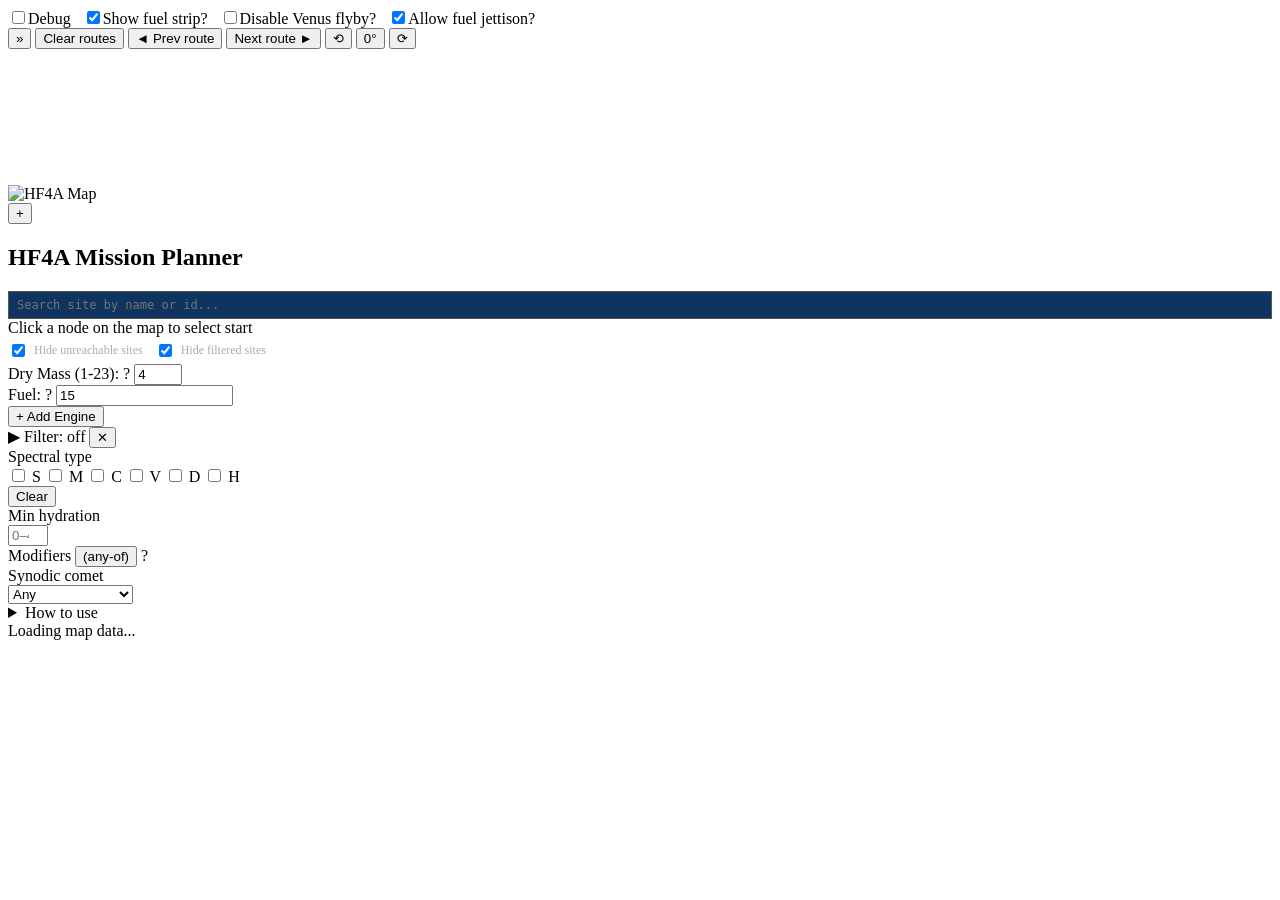
==== commit 18bd7fb8: "Add inputting mass+fuel through fuel strip and add direction visualization to routes" ====
--- a/src/main/resources/static/index.html
+++ b/src/main/resources/static/index.html
@@ -97,8 +97,8 @@
             <input type="number" id="dry-mass" value="4" min="1" max="23">
         </div>
         <div>
-            <label>Fuel (0-31): <span class="tip" data-tip="Fuel steps on the Wet-Mass strip above dry mass (0–31). One step is consumed per burn; strip intervals shrink as mass drops. Higher total mass causes smaller thrust.">?</span></label>
-            <input type="number" id="fuel" value="15" min="0" max="31">
+            <label>Fuel: <span class="tip" data-tip="Fuel-strip step distance from Dry to Wet chit. Type a plain integer (5 = 5 fuel steps) OR fractional notation (1+5/6 = 1 mass + 5/6 of the way into the next interval). Drag the chits on the strip to set this visually. The fraction's denominator must match the wet-position interval (2↔3 has 6 sub-steps, 5↔6 has 3, 11↔12+ has none). Higher total mass causes smaller thrust.">?</span></label>
+            <input type="text" id="fuel" value="15" autocomplete="off" inputmode="text">
         </div>
     </div>
 
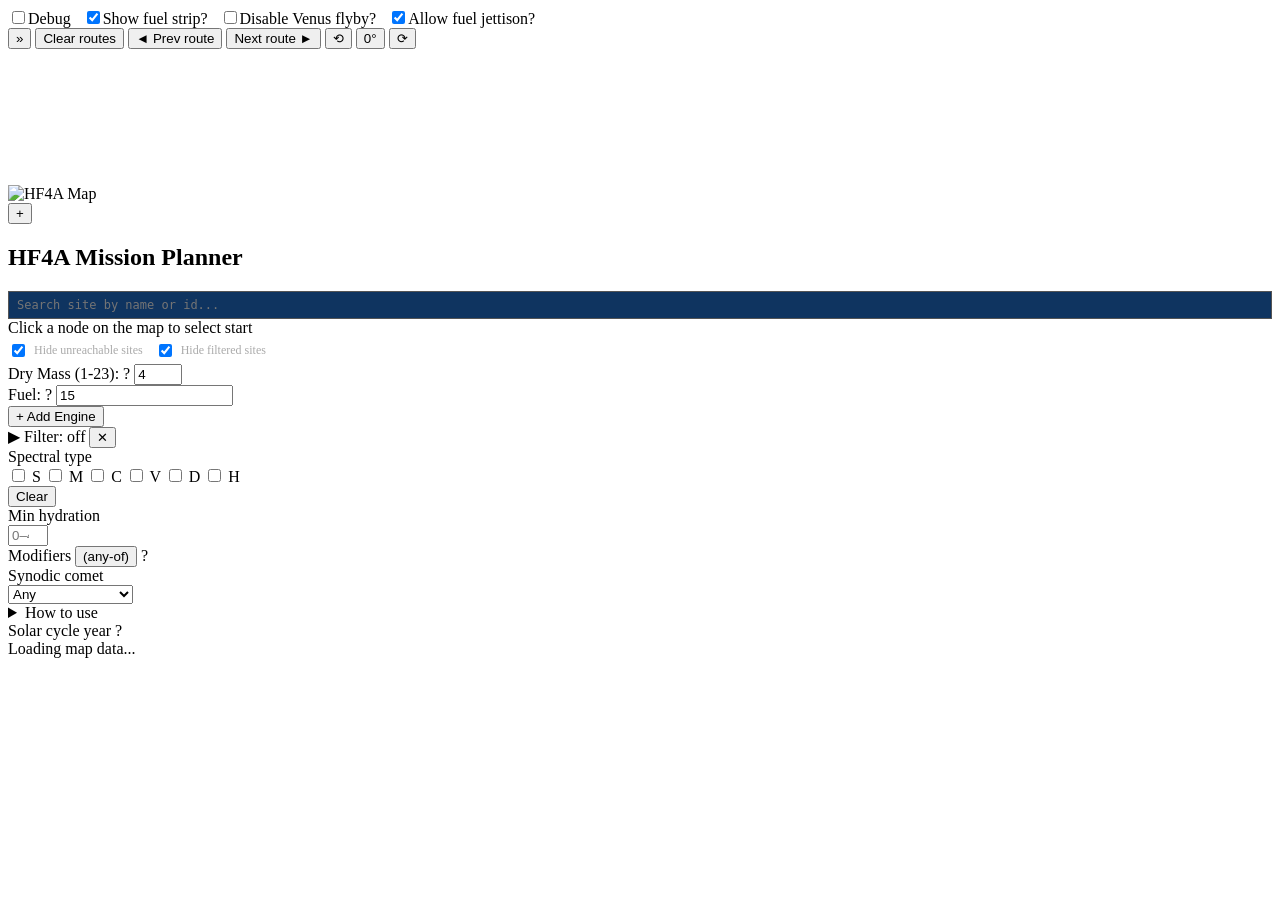
==== commit a975afd0: "Add solar cycle input/output" ====
--- a/src/main/resources/static/index.html
+++ b/src/main/resources/static/index.html
@@ -18,9 +18,9 @@
 <body>
 <div id="debug-toggle">
     <input type="checkbox" id="debug-cb"><label for="debug-cb">Debug</label>
-    <input type="checkbox" id="show-fuel-strip-cb" style="margin-left:12px;" checked><label for="show-fuel-strip-cb">Show fuel strip</label><span class="tip" data-tip="Show the rulebook fuel strip with Dry / Wet chits at the hovered or pinned endpoint's final state. Toggle off to hide the panel entirely.">?</span>
-    <input type="checkbox" id="no-venus-cb" style="margin-left:12px;"><label for="no-venus-cb">Disable Venus flyby</label><span class="tip" data-tip="Exclude Venus gravity-assist flybys from planned routes.">?</span>
-    <input type="checkbox" id="allow-jettison-cb" style="margin-left:12px;" checked><label for="allow-jettison-cb">Allow fuel jettison</label><span class="tip" data-tip="Allow planner to drop fuel mid-route to improve thrust. May cause finding routes to take longer.">?</span>
+    <input type="checkbox" id="show-fuel-strip-cb" style="margin-left:12px;" checked><label for="show-fuel-strip-cb">Show fuel strip</label><span class="tip" data-tip-key="show-fuel-strip">?</span>
+    <input type="checkbox" id="no-venus-cb" style="margin-left:12px;"><label for="no-venus-cb">Disable Venus flyby</label><span class="tip" data-tip-key="no-venus">?</span>
+    <input type="checkbox" id="allow-jettison-cb" style="margin-left:12px;" checked><label for="allow-jettison-cb">Allow fuel jettison</label><span class="tip" data-tip-key="allow-jettison">?</span>
 </div>
 <button id="sidebar-toggle" type="button" title="Hide / show side panel">»</button>
 <button id="sidebar-clear" type="button" title="Clear selected routes (Esc)">Clear routes</button>
@@ -93,11 +93,11 @@
 
     <div class="engine-row">
         <div>
-            <label>Dry Mass (1-23): <span class="tip" data-tip="Ship mass without fuel, on the HF4A Wet-Mass strip (1–23). Higher total mass causes smaller thrust.">?</span></label>
+            <label>Dry Mass (1-23): <span class="tip" data-tip-key="dry-mass">?</span></label>
             <input type="number" id="dry-mass" value="4" min="1" max="23">
         </div>
         <div>
-            <label>Fuel: <span class="tip" data-tip="Fuel-strip step distance from Dry to Wet chit. Type a plain integer (5 = 5 fuel steps) OR fractional notation (1+5/6 = 1 mass + 5/6 of the way into the next interval). Drag the chits on the strip to set this visually. The fraction's denominator must match the wet-position interval (2↔3 has 6 sub-steps, 5↔6 has 3, 11↔12+ has none). Higher total mass causes smaller thrust.">?</span></label>
+            <label>Fuel: <span class="tip" data-tip-key="fuel">?</span></label>
             <input type="text" id="fuel" value="15" autocomplete="off" inputmode="text">
         </div>
     </div>
@@ -141,7 +141,7 @@
                     Modifiers
                     <button type="button" id="flags-mode-toggle" class="mode-toggle"
                             title="Toggle between ANY-OF and ALL-OF">(any-of)</button>
-                    <span class="tip" data-tip="ANY-OF: match sites with at least one selected modifier. ALL-OF: match only sites that have every selected modifier.">?</span>
+                    <span class="tip" data-tip-key="filter-mode">?</span>
                 </div>
                 <div class="flag-grid" id="site-flag-grid"></div>
             </div>
@@ -167,11 +167,17 @@
             <p><b>Clear routes</b> — Press <kbd>Esc</kbd>, or use the <b>Clear routes</b> button (when panel hidden).</p>
             <p><b>Switch routes</b> — <kbd>←</kbd>/<kbd>→</kbd>, the <b>◄</b>/<b>►</b> arrows on the route card, or <b>Prev/Next</b> buttons.</p>
             <p><b>Add engine</b> — Click <b>+ Add Engine</b>; configure thrust/fuel/pivots/solar. Hover <b>?</b> glyphs for help.</p>
+            <p><b>Set ship loadout</b> — Type Dry Mass and Fuel in the form, OR drag the red <b>Dry</b> / blue <b>Wet</b> chits on the fuel strip in the upper-left of the map. Each drag re-runs the planner.</p>
             <p><b>Use filter</b> — Press <kbd>F</kbd> or click the <b>Filter</b> header. Matching sites get a green hex outline; rest of map dims. <b>✕</b> or <kbd>Shift+F</kbd> resets.</p>
             <p><b>Hide / show panel</b> — Use the <b>»</b> / <b>«</b> button (top-right).</p>
             <p><b>Rotate map</b> — Press <kbd>Q</kbd> / <kbd>E</kbd>, use the <b>⟲</b> / <b>⟳</b> buttons (top-left), or twist with two fingers on a touchscreen.</p>
         </div>
     </details>
+
+    <div id="solar-cycle" class="solar-cycle">
+        <div class="solar-cycle-label">Solar cycle year <span class="tip" data-tip-key="solar.cycle">?</span></div>
+        <div id="solar-cycle-track" class="solar-cycle-track"></div>
+    </div>
 
     <div id="status">Loading map data...</div>
     <div id="debug-route" style="display:none;font-size:11px;color:#aaa;background:#0a1a30;padding:8px;border-radius:4px;max-height:40vh;overflow-y:auto;white-space:pre;font-family:monospace"></div>
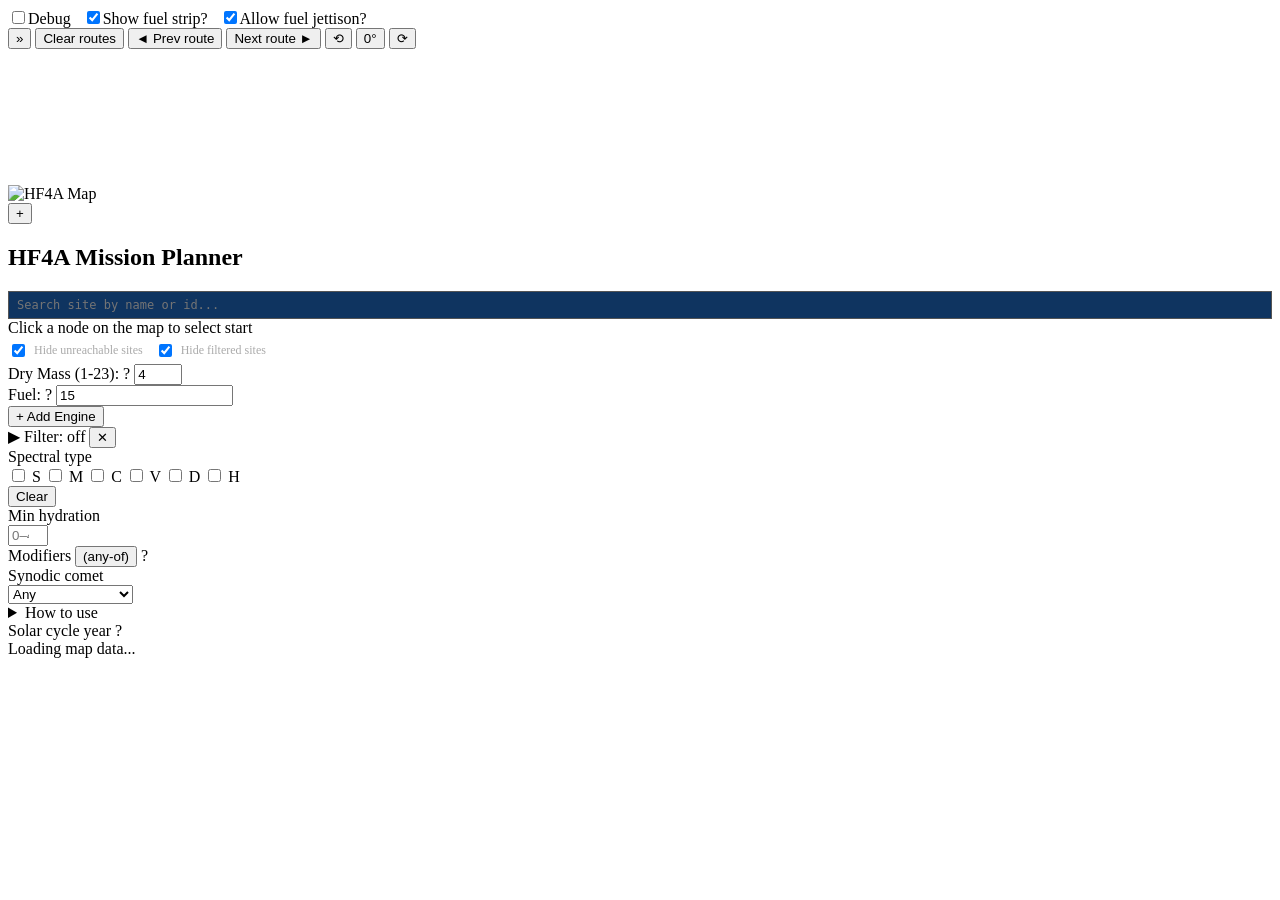
==== commit 42d4e3a9: "Add solar cycle support in route finding. Make tests faster by running on cut subgraph instead of wh" ====
--- a/src/main/resources/static/index.html
+++ b/src/main/resources/static/index.html
@@ -19,7 +19,6 @@
 <div id="debug-toggle">
     <input type="checkbox" id="debug-cb"><label for="debug-cb">Debug</label>
     <input type="checkbox" id="show-fuel-strip-cb" style="margin-left:12px;" checked><label for="show-fuel-strip-cb">Show fuel strip</label><span class="tip" data-tip-key="show-fuel-strip">?</span>
-    <input type="checkbox" id="no-venus-cb" style="margin-left:12px;"><label for="no-venus-cb">Disable Venus flyby</label><span class="tip" data-tip-key="no-venus">?</span>
     <input type="checkbox" id="allow-jettison-cb" style="margin-left:12px;" checked><label for="allow-jettison-cb">Allow fuel jettison</label><span class="tip" data-tip-key="allow-jettison">?</span>
 </div>
 <button id="sidebar-toggle" type="button" title="Hide / show side panel">»</button>
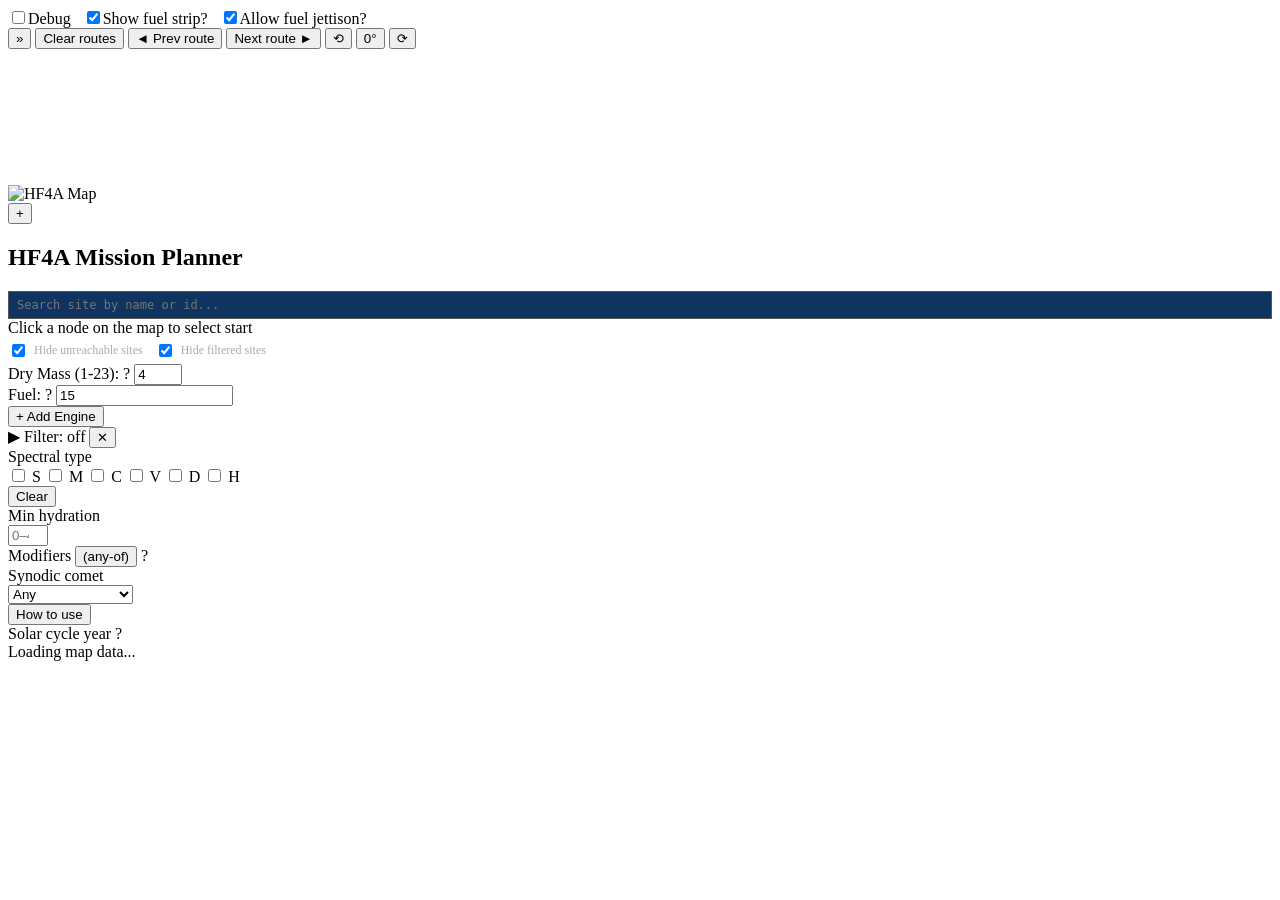
==== commit 07e9a462: "Add streaming results and introduction instructions" ====
--- a/src/main/resources/static/index.html
+++ b/src/main/resources/static/index.html
@@ -36,6 +36,12 @@
              the existing canvas click/hover handlers see the events. -->
         <svg id="hex-mask-overlay" xmlns="http://www.w3.org/2000/svg"></svg>
         <canvas id="canvas"></canvas>
+        <!-- Junker flight-sprite layer. A separate canvas so the per-frame
+             flight animation repaints only this overlay, not the whole map +
+             route + hex-mask layers. Same size and CSS transform as #canvas
+             (via the "#main canvas" rule); pointer-events:none so the base
+             canvas keeps the click/hover handlers. -->
+        <canvas id="flight-canvas"></canvas>
     </div>
     <!-- Final-fuel-state visualisation. Anchored to the pinned endpoint's
          current screen position (sits OUTSIDE #main so the d3-zoom transform
@@ -78,6 +84,11 @@
         </span>
     </div>
 
+    <div id="planner-progress" class="planner-progress" hidden>
+        <div id="planner-progress-fill"></div>
+        <div id="planner-progress-label"></div>
+    </div>
+
     <div id="route-info" style="display:none;background:#0a1a30;border-radius:4px;font-family:monospace;font-size:13px;color:#fff;margin-bottom:8px;align-items:stretch;">
         <div id="route-arrow-left" class="route-arrow" style="display:none;">◄</div>
         <div id="route-info-content" style="flex:1;padding:8px;min-width:0;">
@@ -158,8 +169,25 @@
         </div>
     </div>
 
-    <details id="instructions" class="instructions-panel">
-        <summary>How to use</summary>
+    <button id="howto-btn" type="button" class="howto-btn">How to use</button>
+
+    <div id="solar-cycle" class="solar-cycle">
+        <div class="solar-cycle-label">Solar cycle year <span class="tip" data-tip-key="solar.cycle">?</span></div>
+        <div id="solar-cycle-track" class="solar-cycle-track"></div>
+    </div>
+
+    <div id="status">Loading map data...</div>
+    <div id="debug-route" style="display:none;font-size:11px;color:#aaa;background:#0a1a30;padding:8px;border-radius:4px;max-height:40vh;overflow-y:auto;white-space:pre;font-family:monospace"></div>
+</div>
+
+<!-- First-run "How to use" window. Auto-shown on first visit (see howto.js);
+     thereafter opened via the sidebar "How to use" button. Closed by the
+     "x" in the bottom-right corner. -->
+<div id="howto-overlay" class="howto-overlay" style="display:none">
+    <div class="howto-window" role="dialog" aria-modal="true" aria-label="How to use">
+        <h2 class="howto-welcome">Welcome to High Frontier 4 All Mission Planner!</h2>
+        <p class="howto-tagline">A <s>cheating</s> planning tool to optimise the fun out of the game.</p>
+        <h3 class="howto-title">How to use:</h3>
         <div class="instructions-body">
             <p><b>Select start</b> — Click any node on the map.</p>
             <p><b>Select endpoint</b> — Hover to preview, click to pin.</p>
@@ -171,17 +199,9 @@
             <p><b>Hide / show panel</b> — Use the <b>»</b> / <b>«</b> button (top-right).</p>
             <p><b>Rotate map</b> — Press <kbd>Q</kbd> / <kbd>E</kbd>, use the <b>⟲</b> / <b>⟳</b> buttons (top-left), or twist with two fingers on a touchscreen.</p>
         </div>
-    </details>
-
-    <div id="solar-cycle" class="solar-cycle">
-        <div class="solar-cycle-label">Solar cycle year <span class="tip" data-tip-key="solar.cycle">?</span></div>
-        <div id="solar-cycle-track" class="solar-cycle-track"></div>
-    </div>
-
-    <div id="status">Loading map data...</div>
-    <div id="debug-route" style="display:none;font-size:11px;color:#aaa;background:#0a1a30;padding:8px;border-radius:4px;max-height:40vh;overflow-y:auto;white-space:pre;font-family:monospace"></div>
-</div>
-
+        <button id="howto-close" type="button" class="howto-close" title="Close">✕</button>
+    </div>
+</div>
 <script type="module" src="/js/main.js"></script>
 </body>
 </html>
